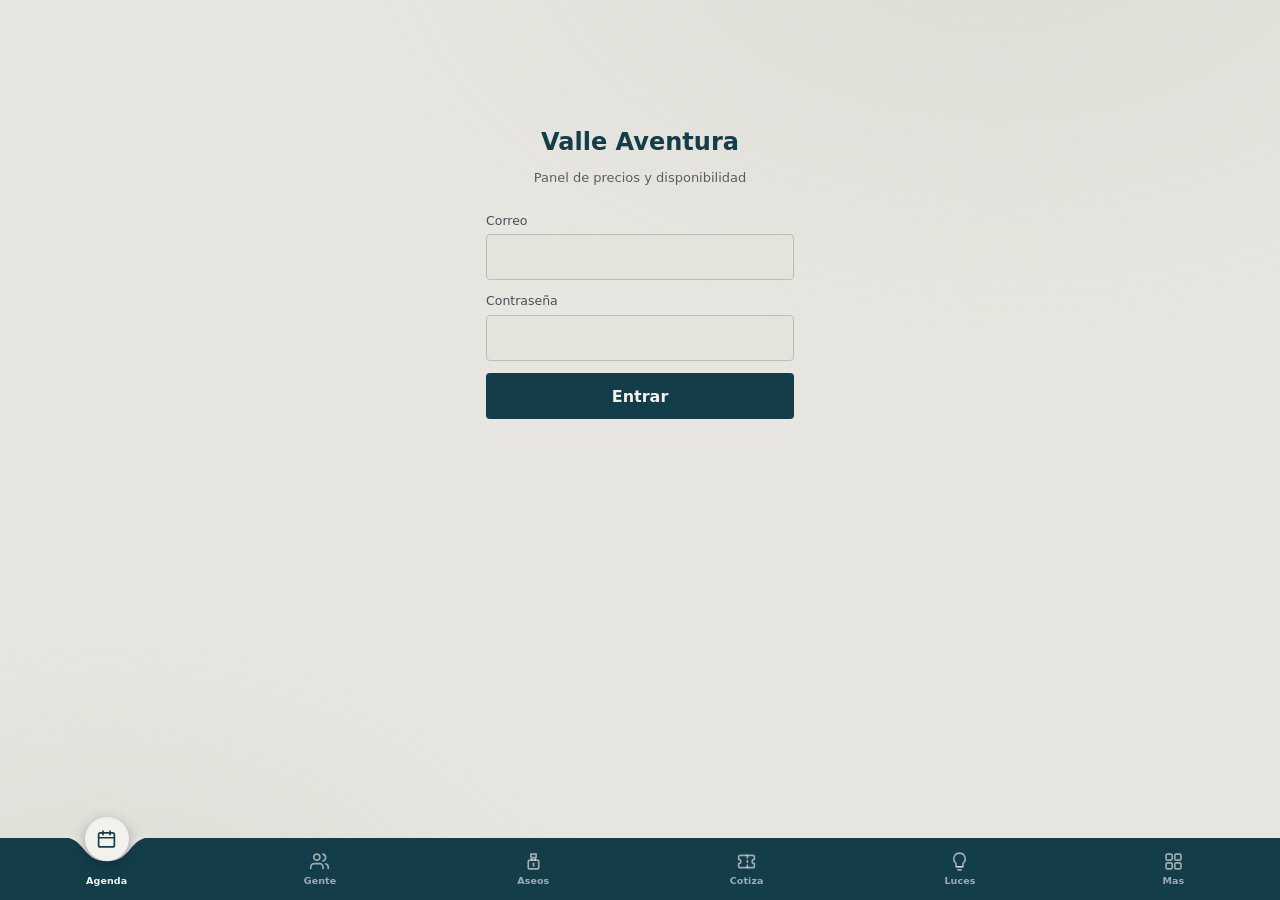
==== index.html @ 5ff4c33e "Pantalla de Atlas: que ha ingresado solo y si esta vivo Atlas ingresa las reservas de Airbnb en el p" ====
<!doctype html>
<html lang="es">
<head>
<meta charset="utf-8">
<meta name="viewport" content="width=device-width, initial-scale=1, viewport-fit=cover">
<meta name="theme-color" content="#E4EDE1">
<meta name="apple-mobile-web-app-capable" content="yes">
<meta name="apple-mobile-web-app-status-bar-style" content="default">
<title>Valle Aventura · Panel</title>
<link rel="manifest" href="manifest.webmanifest">
<!-- El `?v=` no es decoración: es lo único que la caché del teléfono no puede
     ignorar. Sin él, el service worker servía a veces el código de hace tres
     despliegues y el panel quedaba con mitad nuevo y mitad viejo, sin avisar.
     Al cambiar el número cambia la dirección, y una dirección nueva no está en
     ninguna caché. Se sube junto con `LZ_VER` de `luces.js`, que lo enseña en
     una esquina del mapa para poder comprobarlo de un vistazo. -->
<link rel="stylesheet" href="tokens.css?v=31">
<link rel="stylesheet" href="styles.css?v=31">
<!-- El pallet va en su propio archivo por tamaño, no por color: consume
     los mismos tokens que el resto, así que la paleta se sigue cambiando
     desde tokens.css y nada más. -->
<link rel="stylesheet" href="pallet.css?v=31">
</head>
<body>
<!--
THESIS: Este panel es el libro de registro de un refugio, no un dashboard de
reservas. Rechaza la tarjeta blanca con acento azul de Guesty y Smoobu, y
rechaza la app verde de naturaleza que la palabra "montaña" hace escribir sola.

OWN-WORLD: Papel de cuaderno gris hueso —frío, nunca crema— rayado a intervalo
fijo. Tinta ferrogálica azul-negra. Un solo acento: el rojo de timbre, que marca
el margen y sella los estados. Rótulos en versalitas grabadas. Los estados son
timbres rectangulares, no píldoras redondeadas.

STORY: Ves quién entra y quién sale hoy, tocas una fecha para mirar cómo viene,
y anotas la reserva con quién es, por dónde llegó y qué pagó.

FIRST VIEWPORT: Hoy arriba, con el margen rojo a la izquierda de la hoja. El
calendario del mes debajo. La acción primaria (+ Reservar) aparece al tocar un
día, no antes.

FORM: Libro de registro de refugio, candidato 4 de 7, seed fd117ee8.

FINISH: unreviewed and undocumented is unfinished; this build ends with the
finish review, the verdict, and DESIGN.md
-->

<!-- ── Login ─────────────────────────────────────────────────────────────── -->
<div id="login" class="login" hidden>
  <h1>Valle Aventura</h1>
  <p class="sub">Panel de precios y disponibilidad</p>
  <div id="login-error" class="aviso error" hidden></div>
  <form id="form-login">
    <div class="campo">
      <label for="email">Correo</label>
      <input type="email" id="email" autocomplete="username" required>
    </div>
    <div class="campo">
      <label for="clave">Contraseña</label>
      <input type="password" id="clave" autocomplete="current-password" required>
    </div>
    <button class="ancho" type="submit">Entrar</button>
  </form>
</div>

<!-- ── Aplicación ────────────────────────────────────────────────────────── -->
<div id="app" hidden>
  <header>
    <h1>Valle Aventura</h1>
    <p id="sub-header">Precios y disponibilidad<span id="version-panel" style="opacity:.45;font-size:10px;margin-left:8px"></span></p>
  </header>

  <main>
    <!-- CALENDARIO -->
    <section id="vista-calendario">
      <!-- Lo primero de la pantalla es el día de hoy: quién llega, quién se va
           y quién se queda. Es lo que se mira al abrir el panel en la mañana, y
           tenerlo que buscar en el calendario era un paso de más. -->
      <h2 class="titulo-seccion" id="titulo-hoy">Hoy</h2>
      <div id="movimiento-hoy"></div>


      <div class="tarjeta">
        <!-- Mes para planificar, semana para trabajar: la cuadrícula responde
             "¿queda algo el 22?" y la lista vertical responde "¿cómo viene esta
             semana?". Son dos preguntas distintas, no dos gustos.
             El filtro de cabaña va aquí y no en su propia tarjeta: está en "Las
             3" el 95% del tiempo, y una tarjeta entera para eso empujaba el
             calendario media pantalla hacia abajo. -->
        <div class="fila-vistas">
          <div class="segmentado" role="tablist">
            <button type="button" role="tab" data-cal="mes"    aria-selected="true">Mes</button>
            <button type="button" role="tab" data-cal="semana" aria-selected="false">Semana</button>
          </div>
          <select id="sel-cabana" aria-label="Filtrar por cabaña"></select>
        </div>
        <div class="mes-nav">
          <button type="button" id="mes-antes" aria-label="Anterior">‹</button>
          <span class="titulo" id="mes-titulo"></span>
          <button type="button" id="mes-despues" aria-label="Siguiente">›</button>
        </div>
        <div class="grilla" id="grilla-dow"></div>
        <div class="grilla" id="grilla-dias"></div>
        <div id="lista-semana" hidden></div>
        <div class="leyenda" id="leyenda-una" hidden>
          <span><i style="background:var(--ocupado)"></i>Bloqueado por ti</span>
          <span><i style="background:var(--airbnb)"></i>Airbnb</span>
          <span><i style="background:var(--parcial)"></i>Seleccionado</span>
          <span><i class="pt-hoy"></i>Hoy</span>
        </div>
        <div class="leyenda" id="leyenda-conjunto">
          <span><i style="background:var(--hoja-2);border:1px solid var(--raya-fuerte)"></i>Las 3 libres</span>
          <span><i style="background:var(--parcial)"></i>Quedan algunas</span>
          <span><i style="background:var(--ocupado)"></i>Sin disponibilidad</span>
          <span><i class="pt-hoy"></i>Hoy</span>
        </div>
      </div>

      <!-- Barra del día: tocar el calendario es MIRAR, no reservar. Muestra
           cómo está ese día; reservar empieza con el botón +, y recién ahí se
           pide el día de salida. -->
      <div class="tarjeta barra-sel" id="caja-seleccion" hidden>
        <div class="cabecera-sel">
          <p id="texto-seleccion"></p>
          <button type="button" class="mas" id="btn-modo-reserva">
            <span aria-hidden="true">+</span> Reservar
          </button>
        </div>
        <div class="fila" id="acciones-sel" hidden>
          <button type="button" class="secundario" id="btn-limpiar-sel">Cancelar</button>
          <button type="button" id="btn-buscar-disp">Buscar disponibilidad</button>
        </div>
        <!-- Lo que ya está tomado en esas fechas, y por quién. Se ve sin tener
             que buscar: si falla la que el cliente pidió, la respuesta ("está
             tomada hasta el 18") ya está en pantalla. -->
        <div class="ocupadas" id="ocupadas-sel" hidden></div>
      </div>
      <!-- Aquí vivía "Reservas de este mes". Se quitó: ocupaba el 38% de la
           pantalla listando por tercera vez lo mismo que ya muestran la vista
           Semana (por día, con entrada y salida) y las ocupadas del día. -->
    </section>

    <!-- ASEOS -->
    <!-- La pantalla de quien cuida las cabañas, no la de quien vende. Lo que
         necesita es una lista de qué hay que limpiar y cuándo, no un
         calendario: por eso va desde hoy hacia adelante y no por meses. -->
    <!-- Quien esta alojado ahora, y todo lo que pide desde la app.
         Va antes que Aseos porque es lo unico de aqui que exige respuesta:
         un huesped esperando pellet un domingo por la noche no puede quedar
         detras de la planilla de limpieza. -->
    <section id="vista-huespedes" hidden>
      <h2 class="titulo-seccion">Alojados ahora</h2>
      <div id="hu-alojados" class="hu-lista"></div>

      <!-- Los que ya pagaron pero todavia no llegan. Van aparte de "alojados"
           porque lo que se hace con ellos es otra cosa: confirmarles la reserva,
           no atenderlos. Sin esta lista, el boton de confirmar solo servia para
           gente que ya estaba durmiendo en la cabana. -->
      <h2 class="titulo-seccion" style="margin-top:26px">Llegan pronto</h2>
      <div id="hu-porllegar" class="hu-lista"></div>

      <h2 class="titulo-seccion" style="margin-top:26px">Solicitudes</h2>
      <div id="hu-filtros" class="hu-filtros">
        <button type="button" data-filtro="pendientes" aria-selected="true">Pendientes</button>
        <button type="button" data-filtro="todas"      aria-selected="false">Todas</button>
      </div>
      <div id="hu-solicitudes" class="hu-lista"></div>
    </section>

    <!-- LUCES -->
    <!-- Destino propio, no un bloque dentro de Agenda. Es una pantalla a la que
         se VA: se abre para encender o apagar algo, no de pasada mientras se
         mira quién llega, y mezclada con la agenda del día estorbaba las dos.
         La tinaja aparece aquí también aunque se encienda sola: hay noches en
         que se usa sin turno, y no tener el botón obliga a subir a la máquina.
         Lo arma entero el JS: qué cabañas salen depende de qué se etiquetó. -->
    <section id="vista-luces" hidden></section>

    <!-- Ajustes de notificaciones. Vive aqui y no en un menu escondido porque
         es lo primero que hay que hacer al instalar el panel en un telefono
         nuevo, y porque apagar una categoria tiene que ser facil. -->
    <section id="vista-cotizaciones" hidden>
      <div id="aviso-cotizaciones-top"></div>
      <div class="tarjeta">
        <h2>Cotizaciones</h2>
        <p class="nota-campo">
          Para el precio que cierras por WhatsApp. Se genera un código
          y el cliente paga online con ese valor.
        </p>
        <div id="lista-cotizaciones"></div>
        <div id="aviso-cotizaciones"></div>
        <button class="secundario ancho" type="button" id="btn-nueva-cotizacion">
          Nueva cotización
        </button>
      </div>
    </section>

    <section id="vista-avisos" hidden></section>

    <!-- Que ha hecho Atlas con las reservas de Airbnb. Se pinta entera
         desde app.js, igual que Luces y Avisos. -->
    <section id="vista-atlas" hidden></section>

    <section id="vista-aseos" hidden>
      <h2 class="titulo-seccion">Aseos · próximos 30 días</h2>
      <div class="tarjeta"><div id="tl-aseos"></div></div>
      <div id="lista-aseos"></div>
    </section>

    <!-- FINANZAS -->
    <section id="vista-finanzas" hidden>
      <div class="tarjeta">
        <h2 id="titulo-finanzas">Del mes</h2>
        <div id="resumen-finanzas"></div>
      </div>
      <div class="tarjeta">
        <h2 id="titulo-tinaja">Tinaja</h2>
        <div id="tinaja-finanzas"></div>
      </div>
      <!-- Pellet. Va en Finanzas porque es gasto, pero la cifra que más se mira
           no es la plata: es cuántos sacos quedan en bodega. -->
      <div class="tarjeta">
        <h2>Pellet en bodega</h2>
        <div id="pellet-bodega"></div>
        <div class="fila" style="margin-top:var(--e4)">
          <button type="button" class="secundario" id="btn-contar-pellet">Contar bodega</button>
          <button type="button" id="btn-mover-pellet">Anotar sacos</button>
        </div>
      </div>

      <div class="tarjeta">
        <h2 id="titulo-pellet-mes">Pellet por cabaña</h2>
        <div id="pellet-cabanas"></div>
      </div>

      <div class="tarjeta">
        <h2 id="titulo-canales">Por dónde entró</h2>
        <div id="canales-finanzas"></div>
      </div>
    </section>

    <!-- TARIFAS -->
    <section id="vista-tarifas" hidden>
      <div id="aviso-tarifas"></div>

      <div class="tarjeta">
        <h2>Valor base</h2>
        <div class="campo">
          <label for="precio-base">Valor base (hasta <span id="lbl-incluidas">5</span> personas)</label>
          <input type="number" id="precio-base" inputmode="numeric" step="1000">
        </div>
        <div class="campo">
          <label for="persona-extra">Por cada persona adicional</label>
          <input type="number" id="persona-extra" inputmode="numeric" step="500">
        </div>
        <p class="nota-campo">
          Se mantiene aunque vengan menos personas.
        </p>
        <p class="nota-campo" id="nota-base"></p>
        <button class="ancho" type="button" id="btn-guardar-precio">Guardar</button>
      </div>

      <div class="tarjeta">
        <h2>Temporadas</h2>
        <p class="nota-campo">
          Se repiten todos los años. Las fechas que no cubra
          ninguna se cobran al valor base.
        </p>
        <div id="barra-anio"></div>
        <div id="lista-temporadas"></div>
        <div id="aviso-temporadas"></div>
        <button class="secundario ancho" type="button" id="btn-nueva-temporada">
          Añadir temporada
        </button>
      </div>



      <div class="tarjeta">
        <h2>Reglas</h2>
        <div class="fila">
          <div class="campo">
            <label for="min-noches">Mínimo de noches</label>
            <input type="number" id="min-noches" inputmode="numeric" min="1">
          </div>
          <div class="campo">
            <label for="anticipo">Anticipo (%)</label>
            <input type="number" id="anticipo" inputmode="numeric" min="0" max="100">
          </div>
        </div>
        <div class="fila">
          <div class="campo">
            <label for="personas-incluidas">Personas incluidas</label>
            <input type="number" id="personas-incluidas" inputmode="numeric" min="1">
          </div>
          <div class="campo">
            <label for="check-in">Check-in</label>
            <input type="time" id="check-in">
          </div>
        </div>
        <div class="fila">
          <div class="campo">
            <label for="check-out">Check-out</label>
            <input type="time" id="check-out">
          </div>
          <div class="campo">
            <label for="edad-nino">Niño hasta los</label>
            <input type="number" id="edad-nino" inputmode="numeric" min="0" max="17">
          </div>
        </div>
        <p class="lista-vacia" style="padding:0;text-align:left;margin-bottom:var(--e3)">
          Los niños de esa edad o menos ocupan lugar pero no pagan recargo.
          Las mascotas no cobran ni ocupan capacidad.
        </p>
        <div class="fila">
          <div class="campo">
            <label for="precio-tinaja">Tinaja (por estadía)</label>
            <input type="number" id="precio-tinaja" inputmode="numeric" step="1000">
          </div>
          <div class="campo">
            <label for="tinaja-horas">Dura (horas)</label>
            <input type="number" id="tinaja-horas" inputmode="numeric" min="1" max="12">
          </div>
        </div>
        <p class="lista-vacia" style="padding:0;text-align:left;margin-bottom:var(--e3)">
          Hay una sola tinaja para las tres cabañas: al reservar un turno el panel
          avisa si se pisa con otro.
        </p>
        <button class="ancho" type="button" id="btn-guardar-reglas">Guardar reglas</button>
      </div>

      <!-- El cotizador vive aquí y ya no es una pestaña propia: no es un sitio
           al que se va, es la forma de comprobar que lo de arriba quedó bien
           cargado. Y para responder un precio, el calendario ya cotiza en tres
           toques sin guardar nada. -->
      <div class="tarjeta">
        <h2>Probar un precio</h2>
        <p class="lista-vacia" style="padding:0 0 var(--e3);text-align:left">
          Calcula igual que el bot de WhatsApp. Sirve para comprobar un precio
          antes de que lo diga él.
        </p>
        <div class="campo">
          <label for="cot-cabana">Cabaña</label>
          <select id="cot-cabana"></select>
        </div>
        <div class="fila">
          <div class="campo">
            <label for="cot-entrada">Entrada</label>
            <input type="date" id="cot-entrada">
          </div>
          <div class="campo">
            <label for="cot-salida">Salida</label>
            <input type="date" id="cot-salida">
          </div>
        </div>
        <div class="fila">
          <div class="campo">
            <label for="cot-adultos">Adultos</label>
            <input type="number" id="cot-adultos" inputmode="numeric" min="1" value="4">
          </div>
          <div class="campo">
            <label for="cot-ninos">Niños (hasta 11)</label>
            <input type="number" id="cot-ninos" inputmode="numeric" min="0" value="0">
          </div>
        </div>
        <button class="ancho" type="button" id="btn-cotizar">Cotizar</button>
      </div>

      <div id="resultado-cotizacion"></div>
    </section>
  </main>


  <!-- ── Ventana de reserva ──────────────────────────────────────────────── -->
  <!-- Un solo contenedor para los dos pasos: elegir cabaña, y luego los datos.
       El contenido lo arma el JS para que nunca se vean los dos a la vez. -->
  <div class="modal" id="modal" hidden>
    <div class="modal-caja" role="dialog" aria-modal="true" aria-labelledby="modal-titulo">
      <div class="modal-cabecera">
        <div style="min-width:0">
          <h3 id="modal-titulo"></h3>
          <p id="modal-sub"></p>
        </div>
        <button type="button" class="cerrar" id="modal-cerrar" aria-label="Cerrar">×</button>
      </div>
      <div class="modal-cuerpo" id="modal-cuerpo"></div>
    </div>
  </div>

  <!-- Cuatro destinos, uno por trabajo: lo que pasa, lo que hay que limpiar, lo
       que entró y lo que cuesta. El cotizador sigue sin ser un destino: es una
       herramienta de Precios. -->
  <nav class="tabs" role="tablist" aria-label="Secciones">
    <span id="hu-badge" class="hu-badge" hidden></span>
  </nav>
</div>

<script src="config.js?v=31"></script>
<script src="pallet.js?v=31"></script>
<!-- El mapa del complejo, antes que `app.js` para que `LZ` ya exista cuando
     arranca el panel. Es el diseño de Claude Design portado a JavaScript a
     secas: sus estilos y posiciones van tal cual, solo cambia el motor. -->
<script src="luces.js?v=31"></script>
<script src="app.js?v=31"></script>
<script src="menu.js?v=31"></script>
</body>
</html>
---- tokens.css ----
/* ============================================================================
   Valle Aventura — el libro de registro, en Deep Focus
   ============================================================================
   ESTE ES EL ÚNICO ARCHIVO QUE HAY QUE TOCAR PARA CAMBIAR LA IDENTIDAD VISUAL.

   La estructura es el cuaderno de registro de un refugio: margen, renglones,
   versalitas grabadas y timbres. La PALETA está fijada por el usuario y es la
   que manda sobre cualquier otra consideración:

     Mist White   #F2F1EC   ← predominante
     Deep Teal    #143D4A   ← el único acento
     Slate Grey   #7B8187
     Basalt Black #1E1E1E

   Los nombres de los tokens describen el ROL, no el color —papel, hoja, tinta,
   timbre—, y por eso cambiar la paleta fue cambiar valores y no renombrar medio
   CSS. Si algún día entra otra, se cambia aquí y nada más.

   Dos reglas que no se negocian:

   · El blanco domina. Los campos de color son la excepción, no el suelo.
   · Un solo acento, el teal. En cuanto aparezca un segundo, la jerarquía se
     reparte y deja de mandar la tinta.

   Los tonos de texto están MEDIDOS contra la superficie más clara en que
   aparecen, todos por sobre 4,5:1. Esto se lee al sol de Las Trancas: el slate
   grey puro da 3,2:1 sobre el blanco niebla, así que para TEXTO se usa su
   versión honda; el original queda para filetes y puntos, donde no se lee.
   ============================================================================ */

:root {
  /* ── El papel ──────────────────────────────────────────────────────────── */
  /* Mist White es la HOJA, no el fondo: las tarjetas cubren casi toda la
     pantalla, así que ponerlo ahí es lo que lo hace predominante de verdad. El
     suelo va un punto más hondo para que la hoja se despegue — con los dos
     iguales hay que buscar el borde para saber dónde empieza cada sección. */
  --papel:           #E7E6E0;   /* el suelo: mist rebajado */
  --papel-halo:      #DDDCD5;   /* la sombra larga del fondo */
  --hoja:            #F2F1EC;   /* Mist White: tarjetas y ventanas */
  --hoja-2:          #E4E3DC;   /* campos, botones secundarios, casillas */
  --raya:            #D5D4CC;   /* la línea del renglón */
  --raya-fuerte:     #BEBDB5;

  /* ── La tinta ──────────────────────────────────────────────────────────── */
  --tinta:           #1E1E1E;   /* Basalt Black — 16,4:1 */
  --tinta-2:         #4A4E52;   /* slate hondo — 7,7:1 */
  --tinta-3:         #595E62;   /* slate medio — 4,8:1, es el mínimo */
  --tinta-sobre-teal: #F2F1EC;  /* Mist White sobre el teal */

  /* ── El timbre ─────────────────────────────────────────────────────────── */
  /* Deep Teal. El único acento: margen, sellos, foco y acción primaria. */
  --timbre:          #143D4A;
  --timbre-claro:    #2E6377;   /* el mismo, gastado: filetes y bordes */
  /* El extremo claro del degradado del anticipo. Es el TECHO: 4,76:1 con texto
     blanco, y el siguiente paso (#40768C) ya cae a 4,43 y el nombre deja de
     leerse justo en la cola de la barra, que es donde cae en las reservas de
     dos noches. Para que se vea más pálido se estira el degradado —que llegue
     antes a este tono— en vez de aclarar el tono. */
  --timbre-lavado:   #3D7186;
  --timbre-palido:   #DDE7EA;   /* la huella del sello sobre el papel */

  /* ── Estados ───────────────────────────────────────────────────────────── */
  /* No hay colores de estado propios: el libro se anota con una sola tinta y
     un solo sello. Lo que dice "pagado" o "libre" es la palabra. El rojo queda
     exclusivamente para destruir, que es lo único que merece otro color. */
  --ok:              var(--timbre);
  --alerta:          #6B5A2E;
  --error:           #8C3A2E;

  /* Sin disponibilidad: la línea tachada del libro. Apagada pero legible: el
     nombre de la cabaña ocupada hay que poder leerlo. */
  --ocupado:         #E8E7E1;
  --ocupado-tx:      #5B5E59;
  --parcial:         #E3EAEC;   /* quedan algunas */
  --airbnb:          #A8615C;   /* marca ajena: identifica, no decora */

  /* ── Tipografía ────────────────────────────────────────────────────────── */
  /* Pila del sistema, que es lo correcto en una superficie de trabajo. El
     carácter lo ponen las versalitas espaciadas y los renglones, no una fuente
     display que en un teléfono con señal de montaña habría que descargar. */
  --fuente:          system-ui, -apple-system, "Segoe UI", Roboto, sans-serif;
  --fuente-titulo:   system-ui, -apple-system, "Segoe UI", Roboto, sans-serif;
  --fuente-mono:     ui-monospace, "SF Mono", Menlo, Consolas, monospace;

  /* ── Forma ─────────────────────────────────────────────────────────────── */
  /* Cantos cortos: una hoja tiene cantos, no cápsulas. */
  --radio:           6px;
  --radio-chico:     4px;
  --alto-raya:       28px;
  /* Alto de una fila de la línea de tiempo. Con tres cabañas sobra sitio
     vertical, así que la fila puede respirar: apretada a 40px las barras
     quedaban como filetes y costaba apuntarles con el pulgar. */
  --alto-fila-tl:    56px;
  /* Aire a cada lado de una barra de la línea de tiempo: dos reservas seguidas
     dejan el doble entre ellas. Subirlo separa más; pasado ~5px el punto de
     encuentro deja de leerse en el medio del día. */
  --aire-barra:      2.5px;
  --sombra:          0 1px 0 rgba(30, 30, 30, .04),
                     0 2px 10px rgba(30, 30, 30, .06);
  --sombra-hoja:     0 -8px 30px rgba(30, 30, 30, .18);
  --velo:            rgba(30, 30, 30, .36);
  --vidrio:          blur(10px) saturate(112%);

  /* ── Ritmo ─────────────────────────────────────────────────────────────── */
  --e1: 4px;  --e2: 8px;  --e3: 12px;  --e4: 16px;
  --e5: 24px; --e6: 32px; --e7: 48px;

  --toque: 46px;
}
---- styles.css ----
/* Valle Aventura — panel. Mobile-first (~390px). Todo el color vive en tokens.css. */

* { box-sizing: border-box; margin: 0; padding: 0; -webkit-tap-highlight-color: transparent; }

html { background: var(--papel); }

/* El rebote de iOS es lo que descolocaba la barra. Al llegar al final, Safari
   estira la página y se lleva con ella TODO lo anclado al viewport: la barra de
   abajo subía y la cabecera pegajosa se iba por arriba. No es que la barra se
   mueva sola — es que la página sigue moviéndose cuando ya no queda nada que
   desplazar. Sin rebote, no hay a dónde arrastrarla. */
html, body { overscroll-behavior-y: none; }

/* Dos halos muy suaves sobre el papel: dan la profundidad que en la web hace la
   foto de fondo, sin cargar una imagen que en la montaña no bajaría.
   Van en una capa fija propia y NO en `background-attachment: fixed` del body:
   en iOS ese modo saca el desplazamiento del compositor, y a partir de ahí todo
   lo fijo se repinta tarde y a destiempo. Se ve igual; se mueve bien. */
body::before {
  content: "";
  position: fixed;
  inset: 0;
  z-index: -1;
  pointer-events: none;
  background:
    radial-gradient(1100px 700px at 78% -10%, var(--papel-halo), transparent 62%),
    radial-gradient(900px 600px at 8% 108%, var(--papel-halo), transparent 58%);
}

/* Los enlaces son casi siempre teléfonos: van en el teal de timbre, no en el
   azul del navegador, que es de otro mundo. */
a { color: var(--timbre); text-decoration: none; border-bottom: 1px solid color-mix(in srgb, var(--timbre) 35%, transparent); }

body {
  font-family: var(--fuente);
  /* El papel lo pone `html`. Aquí no va fondo: los halos viven en `body::before`
     —ver abajo— y no en un `background-attachment: fixed`. */
  color: var(--tinta);
  font-size: 15px;
  line-height: 1.5;
  /* La barra de pestañas es fija abajo: sin este colchón el último control
     queda debajo de ella y no se puede tocar. */
  padding-bottom: calc(var(--toque) + var(--e6) + env(safe-area-inset-bottom));
  -webkit-font-smoothing: antialiased;
}

/* ── Cabecera ─────────────────────────────────────────────────────────────── */
header {
  background: color-mix(in srgb, var(--hoja) 82%, transparent);
  backdrop-filter: var(--vidrio);
  -webkit-backdrop-filter: var(--vidrio);
  border-bottom: 1px solid var(--raya);
  color: var(--tinta);
  padding: calc(var(--e4) + env(safe-area-inset-top)) var(--e4) var(--e4);
  position: sticky; top: 0; z-index: 5;
}
header h1 { font-family: var(--fuente-titulo); font-size: 19px; font-weight: 600; letter-spacing: -.01em; }
header p  { font-size: 12.5px; opacity: .75; margin-top: 2px; }

/* ── Estructura ───────────────────────────────────────────────────────────── */
main    { padding: var(--e4); max-width: 560px; margin: 0 auto; }
section[hidden] { display: none; }

/* Cada tarjeta es una hoja del cuaderno. La raya no se pinta de fondo sino que
   la hace el borde inferior de cada renglón: en un libro la línea pertenece a
   la entrada, no a un intervalo de píxeles.

   Sin `backdrop-filter`: la hoja es opaca, así que no cambiaba un píxel y
   forzaba una capa de composición por tarjeta. */
.tarjeta {
  background: var(--hoja);
  border: 1px solid var(--raya-fuerte);
  border-radius: var(--radio);
  padding: var(--e4);
  margin-bottom: var(--e4);
  box-shadow: var(--sombra);
}
/* Versalitas grabadas, como el rótulo de una columna del libro. */
.tarjeta > h2 {
  font-size: 11px; text-transform: uppercase; letter-spacing: .14em;
  color: var(--tinta-3); font-weight: 700; margin-bottom: var(--e3);
}

/* ── Controles ────────────────────────────────────────────────────────────── */
label { display: block; font-size: 12.5px; color: var(--tinta-2); margin-bottom: var(--e1); font-weight: 500; }

input, select, button, textarea {
  font-family: inherit; font-size: 16px; /* 16px evita el zoom automático de iOS */
  min-height: var(--toque);
  border-radius: var(--radio-chico);
}

input, select, textarea {
  width: 100%;
  background: var(--hoja-2);
  border: 1px solid var(--raya-fuerte);
  color: var(--tinta);
  padding: 0 var(--e3);
}
textarea { padding: var(--e3); min-height: 0; }
input:focus, select:focus, textarea:focus {
  outline: 2px solid var(--timbre); outline-offset: 1px; border-color: transparent;
}

.campo { margin-bottom: var(--e3); }
.fila  { display: flex; gap: var(--e2); }
.fila > * { flex: 1; min-width: 0; }

button {
  border: none; cursor: pointer; font-weight: 600;
  padding: 0 var(--e4);
  /* Papel sobre el teal de timbre: el botón es un sello. */
  background: var(--timbre); color: var(--tinta-sobre-teal);
  transition: opacity .15s ease, transform .1s ease;
}
button:active   { transform: scale(.985); }
button:disabled { opacity: .45; cursor: default; }
button.ancho    { width: 100%; }
button.secundario {
  background: var(--hoja-2); color: var(--tinta); border: 1px solid var(--raya-fuerte);
}
button.peligro    { background: transparent; color: var(--error); border: 1px solid var(--error); }

/* ── Calendario ───────────────────────────────────────────────────────────── */
.mes-nav { display: flex; align-items: center; gap: var(--e2); margin-bottom: var(--e3); }
.mes-nav .titulo { flex: 1; text-align: center; font-weight: 600; }
/* 44×44 de verdad: son las dos flechas que más se tocan de toda la app, con una
   mano y en movimiento. Medían 31 de ancho, que es un fallo de puntería cada
   pocas veces y un mes entero de diferencia cuando falla. */
.mes-nav button {
  min-width: 44px; min-height: 44px; padding: 0;
  background: transparent; color: var(--tinta-2); border: 1px solid var(--raya);
  font-size: 20px; line-height: 1;
}

.grilla { display: grid; grid-template-columns: repeat(7, 1fr); gap: 3px; }
.grilla .dow {
  text-align: center; font-size: 10.5px; color: var(--tinta-3);
  text-transform: uppercase; letter-spacing: .06em; padding-bottom: var(--e1);
}
.dia {
  position: relative;
  aspect-ratio: 1; display: flex; align-items: center; justify-content: center;
  border-radius: var(--radio-chico); font-size: 14px; font-variant-numeric: tabular-nums;
  background: var(--hoja-2); border: 1px solid transparent; color: var(--tinta);
  cursor: pointer; user-select: none; min-height: 0; padding: 0; font-weight: 500;
}
.dia.vacio    { background: transparent; cursor: default; }
/* .62 y no menos: por debajo de eso el número del día pasado cae bajo 4,5:1 y
   deja de leerse al sol. Los tonos están medidos a plena opacidad, así que
   cualquier `opacity` encima se los come. */
.dia.pasado   { color: var(--tinta-3); opacity: .62; cursor: default; }
/* Sin disponibilidad: la línea tachada del libro. El rojo aquí se leería como
   error, y el rojo de este mundo es el del timbre: se reserva para sellar. */
.dia.ocupado  { background: var(--ocupado); color: var(--ocupado-tx); text-decoration: line-through; }
.dia.airbnb   { background: var(--ocupado); color: var(--ocupado-tx); text-decoration: line-through;
                box-shadow: inset 0 0 0 1px var(--airbnb); }
.dia.sel      { outline: 2px solid var(--timbre); outline-offset: -2px; }
.dia.rango    { background: var(--parcial); color: var(--timbre); font-weight: 600; }
/* El día de hoy NO lleva rojo ni borde: el rojo es del selector y sólo del
   selector. Si los dos se marcan igual, cada vez que hoy cae cerca del rango
   hay que contar los días para saber cuál es cuál. Hoy es un punto de tinta
   arriba, una forma distinta que no compite con nada. */
.dia.hoy      { font-weight: 700; }
.dia.hoy::after {
  content: ""; position: absolute; top: 5px; left: 50%; transform: translateX(-50%);
  width: 4px; height: 4px; border-radius: 50%; background: var(--tinta);
}
.dia.hoy.ocupado::after, .dia.hoy.airbnb::after { background: var(--ocupado-tx); }

/* Vista de conjunto: el día muestra cuántas cabañas quedan. Un día con una sola
   tomada NO es un día ocupado — quedan dos por vender, y pintarlo igual que un
   lleno haría rechazar reservas que sí caben. */
.dia.multi    { flex-direction: column; gap: 1px; line-height: 1.05; }
.dia.parcial  { background: var(--parcial); color: var(--tinta); }
.dia .libres  { font-size: 8.5px; font-weight: 700; letter-spacing: -.01em; opacity: .8; }
.dia.rango-multi { outline: 2px solid var(--timbre); outline-offset: -2px; }

.leyenda { display: flex; flex-wrap: wrap; gap: var(--e3); margin-top: var(--e3); font-size: 11.5px; color: var(--tinta-2); }
/* `display` en el CSS pisa al atributo `hidden` del HTML: sin esta regla las dos
   leyendas se ven a la vez. Vale para cualquier elemento con display propio. */
[hidden] { display: none !important; }
.leyenda i { display: inline-block; width: 11px; height: 11px; border-radius: 3px; margin-right: 5px; vertical-align: -1px; }
/* Mismo punto que lleva el día de hoy en la grilla, para que la leyenda se lea
   sin traducir nada. */
.leyenda i.pt-hoy { width: 5px; height: 5px; border-radius: 50%; background: var(--tinta); margin: 0 8px 0 3px; vertical-align: 2px; }

/* ── Mes / Semana ─────────────────────────────────────────────────────────── */
/* El filtro de cabaña comparte fila con el conmutador de vista: es un control
   de la misma cosa (qué se está mirando) y tenerlo en su propia tarjeta
   empujaba el calendario media pantalla hacia abajo. */
.fila-vistas { display: flex; gap: var(--e2); align-items: center; margin-bottom: var(--e3); }
.fila-vistas .segmentado { flex: 1; margin-bottom: 0; }
.fila-vistas select {
  flex: none; width: auto; max-width: 44%; min-height: 42px;
  padding: 0 var(--e5) 0 var(--e3); font-size: 12.5px;
}
.segmentado {
  display: flex; gap: 2px; padding: 3px; margin-bottom: var(--e3);
  background: var(--hoja-2); border: 1px solid var(--raya); border-radius: var(--radio-chico);
}
/* 36px de alto, no 44: el objetivo mide 133px de ancho, así que la puntería no
   es el problema, y una píldora de 44 dentro de una tarjeta se come el sitio
   del calendario. Pasa el mínimo de WCAG (24×24) con holgura. */
.segmentado button {
  flex: 1; min-height: 36px; border-radius: var(--radio-chico); font-size: 12.5px;
  background: transparent; color: var(--tinta-2);
}
.segmentado button[aria-selected="true"] { background: var(--timbre); color: var(--tinta-sobre-teal); }

/* ── Línea de tiempo ──────────────────────────────────────────────────────── */
/* Una fila por cabaña, una columna por día, y cada estadía es una barra que
   abarca sus noches. Lo que gana frente a una lista por día es la CONTINUIDAD:
   una barra del 13 al 16 se lee entera de un vistazo. */
.tl {
  overflow-x: auto;
  overscroll-behavior-x: contain;      /* no arrastra la página al llegar al borde */
  -webkit-overflow-scrolling: touch;   /* inercia y rebote nativos: no se reimplementan */
  /* Sin sangrado a los bordes de la tarjeta: el relleno lateral del contenedor
     de desplazamiento dejaba una franja a la izquierda del rótulo fijo, y por
     ahí se veían pasar los días al desplazar. El rótulo tiene que anclar
     exactamente en el borde del área que se desplaza. */
  padding-bottom: var(--e2);
}
.tl-cuerpo {
  --w-rotulo: 82px;
  --w-col: 76px;
  position: relative;
  width: max-content;
  min-width: 100%;
}
.tl-fila {
  display: grid;
  grid-template-columns: var(--w-rotulo) repeat(var(--n-dias), var(--w-col));
  align-items: center;
}

/* El rótulo queda fijo al desplazar: sin él, dos columnas más allá ya no se
   sabe de qué cabaña es la barra que se está mirando. */
.tl-rotulo {
  position: sticky; left: 0; z-index: 2;
  background: var(--hoja);
  border-right: 1px solid var(--raya-fuerte);
  padding: var(--e2) var(--e2) var(--e2) 0;
  font-size: 12px; font-weight: 600; color: var(--tinta-2);
  overflow: hidden; text-overflow: ellipsis; white-space: nowrap;
  /* `stretch` y no `height: 100%`: en la fila de cabecera el rótulo va vacío, y
     con altura porcentual no llegaba a cubrir — los días se veían pasar por
     debajo al desplazar. */
  align-self: stretch; display: flex; align-items: center;
}

.tl-dia {
  display: flex; flex-direction: column; align-items: center; gap: 1px;
  background: transparent; color: var(--tinta-2);
  border-radius: var(--radio-chico); padding: var(--e2) 0;
  min-height: 0; font-weight: 500;
}
.tl-dow { font-size: 9.5px; text-transform: uppercase; letter-spacing: .1em; color: var(--tinta-3); }
/* Tracking negativo en el número grande: al crecer, las cifras se leen
   demasiado separadas. */
.tl-num { font-size: 17px; font-weight: 600; font-variant-numeric: tabular-nums; letter-spacing: -.02em; }
.tl-dia.pasado   { opacity: .62; }
/* Relleno de los meses vecinos: están para que la ventana no empiece a mitad de
   semana, no porque pertenezcan al mes que se está mirando. */
.tl-dia.de-otro-mes { opacity: .45; }
/* El día 1 lleva el nombre del mes en vez del día de la semana, y una línea a
   la izquierda: recorriendo 42 columnas seguidas hay que saber dónde se cruzó. */
.tl-dia.cambia-mes .tl-dow { color: var(--timbre); font-weight: 700; }
.tl-dia.es-hoy   { color: var(--timbre); }
.tl-dia.es-hoy .tl-dow,
.tl-dia.es-hoy .tl-num { color: var(--timbre); }
.tl-dia.sel      { outline: 2px solid var(--timbre); outline-offset: -2px; }
.tl-dia.en-rango { background: var(--parcial); }

/* La retícula es un fondo, no celdas: ver el comentario en `pintarSemana`. Una
   línea cada columna, empezando después del rótulo. */
.tl-datos {
  min-height: var(--alto-fila-tl);
  background-image: linear-gradient(90deg, var(--raya) 0 1px, transparent 1px);
  background-size: var(--w-col) 100%;
  background-position: var(--w-rotulo) 0;
  background-repeat: repeat-x;
  border-top: 1px solid var(--raya);
}
.tl-cabecera { border-bottom: 1px solid var(--raya-fuerte); }

/* La barra vive en la misma rejilla que las celdas, así que su tramo se declara
   en columnas y no en píxeles calculados a mano. */
/* Medios días: la barra abarca también la columna del día de salida, y aquí se
   le recorta media columna por cada extremo. Empieza a mitad del día de entrada
   y termina a mitad del de salida — que es lo que pasa de verdad: se van a las
   11 y entran a las 16. La otra mitad del día queda libre y ahí calza, al ras,
   la barra de quien toma esa misma cabaña ese mismo día. */
.tl-barra {
  grid-row: 1;
  display: flex; align-items: center; gap: 5px;
  margin-top: 7px; margin-bottom: 7px;
  /* El medio día, más una pizca. Tocándose al ras, dos reservas seguidas se
     leían como una sola barra larga con dos nombres; con 5px de aire entre
     ellas se ven como dos, y el punto de encuentro sigue estando en el medio
     del día —el corrimiento es de 2,5px sobre una columna de 76. */
  margin-left: calc(var(--w-col) / 2 + var(--aire-barra));
  margin-right: calc(var(--w-col) / 2 + var(--aire-barra));
  padding: 0 var(--e2);
  min-height: 42px; border-radius: var(--radio-chico);
  font-size: 12.5px; font-weight: 600; text-align: left;
  overflow: hidden; white-space: nowrap;
  /* El relleno lo pone el estado de pago, más abajo. */
  background: var(--hoja); color: var(--tinta);
  border: 1px solid var(--timbre-claro);
}

/* CUÁNTO SE PAGÓ, EN LA BARRA MISMA. Es el dato que se busca al mirar el mes
   —quién debe— y hasta ahora obligaba a abrir la ficha una por una.
     · vacía    = no ha pagado nada
     · a medias = el anticipo, el 50%
     · llena    = pagado completo
   El texto se mantiene en tinta oscura salvo en la llena: un nombre que cruza
   el borde del degradado no puede cambiar de color a la mitad. */
.tl-barra[data-pagos="0"] {
  background: var(--hoja);
}
/* El anticipo: degradado SUAVE, del teal lleno al lavado. No un escalón al 50%
   —eso se leía como dos barras pegadas— sino una transición continua, que es
   lo que dice "va a medias" sin fingir una precisión que el dato no tiene.
   El extremo claro es lo más claro que aguanta texto blanco (4,8:1); con la
   cola en blanco el nombre la cruzaba en las barras cortas y cambiaba de color
   a la mitad de la palabra. */
.tl-barra[data-pagos="1"] {
  background: linear-gradient(90deg,
    var(--timbre) 0 2%, var(--timbre-lavado) 34%);
  color: var(--tinta-sobre-teal);
  border-color: var(--timbre);
}
.tl-barra[data-pagos="2"] {
  background: var(--timbre); color: var(--tinta-sobre-teal);
  border-color: var(--timbre);
}
.tl-barra .tl-nombre { overflow: hidden; text-overflow: ellipsis; }
.tl-barra .insignia  { flex: none; margin: 0; width: 18px; height: 18px; border-radius: 5px; }
.tl-barra .insignia svg { width: 11px; height: 11px; }
/* Un bloqueo no es una venta: no tiene pagos que mostrar, así que se sale de la
   escala y va en tinta apagada. Va después de las reglas de pago para ganarles. */
.tl-barra.es-bloqueo,
.tl-barra.es-bloqueo[data-pagos="0"] {
  background: var(--ocupado); color: var(--ocupado-tx);
  border-color: var(--raya-fuerte); border-style: dashed;
}
/* Cortada por el borde de la ventana: el canto recto avisa que la estadía sigue
   fuera de lo que se está viendo, y no que empiece o termine ahí. */
/* Cortada por el borde: llega al canto sin el medio día ni el aire, porque ahí
   no hay una salida sino el final de lo que se está mirando. */
.tl-barra.viene { border-top-left-radius: 0; border-bottom-left-radius: 0; margin-left: 0; }
.tl-barra.sigue { border-top-right-radius: 0; border-bottom-right-radius: 0; margin-right: 0; }
/* La respuesta va en el toque, no al soltar. */
.tl-barra:active { transform: scale(.985); }

/* Las tres muestras son las barras de verdad, en chico: si la leyenda se dibuja
   con otros valores, tarde o temprano dice una cosa y la barra otra. */
.tl-leyenda i { width: 22px; height: 12px; border-radius: 3px; border: 1px solid var(--timbre-claro); }
.tl-leyenda i.m0 { background: var(--hoja); }
.tl-leyenda i.m1 { background: linear-gradient(90deg, var(--timbre) 0 2%, var(--timbre-lavado) 34%); border-color: var(--timbre); }
.tl-leyenda i.m2 { background: var(--timbre); border-color: var(--timbre); }

/* Hoy cruza todas las filas: es lo único que une la rejilla en vertical. */
.tl-hoy {
  position: absolute; top: 0; bottom: 0; width: 0;
  left: calc(var(--w-rotulo) + (var(--i) + .5) * var(--w-col));
  border-left: 1.5px solid var(--timbre);
  pointer-events: none; z-index: 1;
}
.tl-hoy i {
  position: absolute; top: -3px; left: -4px;
  width: 7px; height: 7px; border-radius: 50%; background: var(--timbre);
}

/* ── Barra de selección ───────────────────────────────────────────────────── */
.barra-sel p { font-size: 14px; }
.barra-sel .sub { color: var(--tinta-3); }
/* El día a la izquierda, el + a la derecha: la mano derecha del pulgar cae ahí,
   y la información no se corre de sitio al entrar en modo reserva. */
.cabecera-sel { display: flex; align-items: flex-start; gap: var(--e3); margin-bottom: var(--e3); }
.cabecera-sel p { flex: 1; min-width: 0; }
button.mas {
  flex: none; min-height: 38px; border-radius: var(--radio-chico);
  padding: 0 var(--e4); font-size: 13px; display: inline-flex; align-items: center; gap: 5px;
}
button.mas span { font-size: 18px; font-weight: 700; line-height: 1; margin-top: -2px; }

/* ── Lo que ya está tomado ────────────────────────────────────────────────── */
.ocupadas { margin-top: var(--e4); border-top: 1px solid var(--raya); padding-top: var(--e3); }
/* Sin anidar bajo `.ocupadas`: el mismo encabezado lo usa la sección de hoy, y
   dos definiciones del mismo rótulo terminan separándose. */
.titulo-ocupadas {
  font-size: 11.5px; font-weight: 700; letter-spacing: .06em; text-transform: uppercase;
  color: var(--tinta-3); margin-bottom: var(--e2);
}
.ocupada {
  background: var(--ocupado); border-radius: var(--radio-chico);
  padding: var(--e2) var(--e3); margin-bottom: var(--e2);
}
.ocupada:last-child { margin-bottom: 0; }
/* Sin tachar. En el calendario el tachado dice "este día no está disponible";
   aquí el nombre de la cabaña es un título que hay que leer, y tacharlo lo
   vuelve difícil de leer sin decir nada nuevo — el título de arriba ya dice que
   están ocupadas. */
.ocupada b { display: block; font-size: 14px; color: var(--tinta); }
/* Quien la tiene pesa más que las fechas: es lo primero que se busca al abrir
   esto, y hasta ahora se leía más apagado que el dato secundario. */
.ocupada .sub { display: block; font-size: 12.5px; color: var(--tinta-2); margin-top: 2px; }
/* Las fechas alineadas bajo el nombre del huésped, no bajo su insignia: así
   quedan todas en la misma columna aunque los nombres midan distinto. */
.ocupada .fechas, .ocupada .sin-icono { padding-left: 25px; }
.ocupada .fechas { color: var(--tinta-3); }
/* Cada reserva es tocable y abre su ficha. Se pinta como texto, no como botón:
   dentro de una tarjeta ya gris, un botón más sería ruido. */
.reserva-mini {
  display: block; width: 100%; text-align: left; background: transparent; color: inherit;
  border-radius: var(--radio-chico); padding: var(--e2) 26px var(--e2) var(--e2);
  margin: 2px 0 0 calc(var(--e2) * -1); font-weight: 500; min-height: 0; position: relative;
}
.reserva-mini:hover { background: var(--hoja-2); }
.reserva-mini .flecha {
  position: absolute; right: var(--e2); top: 50%; transform: translateY(-50%);
  color: var(--tinta-3); font-size: 20px; line-height: 1;
}

/* ── Hoy ──────────────────────────────────────────────────────────────────── */
.ninguna { font-size: 13.5px; color: var(--tinta-2); margin: 0; }

/* Rótulo de la sección, fuera de toda caja: las tres que vienen debajo son
   hermanas, y meterlas dentro de una cuarta caja las volvería una sola. */
.titulo-seccion {
  font-size: 12px; text-transform: uppercase; letter-spacing: .1em;
  color: var(--tinta-3); font-weight: 600;
  margin: 0 var(--e1) var(--e3);
}

/* Una caja por grupo, con su color en el canto izquierdo. Quien llega y quien
   se va son dos tareas distintas del día: en una sola lista corrida hay que
   releer el encabezado para saber en cuál se está. */
/* El margen rojo es el de la hoja, y por eso es IGUAL en las tres. Antes cada
   grupo tenía su propio color de canto —rojo, ámbar, gris—, que en este mundo
   son tres acentos peleando: el libro tiene uno. Lo que separa los grupos es su
   rótulo, que dice exactamente lo que pasa, y el peso de la tinta.
   (Raise del Cracktro Scroller: un solo eje ordena la jerarquía.) */
/* La raya del libro es la de CADA RENGLÓN, no un rayado de intervalo fijo. Lo
   probé a 28px y cruzaba por detrás del detalle desplegado y de la caja de
   pagos: en pantalla eso no se lee como un cuaderno, se lee como un fallo de
   render. Un renglón, una línea —que es lo que ya hace el borde inferior de
   cada fila— y el margen teal a la izquierda cargan la identidad. */
.grupo-hoy {
  border-left: 2px solid var(--timbre-claro);
  border-radius: 0 var(--radio) var(--radio) 0;
}
.grupo-hoy .titulo-ocupadas { display: flex; align-items: center; gap: 7px; }
/* Los que llegan pesan más que los que se quedan: es la tarea del día. */
.grupo-hoy.llegan .titulo-ocupadas { color: var(--tinta); }
.grupo-hoy.sequedan .titulo-ocupadas { color: var(--tinta-3); }
/* La primera fila de cada caja no lleva su línea de arriba: ya la hace el borde
   de la propia caja. */
.grupo-hoy .fila-reserva:first-of-type { padding-top: 0; }
.pie-hoy {
  margin: calc(var(--e4) * -1 + var(--e1)) var(--e1) var(--e5);
  font-size: 12.5px; color: var(--tinta-3);
}
/* Se despliega hacia abajo, no en ventana: esta sección se consulta de pasada y
   una ventana que hay que cerrar para seguir mirando estorba. */
.fila-reserva .flecha { transition: transform .18s ease; }
.fila-reserva.abierta { border-bottom: none; }
.fila-reserva.abierta .flecha { transform: rotate(90deg); color: var(--timbre); }
/* Sin fondo propio: es la continuación de la fila, no otra tarjeta. Pintarlo
   más claro lo convertía en el elemento más destacado de la pantalla, y solo es
   el detalle de una línea. Lo que lo agrupa es el filete de la izquierda. */
.detalle-hoy {
  background: var(--hoja);
  padding: var(--e2) var(--e2) var(--e3) var(--e3);
  margin: 0 0 var(--e3) var(--e1);
  border-left: 1px solid var(--raya-fuerte);
  animation: despliega .18s ease;
}
.detalle-hoy .linea-detalle:last-of-type { border-bottom: none; }
@keyframes despliega { from { opacity: 0; transform: translateY(-6px) } }
/* Discreto: es una acción secundaria dentro de un detalle, no la de la
   pantalla. Relleno sólido lo volvía lo más llamativo de todo. */
.editar-hoy {
  background: transparent; color: var(--timbre);
  border: 1px solid color-mix(in srgb, var(--timbre) 40%, transparent);
  border-radius: var(--radio-chico); min-height: 34px; padding: 0 var(--e4);
  font-size: 12.5px; margin-top: var(--e2);
}

/* ── Fila de la lista del mes ─────────────────────────────────────────────── */
.fila-reserva {
  display: flex; align-items: center; justify-content: space-between; gap: var(--e3);
  width: 100%; text-align: left; background: transparent; color: var(--tinta);
  border-bottom: 1px solid var(--raya); border-radius: 0;
  padding: var(--e3) var(--e1); font-weight: 500; min-height: 0; line-height: 1.45;
}
.fila-reserva:last-child { border-bottom: none; }
.fila-reserva:hover      { background: var(--hoja-2); }
.fila-reserva .flecha    { flex: none; color: var(--tinta-3); font-size: 22px; line-height: 1; }
/* Dos reservas seguidas en la misma cabaña: una línea fina las separa. */
.ocupada .sub + .sub.fechas + .sub { margin-top: var(--e2); }

/* ── Ventana emergente ────────────────────────────────────────────────────── */
/* Hoja que sube desde abajo: en un teléfono el pulgar llega al borde inferior,
   no al centro de la pantalla. */
.modal {
  position: fixed; inset: 0;
  /* Por encima de la barra de pestañas (70). Estaba en 40, y la barra se
     pintaba sobre la hoja tapándole los últimos 62 px: justo donde vive el
     botón que cierra la acción. Una reserva no se podía confirmar. */
  z-index: 80;
  background: var(--velo);
  backdrop-filter: blur(3px); -webkit-backdrop-filter: blur(3px);
  display: flex; align-items: flex-end; justify-content: center;
  animation: velo .18s ease;
}
@keyframes velo { from { opacity: 0 } }
/* Entra desde abajo y se materializa: el desenfoque y la escala se mueven junto
   con el desplazamiento, así la hoja llega como un material y no como una
   opacidad que sube. */
@keyframes sube {
  from { transform: translateY(22px) scale(.99); opacity: 0; filter: blur(2px); }
}

/* La salida es el camino de entrada al revés, con la curva espejada: si algo se
   va por otro lado del que vino, se pierde de dónde estaba. Es más rápida que
   la entrada porque al cerrar ya se decidió y esperar molesta. */
@keyframes baja {
  to { transform: translateY(22px) scale(.99); opacity: 0; filter: blur(2px); }
}
@keyframes velo-fuera { to { opacity: 0 } }
.modal.cerrando            { animation: velo-fuera .18s ease forwards; }
.modal.cerrando .modal-caja { animation: baja .18s cubic-bezier(.64, 0, .78, 0) forwards; }

.modal-caja {
  width: 100%; max-width: 560px;
  max-height: 92vh; display: flex; flex-direction: column;
  background: var(--hoja);
  border: 1px solid var(--raya-fuerte);
  border-radius: var(--radio) var(--radio) 0 0;
  box-shadow: var(--sombra-hoja);
  animation: sube .22s cubic-bezier(.22, 1, .36, 1);
  padding-bottom: env(safe-area-inset-bottom);
}
@media (min-width: 620px) {
  .modal { align-items: center; }
  .modal-caja { border-radius: var(--radio); }
}

.modal-cabecera {
  display: flex; align-items: flex-start; gap: var(--e3);
  padding: var(--e4) var(--e4) var(--e3);
  border-bottom: 1px solid var(--raya);
}
.modal-cabecera h3 { font-size: 17px; font-weight: 600; }
.modal-cabecera p  { font-size: 12.5px; color: var(--tinta-3); margin-top: 2px; }
.cerrar {
  background: transparent; color: var(--tinta-2); border: 1px solid var(--raya);
  min-height: 34px; width: 34px; padding: 0; font-size: 20px; line-height: 1;
  border-radius: 50%; flex-shrink: 0;
}
/* `overscroll-behavior: contain`: al llegar al final de la hoja, el gesto se
   acaba ahí y no continúa desplazando la página de detrás. */
.modal-cuerpo { padding: var(--e4); overflow-y: auto; overscroll-behavior: contain; }

/* Opción de cabaña dentro de la ventana: toda la fila es tocable. */
.opcion-cabana {
  width: 100%; text-align: left; background: var(--hoja-2);
  border: 1px solid var(--raya-fuerte); color: var(--tinta);
  border-radius: var(--radio-chico); padding: var(--e3) var(--e4);
  margin-bottom: var(--e2); min-height: 62px;
  display: flex; align-items: center; justify-content: space-between; gap: var(--e3);
  font-weight: 500;
}
.opcion-cabana .cap { font-size: 12.5px; color: var(--tinta-3); font-weight: 400; }
.opcion-cabana .flecha { color: var(--timbre); font-size: 20px; }

/* ── Alta por pasos ───────────────────────────────────────────────────────── */
/* Tres rayas en vez de "Paso 2 de 3": ocupa menos, se lee sin leer, y en un
   asistente de tres pasos el número exacto no cambia lo que uno hace. */
.pasos { display: flex; gap: 5px; margin-bottom: var(--e4); }
.pasos span {
  flex: 1; height: 3px; border-radius: var(--radio-chico); background: var(--raya); /* la regla del paso sí es redonda */
  transition: background .25s ease;
}
.pasos span.hecho { background: var(--timbre); }
/* Recordatorio de lo ya decidido en el último paso: sin él hay que retroceder
   para comprobar que la cabaña y las fechas son las que uno cree. */
.resumen-alta {
  margin-top: var(--e4); padding-top: var(--e2);
  border-top: 1px solid var(--raya);
}
.resumen-alta .linea-detalle { border-bottom: none; padding: 3px 0; font-size: 12.5px; }

/* ── Canales de venta ─────────────────────────────────────────────────────── */
.canales { display: flex; gap: var(--e2); flex-wrap: wrap; }
.canal {
  flex: 1 1 0; min-width: 74px; min-height: 62px;
  display: flex; flex-direction: column; align-items: center; justify-content: center; gap: 4px;
  background: var(--hoja-2); border: 1px solid var(--raya-fuerte);
  border-radius: var(--radio-chico); color: var(--tinta-2);
  font-size: 11px; font-weight: 600; padding: var(--e2) 4px;
}
/* El icono va dentro de su insignia de color, no suelto: los SVG de los canales
   son blancos —están hechos para ir sobre el color de cada marca— y sobre un
   chip claro desaparecían. De paso, el chip enseña el color real del canal. */
.canal .insignia { width: 26px; height: 26px; margin: 0; vertical-align: 0; border-radius: 8px; }
.canal .insignia svg { width: 16px; height: 16px; }
.canal[aria-pressed="true"] {
  border-color: var(--timbre); background: var(--hoja);
  color: var(--tinta); box-shadow: inset 0 0 0 1px var(--timbre);
}

/* Insignia del canal en la lista. El color hace el trabajo: se reconoce de un
   vistazo sin leer, que es el punto de tener logo y no texto. */
.insignia {
  display: inline-flex; align-items: center; justify-content: center;
  width: 20px; height: 20px; border-radius: 6px; vertical-align: -5px; margin-right: 5px;
}
.insignia svg { width: 13px; height: 13px; }
.insignia.whatsapp  { background: #25D366; }
.insignia.instagram { background: linear-gradient(45deg, #F9CE34, #EE2A7B 55%, #6228D7); }
.insignia.airbnb    { background: #FF5A5F; }
.insignia.directo   { background: var(--timbre); }
/* El azul de Mercado Pago, que es por donde llegan hoy todas las de la web:
   se reconoce de un vistazo entre las demas insignias sin tener que leerla. */
.insignia.web       { background: #00A5E5; }
.insignia.otro      { background: var(--tinta-3); }

/* Reserva que entro por la web y todavia no esta pagada. Ambar, no rojo: no
   es un error, es un aviso de que esa fecha aun no esta vendida y puede
   soltarse sola. Va junto al nombre porque es ahi donde se decide si contar
   con ella o no. */
.etiqueta-pendiente {
  display: inline-block;
  padding: 1px 7px;
  border-radius: 999px;
  font-size: 11px;
  font-weight: 600;
  line-height: 1.6;
  white-space: nowrap;
  vertical-align: 1px;
  color: #7a4b00;
  background: #ffe8b8;
  border: 1px solid #e8bf72;
}

/* ── Pagos ────────────────────────────────────────────────────────────────── */
/* Se cobra en dos mitades. La caja se llena hasta la mitad con el anticipo y se
   completa con el saldo, y el color se MANTIENE — no parpadea. Un parpadeo
   significa "esto necesita algo de ti ahora"; un pago recibido no necesita
   nada, solo tiene que verse de un vistazo. */
.barra-pagos {
  display: flex; gap: 2px; margin-bottom: var(--e3);
  border-radius: var(--radio-chico); overflow: hidden;
  border: 1px solid var(--raya);
}
.barra-pagos .mitad {
  flex: 1; padding: var(--e2) var(--e3); min-width: 0;
  background: var(--hoja); transition: background .35s ease, color .35s ease;
}
.barra-pagos .mitad.pagada {
  background: var(--timbre-palido);
  box-shadow: inset 0 0 0 1px var(--timbre-claro);
}
.barra-pagos .etiqueta {
  display: block; font-size: 10.5px; text-transform: uppercase; letter-spacing: .06em;
  color: var(--tinta-3); font-weight: 700;
}
.barra-pagos .mitad.pagada .etiqueta { color: var(--timbre); }
.barra-pagos .valor { font-size: 14px; font-weight: 600; color: var(--tinta-3); }
.barra-pagos .mitad.pagada .valor { color: var(--tinta); }
.pagado-todo {
  margin: calc(var(--e3) * -1 + 2px) 0 var(--e3);
  font-size: 12.5px; color: var(--timbre); font-weight: 600;
  text-transform: uppercase; letter-spacing: .1em;
}

.pago-fila {
  display: flex; align-items: center; justify-content: space-between; gap: var(--e2);
  padding: var(--e2) 0; border-bottom: 1px solid var(--raya);
}
.pago-fila:last-child { border-bottom: none; }
.pago-quien b    { display: block; font-size: 13px; }
.pago-quien span { font-size: 12px; color: var(--tinta-3); }
.pago-acciones   { display: flex; gap: var(--e2); flex: none; }
.chip {
  min-height: 30px; padding: 0 var(--e3); border-radius: var(--radio-chico); font-size: 12px;
  background: transparent; color: var(--timbre);
  border: 1px solid color-mix(in srgb, var(--timbre) 40%, transparent);
}
.chip.marcar { background: var(--timbre); color: var(--tinta-sobre-teal); border-color: var(--timbre); }
.chip.suave  { color: var(--tinta-3); border-color: var(--raya-fuerte); }

.comprobante {
  width: 100%; border-radius: var(--radio-chico); display: block;
  background: var(--hoja); border: 1px solid var(--raya);
}

/* La misma lectura en las listas, sin ocupar una línea: la fila se rellena de
   izquierda a derecha, media o entera.

   Los selectores van ACOTADOS a las filas de lista. Sueltos, `[data-pagos]`
   alcanzaba también a las barras de la línea de tiempo y les pintaba encima un
   lavado que peleaba con su propio relleno. */
.fila-reserva[data-pagos="1"], .fila-reserva[data-pagos="2"] { background-repeat: no-repeat; }
.fila-reserva[data-pagos="1"] {
  background-image: linear-gradient(90deg,
    color-mix(in srgb, var(--timbre-palido) 60%, transparent),
    color-mix(in srgb, var(--timbre-palido) 15%, transparent));
  background-size: 50% 100%;
}
.fila-reserva[data-pagos="2"] {
  background-image: linear-gradient(90deg,
    color-mix(in srgb, var(--timbre-palido) 70%, transparent),
    color-mix(in srgb, var(--timbre-palido) 30%, transparent));
  background-size: 100% 100%;
}

/* ── Aseos ────────────────────────────────────────────────────────────────── */
/* En esta vista las reservas NO son el tema: solo sitúan. Van en gris, sin el
   código de pagos, para que lo único con color sea el aseo. */
.tl-barra.gris {
  background: var(--ocupado); color: var(--ocupado-tx);
  border-color: var(--raya-fuerte); font-weight: 500;
  cursor: default;
}
.tl-barra.gris:active { transform: none; }

/* Dos niveles, y solo dos. El día con aseo va perfilado; el que además tiene
   entrada ese mismo día va lleno, porque es el único que no se puede correr. */
.aseo-marca {
  grid-row: 1; align-self: center; justify-self: center;
  width: 23px; height: 23px; border-radius: 50%; z-index: 2;
  border: 2px solid var(--timbre); background: var(--hoja);
  display: flex; align-items: center; justify-content: center;
  color: var(--timbre);
}
.aseo-marca svg { width: 14px; height: 14px; display: block; }
.aseo-marca.doble {
  background: var(--timbre); color: var(--tinta-sobre-teal);
  box-shadow: 0 0 0 3px var(--timbre-palido);
}
.tl-dia.aseo-hay .tl-num   { color: var(--timbre); }
.tl-dia.aseo-doble         { background: var(--timbre-palido); border-radius: var(--radio-chico); }
.tl-dia.aseo-doble .tl-num,
.tl-dia.aseo-doble .tl-dow { color: var(--timbre); font-weight: 700; }

/* La muestra es la marca real en chico, con su escoba: si la leyenda se dibuja
   con otro elemento, tarde o temprano dice una cosa y la marca otra. */
.tl-leyenda i.aseo-m {
  width: 18px; height: 18px; border-radius: 50%; flex: none;
  border: 2px solid var(--timbre); background: var(--hoja); color: var(--timbre);
  display: inline-flex; align-items: center; justify-content: center;
  vertical-align: -5px; margin-right: 5px;
}
.tl-leyenda i.aseo-m svg { width: 9px; height: 9px; display: block; }
.tl-leyenda i.aseo-m.doble { background: var(--timbre); color: var(--tinta-sobre-teal); }

/* El día con salida Y entrada es el único que no admite postergarse, así que es
   el único que se marca. Marcar todos sería no marcar ninguno. */
.aseo-dia.urgente { border-left: 3px solid var(--timbre); }
.aseo-cabecera {
  display: flex; align-items: center; justify-content: space-between; gap: var(--e2);
  margin-bottom: var(--e3); font-size: 14px;
}
/* La condición, no una alarma: mismo acento que todo lo demás, en versalitas
   como el resto de los rótulos del libro. */
.aseo-aviso {
  text-transform: uppercase; letter-spacing: .09em; font-size: 11px; font-weight: 700;
  color: var(--timbre);
}
.aseo-linea {
  padding: var(--e2) 0; border-top: 1px solid var(--raya);
}
/* Hijo directo: sin el `>`, la regla alcanzaba también al `<b>` de dentro del
   aviso y le partía la frase en tres líneas. */
/* El número manda y el nombre queda de apoyo: quien limpia las conoce por
   número, y el nombre solo sirve para no dudar de cuál se trata. */
.aseo-linea > b   { display: inline; font-size: 14px; }
.aseo-cab         { font-size: 12px; color: var(--tinta-3); margin-left: 6px; }
.aseo-mov         { display: block; font-size: 12.5px; color: var(--tinta-2); margin-top: 2px; }
.aseo-aviso {
  margin-top: var(--e2); padding: 5px var(--e3);
  background: var(--timbre-palido); border-radius: var(--radio-chico);
  display: inline-block; line-height: 1.4;
}

/* ── Finanzas ─────────────────────────────────────────────────────────────── */
/* Dos cifras que casi todos los paneles mezclan en una: lo que YA está en la
   cuenta y lo que falta cobrar. Se muestran juntas y separadas a la vez. */
.cifra-mes {
  font-size: 34px; font-weight: 700; letter-spacing: -.03em; line-height: 1.05;
  font-variant-numeric: tabular-nums; color: var(--tinta);
}
.cifra-pie { font-size: 12.5px; color: var(--tinta-3); margin-top: 2px; }

.barra-plata {
  display: flex; height: 14px; margin: var(--e4) 0 var(--e3);
  border-radius: 3px; overflow: hidden;
  border: 1px solid var(--timbre-claro);
}
.barra-plata .parte { transition: width .35s ease; }
.barra-plata .cobrado { background: var(--timbre); }
/* Rayado, no un color más: lo pendiente no es otra categoría de plata, es la
   misma sin llegar todavía. La trama lo dice sin inventar un segundo acento. */
.barra-plata .pendiente {
  background: repeating-linear-gradient(45deg,
    var(--timbre-palido) 0 4px, var(--hoja) 4px 8px);
}
.linea-detalle .pt {
  display: inline-block; width: 10px; height: 10px; border-radius: 2px;
  margin-right: 6px; vertical-align: -1px; border: 1px solid var(--timbre-claro);
}
.linea-detalle .pt.cobrado   { background: var(--timbre); }
.linea-detalle .pt.pendiente {
  background: repeating-linear-gradient(45deg,
    var(--timbre-palido) 0 3px, var(--hoja) 3px 6px);
}

/* Los turnos van listados, no solo contados: "3 turnos" no deja comprobar
   nada, y la pregunta que sigue a la cifra es siempre cuáles fueron. */
.turnos-tinaja { margin-top: var(--e4); border-top: 1px solid var(--raya); }
.turnos-tinaja .linea-detalle span:last-child { color: var(--tinta-3); }

/* ── Gráfico del año ──────────────────────────────────────────────────────── */
/* Una cifra sola no dice si el mes fue bueno; al lado de los otros once, sí.
   Por eso el resumen es el gráfico y la ficha va debajo, no al revés. */
.gr {
  --gr-alto: 10.5rem; --gr-ancho-col: 52px;
  /* Curva sin rebote: es un dato cambiando de valor, no algo que se lanzó.
     El rebote se gana con un gesto que traía impulso, y aquí no hay ninguno. */
  --gr-t: .34s;
  --gr-curva: cubic-bezier(.22, 1, .36, 1);
}
.gr-cab {
  display: flex; justify-content: space-between;
  font-size: 12px; color: var(--tinta-3);
  margin-bottom: var(--e2);
}

/* La pista se arrastra en horizontal: doce meses no caben en un teléfono y
   comprimirlos hasta que quepan deja barras que no se distinguen. */
.gr-pista {
  overflow-x: auto; overflow-y: hidden;
  -webkit-overflow-scrolling: touch;
  scroll-snap-type: x proximity;
  scrollbar-width: none;
  margin-inline: calc(-1 * var(--e3));   /* sangra hasta el borde de la tarjeta */
  padding-inline: var(--e3);
}
.gr-pista::-webkit-scrollbar { display: none; }

.gr-lienzo { position: relative; width: max-content; min-width: 100%; }
/* Rejilla de fondo: solo tres líneas. Con más, el gráfico se lee como una
   tabla y deja de leerse como una silueta. */
.gr-rejilla {
  position: absolute; left: 0; right: 0; top: 0; height: var(--gr-alto);
  background:
    linear-gradient(var(--raya), var(--raya)) no-repeat 0 0    / 100% 1px,
    linear-gradient(var(--raya), var(--raya)) no-repeat 0 50%  / 100% 1px,
    linear-gradient(var(--raya), var(--raya)) no-repeat 0 100% / 100% 1px;
}

.gr-cols { position: relative; display: flex; gap: 6px; }
.gr-col {
  flex: 0 0 auto; width: var(--gr-ancho-col);
  display: flex; flex-direction: column; align-items: center; gap: var(--e2);
  background: none; border: 0; padding: 0; cursor: pointer;
  scroll-snap-align: center;
  -webkit-tap-highlight-color: transparent;
}
/* La barra crece desde abajo: el suelo es el cero y no se mueve. */
.gr-barra {
  width: 100%; height: var(--gr-alto);
  display: flex; flex-direction: column; justify-content: flex-end;
}
.gr-cuerpo {
  position: relative; width: 100%;
  background: linear-gradient(var(--timbre-lavado), var(--timbre));
  border-radius: 5px 5px 0 0;
  transition: height var(--gr-t) var(--gr-curva);
}
/* Lo que falta cobrar va SIEMPRE dibujado, en su sitio y con su altura; solo
   está transparente hasta que el mes se elige. Por eso cambiar de mes no
   reconstruye la barra: se revela un recorte que ya estaba ahí, y la altura
   total no se mueve ni un píxel. */
.gr-pend {
  position: absolute; left: 0; right: 0; top: 0;
  box-sizing: border-box;
  border: 1px solid var(--timbre); border-bottom: 0;
  border-radius: 5px 5px 0 0;
  background: repeating-linear-gradient(45deg,
    var(--timbre-palido) 0 4px, var(--hoja) 4px 8px);
  opacity: 0;
  transition: opacity var(--gr-t) var(--gr-curva),
              height  var(--gr-t) var(--gr-curva);
}
.gr-col.es .gr-pend { opacity: 1; }

.gr-mes {
  font-size: 12px; line-height: 1; color: var(--tinta-3);
  padding: 5px 9px; border-radius: 999px;
  transition: background var(--gr-t) var(--gr-curva),
              color      var(--gr-t) var(--gr-curva),
              transform  .12s ease-out;
}
.gr-col.es .gr-mes { background: var(--tinta); color: var(--hoja); font-weight: 600; }
/* Al pulsar, no al soltar: el retardo entre el dedo y la respuesta es lo que
   hace que una interfaz deje de sentirse directa. */
.gr-col:active .gr-mes { transform: scale(.93); }
.gr-col:active .gr-cuerpo { opacity: .72; }

/* La ficha son cifras distintas, no las mismas movidas: se reemplaza y entra
   desde abajo, en el mismo tiempo que tarda la barra en revelarse. */
.gr-ficha {
  margin-top: var(--e4); padding-top: var(--e3); border-top: 1px solid var(--raya);
  animation: gr-entra var(--gr-t) var(--gr-curva) both;
}
@keyframes gr-entra { from { opacity: 0; transform: translateY(7px); } }
.gr-ficha h3 {
  font-family: var(--fuente-titulo); font-size: 17px; font-weight: 700;
  letter-spacing: -.01em; margin: 0 0 var(--e2);
}
.gr-ficha .gr-total b { font-size: 16px; }
.gr-ficha .cifra-pie { margin-top: var(--e2); }

/* Con movimiento reducido se quitan los desplazamientos, no el aviso: la
   píldora y la trama siguen cambiando, solo que de golpe. Apagar también el
   cambio de estado dejaría al usuario sin saber qué mes está mirando. */
@media (prefers-reduced-motion: reduce) {
  .gr-mes, .gr-cuerpo, .gr-pend { transition: none; }
  .gr-ficha { animation: none; }
  .gr-col:active .gr-mes { transform: none; }
}

/* ── Pellet ───────────────────────────────────────────────────────────────── */
.pellet-cifra { text-align: center; margin-top: var(--e3); }
.pellet-fila  { padding: var(--e3) 0; border-bottom: 1px solid var(--raya); }
.pellet-fila:last-child { border-bottom: none; }
.pellet-cab {
  display: flex; align-items: center; justify-content: space-between; gap: var(--e2);
  font-size: 13.5px; margin-bottom: var(--e2);
}
.pellet-host {
  font-size: 10px; text-transform: uppercase; letter-spacing: .08em;
  color: var(--tinta-3); font-weight: 600;
}
.pellet-barra { height: 8px; background: var(--hoja-2); border-radius: 2px; overflow: hidden; }
.pellet-barra span { display: block; height: 100%; background: var(--timbre); }

.canal-fila { padding: var(--e3) 0; border-bottom: 1px solid var(--raya); }
.canal-fila:last-child { border-bottom: none; }
.canal-cab {
  display: flex; align-items: center; justify-content: space-between; gap: var(--e2);
  font-size: 13.5px;
}
.canal-n { font-size: 12px; color: var(--tinta-3); font-variant-numeric: tabular-nums; }
.canal-fila .barra-plata { height: 10px; margin: var(--e2) 0 0; }

/* ── Mensajes ─────────────────────────────────────────────────────────────── */
.aviso {
  border-radius: var(--radio-chico); padding: var(--e3);
  font-size: 13.5px; margin-bottom: var(--e3); line-height: 1.45;
}
/* El total no es una alerta: es la cifra anotada. Va como una casilla del libro
   —fondo de hoja y filete— y no como un campo de color. Pintado de rojo pálido
   ocupaba media pantalla gritando algo que solo hay que leer. */
.aviso.ok {
  background: var(--hoja-2); color: var(--tinta);
  border: 1px solid var(--raya-fuerte);
  border-left: 3px solid var(--timbre-claro);
}
.aviso.error { background: color-mix(in srgb, var(--error) 12%, transparent); color: var(--error); }
.aviso.info  { background: var(--hoja-2); color: var(--tinta-2); border: 1px solid var(--raya); }
/* Ni ok ni error: algo que hay que mirar. El solape de temporadas no es
   un fallo del panel, es un dato que se contradice. */
.aviso.alerta { background: color-mix(in srgb, var(--alerta) 12%, transparent); color: var(--alerta); }

/* ── Cotización ───────────────────────────────────────────────────────────── */
.total { font-family: var(--fuente-titulo); font-size: 30px; font-weight: 700; letter-spacing: -.02em; }
.linea-detalle {
  display: flex; justify-content: space-between; gap: var(--e3);
  padding: var(--e2) 0; border-top: 1px solid var(--raya); font-size: 13.5px;
}
.linea-detalle:first-child { border-top: none; }
.linea-detalle b { font-variant-numeric: tabular-nums; }

.lista-vacia { text-align: center; color: var(--tinta-3); font-size: 13.5px; padding: var(--e5) var(--e3); }

/* ── Pestañas ─────────────────────────────────────────────────────────────── */
/* Abajo, al alcance del pulgar. Es un panel que se usa de pie y con una mano. */
/* La barra vive ahora al final de este archivo: burbuja, muesca y riel.
   Las reglas viejas se quitaron en vez de pisarse — el borde superior y la
   linea del activo peleaban con la muesca, que necesita el canto limpio. */

/* ── Movimiento reducido ──────────────────────────────────────────────────── */
/* NO se apaga todo a 0.01s. Ese truco quita el mareo y de paso borra la señal
   de que algo cambió: una ventana que aparece de golpe, sin nada, se lee como
   un fallo de la pantalla.

   Lo que marea son los DESPLAZAMIENTOS. Se quitan esos y se dejan fundidos
   cortos, que informan del cambio sin mover nada por la pantalla. */
@media (prefers-reduced-motion: reduce) {
  .modal-caja  { animation: aparece .16s ease; }
  .detalle-hoy { animation: aparece .14s ease; }
  .modal       { animation: aparece .14s ease; }
  /* La salida también: sin desplazamiento ni desenfoque, solo el fundido. */
  .modal.cerrando,
  .modal.cerrando .modal-caja { animation: velo-fuera .14s ease forwards; }
  /* La flecha del desplegable gira igual: es un estado, no un adorno, y sin
     ella no se sabe si la fila está abierta. Solo se acorta. */
  .fila-reserva .flecha { transition-duration: .05s; }
  html { scroll-behavior: auto; }
}
@keyframes aparece { from { opacity: 0 } }

/* ── Login ────────────────────────────────────────────────────────────────── */
.login { max-width: 340px; margin: 12vh auto; padding: var(--e4); }
.login h1 { font-family: var(--fuente-titulo); font-size: 24px; text-align: center; margin-bottom: var(--e2); color: var(--timbre); }
.login p.sub { text-align: center; color: var(--tinta-3); font-size: 13px; margin-bottom: var(--e5); }


/* == Huespedes ============================================================ */
/* Todo con los tokens del panel: si cambia --timbre, cambia esto tambien. */

.hu-lista { display: flex; flex-direction: column; gap: 10px; }

.hu-card {
  background: var(--hoja);
  border: 1px solid var(--raya);
  border-radius: var(--radio);
  padding: 14px 15px;
  box-shadow: var(--sombra-hoja);
}
.hu-card-top { display: flex; align-items: flex-start; justify-content: space-between; gap: 12px; }
.hu-card-top b { font-size: 15px; color: var(--tinta); }
.hu-card-sub { font-size: 12px; color: var(--tinta-3); margin-top: 2px; }

.hu-pill {
  flex-shrink: 0;
  font-size: 10px; font-weight: 700; letter-spacing: 0.4px; text-transform: uppercase;
  padding: 4px 9px; border-radius: 999px;
  background: var(--raya); color: var(--tinta-3);
  white-space: nowrap;
}
.hu-pill.ok { background: var(--timbre-palido); color: var(--timbre); }

.hu-card-acciones { display: flex; gap: 8px; margin-top: 12px; }
/* Tres botones no caben en una fila de telefono sin quedar en dos palabras
   cortadas cada uno. Envuelven, y el de confirmar ocupa la fila entera: es el
   que se usa una vez por reserva y el primero que se busca. */
.hu-card-acciones { flex-wrap: wrap; }
.hu-btn-wa, .hu-btn-chat, .hu-btn-confirmar {
  flex: 1; min-height: var(--toque);
  border-radius: 999px; border: 1px solid var(--raya);
  font-family: var(--fuente); font-size: 12.5px; font-weight: 600;
  cursor: pointer;
  transition: transform 0.12s, background 0.18s;
}
.hu-btn-confirmar {
  flex-basis: 100%;
  background: var(--timbre); border-color: var(--timbre); color: #fff;
}
/* Ya enviada: se apaga pero NO se desactiva. Un boton gris que no responde
   deja al que lo pulsa sin saber si fallo o si es que ya estaba hecho. */
.hu-btn-confirmar.hecho {
  background: transparent; border-color: var(--raya);
  color: var(--tinta-3); font-weight: 500;
}
.hu-btn-wa   { background: #25d366; border-color: #25d366; color: #0b2b16; }
.hu-btn-chat { background: var(--hoja-2); color: var(--tinta); }
.hu-btn-wa:active, .hu-btn-chat:active, .hu-btn-confirmar:active { transform: scale(0.97); }

/* -- Solicitudes -- */
.hu-filtros { display: flex; gap: 7px; margin-bottom: 12px; }
.hu-filtros button {
  border: 1px solid var(--raya); background: var(--hoja);
  color: var(--tinta-3);
  border-radius: 999px; padding: 7px 14px; min-height: 36px;
  font-family: var(--fuente); font-size: 12.5px; font-weight: 600;
  cursor: pointer;
}
.hu-filtros button[aria-selected="true"] {
  background: var(--timbre); border-color: var(--timbre); color: var(--tinta-sobre-teal);
}

.hu-sol {
  display: flex; align-items: center; gap: 12px;
  background: var(--hoja);
  border: 1px solid var(--raya);
  /* La franja de color a la izquierda permite distinguir de un vistazo una
     averia de un pedido de pellet sin tener que leer. */
  border-left: 3px solid var(--tinta-3);
  border-radius: var(--radio-chico);
  padding: 12px 14px;
}
.hu-sol.tipo-falla  { border-left-color: var(--error); }
.hu-sol.tipo-pellet { border-left-color: var(--alerta); }
.hu-sol.tipo-tinaja { border-left-color: var(--timbre); }
.hu-sol.hecha { opacity: 0.5; }

.hu-sol-main { flex: 1; min-width: 0; }
.hu-sol-head { display: flex; align-items: baseline; gap: 8px; }
.hu-sol-tipo { font-size: 13px; font-weight: 700; color: var(--tinta); }
.hu-sol-hace { font-size: 11px; color: var(--tinta-3); }
.hu-sol-quien { font-size: 12px; color: var(--tinta-2); margin-top: 2px; }
.hu-sol-detalle { font-size: 12.5px; color: var(--tinta-2); margin-top: 3px; line-height: 1.45; overflow-wrap: anywhere; }

.hu-sol-btn {
  flex-shrink: 0; min-height: 38px;
  border: 1px solid var(--raya); background: var(--hoja-2); color: var(--tinta);
  border-radius: 999px; padding: 0 13px;
  font-family: var(--fuente); font-size: 12px; font-weight: 600;
  cursor: pointer;
}
.hu-sol-btn:active { transform: scale(0.96); }
.hu-sol-ok { flex-shrink: 0; font-size: 11.5px; font-weight: 600; color: var(--ok); }
/* Rechazada. Mismo sitio y mismo peso que "Listo", distinto color: las dos
   cierran la solicitud, pero una concedio el turno y la otra lo nego. */
.hu-sol-nok { flex-shrink: 0; font-size: 11.5px; font-weight: 600; color: var(--error); }

/* -- Badge de la pestania -- */
.hu-badge {
  display: inline-flex; align-items: center; justify-content: center;
  min-width: 17px; height: 17px; padding: 0 4px; margin-left: 5px;
  border-radius: 999px;
  background: var(--error); color: #fff;
  font-size: 10px; font-weight: 700; line-height: 1;
  vertical-align: 1px;
}

/* -- Conversacion dentro del modal -- */
.hu-chat {
  display: flex; flex-direction: column; gap: 9px;
  max-height: 46vh; overflow-y: auto;
  padding: 4px 2px 10px;
}
.hu-msg { max-width: 84%; display: flex; flex-direction: column; gap: 2px; }
.hu-msg.host    { align-self: flex-end; align-items: flex-end; }
.hu-msg.huesped { align-self: flex-start; }
.hu-msg-txt {
  padding: 9px 12px; border-radius: 13px;
  font-size: 13.5px; line-height: 1.45;
  overflow-wrap: anywhere;
}
.hu-msg.host .hu-msg-txt    { background: var(--timbre); color: var(--tinta-sobre-teal); border-bottom-right-radius: 4px; }
.hu-msg.huesped .hu-msg-txt { background: var(--hoja-2); color: var(--tinta); border-bottom-left-radius: 4px; }
.hu-msg-hora { font-size: 10px; color: var(--tinta-3); padding: 0 3px; }

.hu-chat-bar { display: flex; gap: 8px; padding-top: 10px; border-top: 1px solid var(--raya); }
#hu-chat-input {
  flex: 1; min-width: 0; min-height: var(--toque);
  border: 1px solid var(--raya); border-radius: 999px;
  background: var(--hoja); color: var(--tinta);
  padding: 0 14px;
  font-family: var(--fuente); font-size: 13.5px;
}
#hu-chat-input:focus { outline: none; border-color: var(--timbre); }
#hu-chat-send {
  flex-shrink: 0; min-height: var(--toque);
  border: none; border-radius: 999px;
  background: var(--timbre); color: var(--tinta-sobre-teal);
  padding: 0 18px;
  font-family: var(--fuente); font-size: 12.5px; font-weight: 700;
  cursor: pointer;
}
#hu-chat-send:active { transform: scale(0.97); }

/* Aprobar / rechazar un turno de tinaja. Dos acciones opuestas necesitan dos
   colores distintos: si se parecen, tarde o temprano se pulsa la equivocada. */
.hu-sol-tinaja { display: flex; flex-direction: column; gap: 5px; flex-shrink: 0; }
.hu-sol-si, .hu-sol-no {
  min-height: 34px; padding: 0 13px;
  border-radius: 999px; cursor: pointer;
  font-family: var(--fuente); font-size: 12px; font-weight: 700;
  border: 1px solid transparent;
}
.hu-sol-si { background: var(--ok); color: #fff; }
.hu-sol-no { background: transparent; color: var(--tinta-3); border-color: var(--raya-fuerte); }
.hu-sol-si:active, .hu-sol-no:active { transform: scale(0.96); }

/* == Avisos ================================================================ */
.av-estado {
  display: flex; align-items: center; justify-content: space-between; gap: 14px;
  background: var(--hoja); border: 1px solid var(--raya);
  border-left: 3px solid var(--tinta-3);
  border-radius: var(--radio); padding: 15px 16px;
}
/* El estado se lee por el color del filo antes que por el texto. */
.av-estado.activo      { border-left-color: var(--ok); }
.av-estado.inactivo    { border-left-color: var(--alerta); }
.av-estado.bloqueado,
.av-estado.sin-https,
.av-estado.no-soportado { border-left-color: var(--error); }
.av-estado b { font-size: 15px; }
.av-sub { display: block; font-size: 12px; color: var(--tinta-3); margin-top: 2px; line-height: 1.45; }
.av-estado button { flex-shrink: 0; min-height: var(--toque); border-radius: 999px; padding: 0 16px; font-size: 13px; }

.av-cats { display: flex; flex-direction: column; gap: 8px; }
.av-cat {
  display: flex; align-items: center; justify-content: space-between; gap: 14px;
  background: var(--hoja); border: 1px solid var(--raya);
  border-radius: var(--radio-chico); padding: 13px 15px;
  cursor: pointer; min-height: var(--toque);
}
.av-cat b { font-size: 14px; font-weight: 600; }
/* 44px de verdad: es un interruptor que se toca con el pulgar en movimiento. */
.av-cat input { width: 44px; height: 26px; flex-shrink: 0; margin: 0; accent-color: var(--timbre); cursor: pointer; }
.av-nota { font-size: 12.5px; color: var(--tinta-3); margin-top: 14px; line-height: 1.5; }

/* La foto de una falla, dentro de la tarjeta. Se abre bajo el texto en vez de
   en una ventana: casi siempre basta un vistazo para saber que pasa. */
.hu-sol-foto {
  margin-top: 6px; padding: 0;
  background: none; border: none;
  color: var(--acento, #143D4A);
  font: inherit; font-size: 12px; font-weight: 600;
  text-decoration: underline; text-underline-offset: 3px;
  cursor: pointer;
}
.hu-foto-vista {
  display: block; width: 100%; max-width: 320px;
  margin-top: 8px; border-radius: 10px;
}

/* ── eWeLink: luces y aparatos ──────────────────────────────────────────────
   Sin colores nuevos. Todo sale de tokens.css, así que cambiar la identidad
   del panel sigue siendo tocar un archivo. */
/* ── El mapa del complejo ────────────────────────────────────────────────────
   Solo la caja. Todo lo de dentro lleva sus estilos en línea porque viene del
   diseño de Claude Design y se porta tal cual — si algo de ahí se reescribiera
   aquí, habría dos sitios donde mirar cuando el mapa se vea raro. */
/* De borde a borde. `main` tiene relleno y un ancho máximo —bien para listas y
   fichas, estorbo para un mapa— así que esto se sale de ahí a lo ancho de la
   ventana. Cada píxel de margen es terreno que no se ve. */
.lz-todo {
  width: 100vw;
  margin-left: 50%;
  transform: translateX(-50%);
}
.lz-marco {
  position: relative;
  width: 100%;
  /* Toda la pantalla menos la barra de pestañas. En Luces la cabecera se
     esconde (ver abajo): el precio base y el mínimo de noches no ayudan a
     decidir qué luz encender, y esos 76px son terreno. La proporción no importa
     aquí — las posiciones se corrigen en `luces.js` contra la del diseño. */
  height: calc(100dvh - var(--toque) - env(safe-area-inset-bottom) - 1px);
  min-height: 380px;
  overflow: hidden;
  background: var(--papel);
}

/* En Luces desaparece todo lo que no sea el mapa y las pestañas. Es la única
   pantalla del panel donde lo de alrededor no aporta nada: no se viene aquí a
   consultar un precio, se viene a ver el complejo y a tocar una luz.
   Las pestañas se quedan porque son la forma de salir. */
body.en-luces header { display: none; }
body.en-luces main   { padding: 0; max-width: none; }

/* Una tarjeta por cabaña. Los botones van ANCHOS y debajo del nombre, no
   apretados a la derecha: se usa de pie, con una mano y a veces con guantes. */
.luz-tarjeta .luz-cab { margin-bottom: var(--e3); }
.luz-tarjeta .fila button { flex: 1; }

/* La cabaña con gente dentro lleva el margen del cuaderno a la izquierda: es la
   misma marca que ya distingue lo que está tomado, y aquí dice "hay alguien
   durmiendo ahí" sin inventar un color nuevo. */
.luz-tarjeta.ocupada { border-left: 3px solid var(--timbre); }

.luz-nota {
  display: block;
  font-size: 12px;
  color: var(--tinta-3);
  font-weight: 400;
  margin-top: 2px;
}

.el-aparatos { margin-top: var(--e3); }
.el-ap {
  display: grid;
  grid-template-columns: 1fr auto auto;
  align-items: center;
  gap: var(--e2);
  padding: var(--e2) 0;
  border-bottom: var(--alto-raya) solid var(--raya);
}
.el-ap:last-child { border-bottom: 0; }
.el-ap-nombre { min-width: 0; font-size: 14px; overflow-wrap: anywhere; }
.el-ap select { font-size: 13px; padding: var(--e1) var(--e2); }

/* En un teléfono angosto los dos desplegables no caben al lado del nombre. */
@media (max-width: 380px) {
  .el-ap { grid-template-columns: 1fr 1fr; }
  .el-ap-nombre { grid-column: 1 / -1; }
}

/* ── Los botones del mapa no son los botones del panel ──────────────────────
   El panel le da a todo botón 46px de altura mínima y un radio propio: es la
   medida de toque cómodo de sus formularios, y ahí está bien.

   Dentro del mapa estorba. Ese diseño trae sus tamaños en línea —el SOS mide lo
   que mide, la píldora también— y la altura mínima los inflaba: el SOS salía
   como un círculo de 46px de alto en vez de una pastilla.

   Se resetea lo que el diseño ya define por su cuenta. Lo que va en línea
   siempre gana, así que esto solo quita lo que sobra y no pisa nada. */
.lz-marco button {
  min-height: 0;
  border-radius: 0;
  padding: 0;
  font-size: inherit;
  background: none;
  color: inherit;
}

/* ── El perímetro de alarma ─────────────────────────────────────────────────
   Las tres animaciones que pide el diseño del mapa. Van aquí y no en línea
   porque `@keyframes` no se puede escribir en un atributo `style`. */
@keyframes lz-dash  { to { stroke-dashoffset: -10.4 } }
@keyframes lz-blink { 0%, 100% { opacity: 1 } 50% { opacity: 0.4 } }
@keyframes lz-grow  { from { transform: scale(0.92); opacity: 0 }
                      to   { transform: scale(1);    opacity: 1 } }

/* Los dos interruptores de la tinaja, listados bajo su tarjeta. Se ven aunque
   el botón los accione juntos: cuando uno no responda hay que saber cuál antes
   de subir a mirar. */
.tj-llaves { margin: var(--e3) 0 var(--e2); }
.tj-llave {
  display: flex; justify-content: space-between; gap: var(--e3);
  padding: var(--e2) 0;
  font-size: 12px; color: var(--tinta-2);
  border-top: var(--alto-raya) solid var(--raya);
}
.tj-llave span:last-child { color: var(--tinta-3); flex: none; }
.tj-llave.fuera span:last-child { color: var(--error); font-weight: 600; }


/* ------------------------------------------------------------ Temporadas -- */
/* La nota que ya se escribia con estilos sueltos en cada tarjeta. Misma
   apariencia, un solo sitio donde cambiarla. */
.nota-campo {
  margin: 0 0 var(--e3);
  color: var(--tinta-3);
  font-size: 13px;
  line-height: 1.45;
}

/* El año de un vistazo. Existe por una razón concreta: un hueco sin cubrir o
   una temporada tapada por otra no se ven leyendo cuatro números sueltos, y el
   error se descubre cuando alguien ya reservó a precio de invierno en enero.
   Los tramos los calcula la MISMA función que cobra, así que esto no es una
   ilustración de lo que deberia pasar: es lo que va a pasar. */
#barra-anio {
  display: flex;
  width: 100%;
  height: 34px;
  margin-bottom: var(--e2);
  border-radius: var(--radio-chico);
  overflow: hidden;
  background: var(--hoja-2);
}
.tramo-anio {
  display: flex;
  align-items: center;
  justify-content: center;
  min-width: 0;
  padding: 0 2px;
  font-size: 10px;
  font-weight: 600;
  letter-spacing: .02em;
  white-space: nowrap;
  overflow: hidden;
  border-right: 1px solid var(--hoja);
}
.tramo-anio:last-child { border-right: 0; }
/* Tres pesos del mismo sello, no tres colores. El que mas cuesta es el que
   mas tinta lleva; asi la barra se lee sin leyenda. */
.tramo-anio.caro   { background: var(--timbre);        color: var(--tinta-sobre-teal); }
.tramo-anio.medio  { background: var(--timbre-lavado); color: var(--tinta-sobre-teal); }
.tramo-anio.barato { background: var(--timbre-palido); color: var(--timbre); }
.tramo-anio.base   { background: var(--hoja-2);        color: var(--tinta-3); }

/* Los meses debajo, para poder situar los tramos sin contar cuadros. */
#barra-anio + .meses-anio {
  display: grid;
  grid-template-columns: repeat(12, 1fr);
  margin-bottom: var(--e3);
  font-size: 10px;
  color: var(--tinta-3);
  text-align: center;
}

.fila-temporada {
  display: grid;
  grid-template-columns: 1fr auto;
  gap: 2px var(--e3);
  width: 100%;
  min-height: var(--toque);
  padding: var(--e2) var(--e3);
  margin-bottom: var(--e2);
  background: var(--hoja-2);
  border: 1px solid var(--raya);
  border-radius: var(--radio-chico);
  text-align: left;
  font: inherit;
  color: var(--tinta);
  cursor: pointer;
}
.fila-temporada .tmp-nombre { font-weight: 600; }
.fila-temporada .tmp-precio { font-weight: 600; text-align: right; }
.fila-temporada .tmp-fechas {
  color: var(--tinta-3);
  font-size: 12px;
  font-variant-numeric: tabular-nums;
}
/* Una temporada apagada sigue en la lista, pero no finge que cobra. */
.fila-temporada.inactiva .tmp-nombre,
.fila-temporada.inactiva .tmp-precio { color: var(--tinta-3); }

/* El dia y el mes, uno al lado del otro. */
.campo-md { display: grid; grid-template-columns: 1fr 1.6fr; gap: var(--e2); }

.casilla {
  display: flex;
  align-items: center;
  gap: var(--e2);
  min-height: var(--toque);
  margin-bottom: var(--e3);
  cursor: pointer;
}
.casilla input { width: 20px; height: 20px; accent-color: var(--timbre); }

/* --------------------------------------------------------- Cotizaciones -- */
.fila-cotizacion {
  display: grid;
  grid-template-columns: 1fr auto;
  gap: 2px var(--e3);
  width: 100%;
  min-height: var(--toque);
  padding: var(--e2) var(--e3);
  margin-bottom: var(--e2);
  background: var(--hoja-2);
  border: 1px solid var(--raya);
  border-radius: var(--radio-chico);
  text-align: left;
  font: inherit;
  color: var(--tinta);
  cursor: pointer;
}
.fila-cotizacion .ct-nombre { font-weight: 600; }
.fila-cotizacion .ct-precio { font-weight: 600; text-align: right; }
.fila-cotizacion .ct-datos  { color: var(--tinta-3); font-size: 12px; }
/* El codigo en monoespaciada: se dicta por telefono y se copia a mano, y en
   proporcional la G y la 6 se parecen lo justo para equivocarse. */
.fila-cotizacion .ct-codigo {
  font: 600 12px/1.4 var(--fuente-mono);
  letter-spacing: .04em;
  color: var(--timbre);
  text-align: right;
}
/* Vencida o con las fechas pasadas: sigue en la lista, pero apagada. */
.fila-cotizacion.inactiva .ct-nombre,
.fila-cotizacion.inactiva .ct-precio,
.fila-cotizacion.inactiva .ct-codigo { color: var(--tinta-3); }


/* ============================================================== La barra == */
/* Cuatro... seis columnas, y la activa NO se pinta: su icono se desvanece y
   sube, y en su lugar aterriza una burbuja que viaja por la barra llevandoselo,
   dentro de una muesca recortada en el borde superior.

   Todo en PORCENTAJE del ancho, nunca en pixeles fijos: la barra mide distinto
   en cada telefono y los centros tienen que caer donde caiga la columna.
   Con seis columnas los centros son 8.333 / 25 / 41.667 / 58.333 / 75 / 91.667
   y la burbuja baja a 44px: en un iPhone de 390 la columna son 65px, y los 52
   de la referencia se tocaban entre si. */

:root {
  --barra-fondo:  #143D4A;   /* el timbre de la marca */
  --barra-alto:   62px;
  --burbuja:      44px;
  --burbuja-sube: 21px;      /* cuanto sobresale por encima del borde */
  /* Crema: el MISMO tono que la muesca y que las tarjetas del panel. Asi la
     burbuja no es un adorno pegado encima de la barra, es el papel que
     asoma por el agujero. El cian salia fluor y el dorado gritaba. */
  --acento-barra: #F2F1EC;
  --tinta-burbuja: #143D4A;
  --muesca-ancho: 92px;
}

nav.tabs {
  position: fixed;
  left: 0; right: 0; bottom: 0;
  z-index: 70;
  display: grid;
  grid-template-columns: repeat(6, 1fr);
  height: calc(var(--barra-alto) + env(safe-area-inset-bottom, 0px));
  padding-bottom: env(safe-area-inset-bottom, 0px);
  background: var(--barra-fondo);
  /* La barra NO recorta lo que sobresale: la burbuja vive fuera de ella. */
  overflow: visible;
}

/* La muesca es un AGUJERO, no un adorno: se rellena con el fondo de la PAGINA.
   Pintarla del color de la barra la convierte en una mancha. */
.tabs-muesca {
  position: absolute;
  top: -1px;
  width: var(--muesca-ancho);
  height: 28px;
  pointer-events: none;
  transition: left .5s cubic-bezier(.34, 1.45, .64, 1);
}
.tabs-muesca path { fill: var(--papel); }

.tabs-burbuja {
  position: absolute;
  top: calc(var(--burbuja-sube) * -1);
  width: var(--burbuja);
  height: var(--burbuja);
  border-radius: 50%;
  background: var(--acento-barra);
  color: var(--tinta-burbuja);
  display: flex;
  align-items: center;
  justify-content: center;
  box-shadow: 0 5px 14px rgba(8, 23, 38, .35);
  transition: left .5s cubic-bezier(.34, 1.45, .64, 1);
  /* Sin esto el navegador se queda el gesto para desplazar la pagina y el
     arrastre no llega nunca. */
  touch-action: none;
  cursor: grab;
  z-index: 2;
}
.tabs-burbuja:active { cursor: grabbing; }
.tabs-burbuja svg { width: 21px; height: 21px; }
.tabs-burbuja.pop { animation: bubblePop .45s cubic-bezier(.34, 1.45, .64, 1); }
.tabs-burbuja.lanzar { animation: bubbleLaunch .35s ease-in backwards; opacity: 0; }

nav.tabs button {
  position: relative;
  display: flex;
  flex-direction: column;
  align-items: center;
  justify-content: center;
  gap: 3px;
  min-width: 0;
  padding: 0 2px;
  background: none;
  border: 0;
  color: rgba(242, 241, 236, .62);
  font: 600 9.5px/1.2 var(--fuente);
  letter-spacing: .01em;
  cursor: pointer;
  touch-action: none;
}
nav.tabs button svg { width: 21px; height: 21px; transition: opacity .25s, transform .25s; }
nav.tabs button span { white-space: nowrap; overflow: hidden; text-overflow: ellipsis; max-width: 100%; }

/* La activa no se pinta: su icono se va con la burbuja. */
nav.tabs button[aria-selected="true"] { color: var(--acento-barra); font-weight: 800; }
nav.tabs button[aria-selected="true"] svg { opacity: 0; transform: translateY(-10px) scale(.5); }

@keyframes bubblePop    { 0% { transform: scale(.7) } 60% { transform: scale(1.08) } 100% { transform: scale(1) } }
@keyframes bubbleLaunch { 0% { transform: none; opacity: 1 } 100% { transform: translateY(-70px) scale(.35); opacity: 0 } }
@keyframes railIn       { 0% { transform: scale(.08); opacity: .85 } 100% { transform: scale(1); opacity: 1 } }
@keyframes velolIn      { from { opacity: 0 } to { opacity: 1 } }

/* Con una ventana abierta la barra se retira. No es solo que estorbe: mientras
   rellenas una reserva no hay ningún viaje que hacer a otra pestaña, y esos
   62 px son los que le faltaban a la hoja para enseñar su último botón. */
body.modal-abierto nav.tabs { display: none; }

/* Sitio para la barra Y para la burbuja, que sobresale por encima. */
body { padding-bottom: calc(var(--barra-alto) + var(--burbuja-sube) + env(safe-area-inset-bottom, 0px) + 8px); }

/* ------------------------------------------------------------- El riel --- */
.riel-velo {
  position: fixed; inset: 0; z-index: 68;
  background: rgba(30, 30, 30, .42);
  animation: velolIn .25s both;
}
.riel {
  position: fixed;
  right: 14px;
  bottom: calc(var(--barra-alto) + env(safe-area-inset-bottom, 0px) + 24px);
  z-index: 69;
  width: 60px;
  padding: 6px 0;
  border-radius: 999px;
  background: var(--barra-fondo);
  animation: railIn .45s cubic-bezier(.3, .8, .3, 1) both;
  transform-origin: 50% 105%;
  touch-action: none;
}
.riel-muesca {
  position: absolute;
  left: -1px;
  width: 26px; height: 84px;
  pointer-events: none;
  transition: top .5s cubic-bezier(.34, 1.45, .64, 1);
}
/* Dos capas: el fondo de la pagina y encima el mismo velo. Con una sola se ve
   un parche claro flotando sobre lo oscurecido. */
.riel-muesca .base { fill: var(--papel); }
.riel-muesca .velo { fill: rgba(30, 30, 30, .42); }

.riel-burbuja {
  position: absolute;
  left: -21px;
  width: 42px; height: 42px;
  border-radius: 50%;
  background: var(--acento-barra);
  color: var(--tinta-burbuja);
  display: flex; align-items: center; justify-content: center;
  box-shadow: 0 5px 14px rgba(8, 23, 38, .35);
  transition: top .5s cubic-bezier(.34, 1.45, .64, 1);
  z-index: 2;
}
.riel-burbuja svg { width: 20px; height: 20px; }

.riel-fila {
  display: flex; align-items: center; justify-content: center;
  color: rgba(242, 241, 236, .62);
}
.riel-fila svg { width: 20px; height: 20px; }
.riel-sep { height: 1px; margin: 5px auto; width: 22px; background: rgba(242, 241, 236, .22); }

/* La etiqueta ES el boton de entrar. Con iconos solos, entrar de un toque es
   entrar a ciegas. */
.riel-tag {
  position: fixed;
  right: 104px;
  z-index: 69;
  display: flex; flex-direction: column; gap: 1px;
  padding: 9px 14px;
  border-radius: 12px;
  background: var(--barra-fondo);
  color: var(--hoja);
  border: 0;
  font: 700 14px/1.2 var(--fuente);
  text-align: left;
  cursor: pointer;
  transition: top .5s cubic-bezier(.34, 1.45, .64, 1);
}
.riel-tag small {
  font: 800 9px/1 var(--fuente);
  letter-spacing: .18em;
  text-transform: uppercase;
  color: var(--acento-barra);
}

@media (prefers-reduced-motion: reduce) {
  .tabs-burbuja, .tabs-muesca, .riel-burbuja, .riel-muesca, .riel-tag { transition: none }
  .riel, .riel-velo, .tabs-burbuja.pop { animation: none }
}


/* ---------------------------------------------------------------- Atlas -- */
/* La pantalla de lo que hace Atlas solo. El bloque de estado va PRIMERO y con
   punto de color porque es lo unico que cambia el significado de todo lo demas:
   una lista de reservas con Atlas caido es historia, no un estado al dia. */
.at-estado {
  display: flex; align-items: center; gap: 12px;
  background: var(--hoja); border: 1px solid var(--raya);
  border-left: 3px solid var(--tinta-3);
  border-radius: var(--radio); padding: 15px 16px;
}
.at-estado b { font-size: 15px; }
.at-estado.vivo        { border-left-color: var(--ok); }
.at-estado.caido       { border-left-color: var(--error); }
.at-estado.desconocido { border-left-color: var(--alerta); }
.at-punto { width: 9px; height: 9px; border-radius: 50%; flex-shrink: 0; background: var(--tinta-3); }
.at-estado.vivo  .at-punto { background: var(--ok); animation: at-latir 2.4s ease-in-out infinite; }
.at-estado.caido .at-punto { background: var(--error); }
.at-estado.desconocido .at-punto { background: var(--alerta); }
/* Late despacio: es un indicador de fondo, no algo que reclame atencion. */
@keyframes at-latir { 0%, 100% { opacity: 1; } 50% { opacity: .35; } }
@media (prefers-reduced-motion: reduce) {
  .at-estado.vivo .at-punto { animation: none; }
}

.at-resumen {
  display: flex; align-items: center; gap: 16px; margin-top: 12px;
  background: var(--hoja); border: 1px solid var(--raya);
  border-radius: var(--radio); padding: 15px 16px;
}
.at-numero { font-size: 34px; font-weight: 600; line-height: 1; color: var(--timbre); }
.at-resumen b { font-size: 14px; font-weight: 600; }

.at-problemas { display: flex; flex-direction: column; gap: 8px; }
.at-problema {
  display: flex; align-items: center; justify-content: space-between; gap: 14px;
  background: var(--hoja); border: 1px solid var(--raya);
  border-left: 3px solid var(--error);
  border-radius: var(--radio-chico); padding: 13px 15px;
}
.at-problema b { font-size: 14px; font-weight: 600; }
.at-problema button { flex-shrink: 0; min-height: var(--toque); border-radius: 999px; padding: 0 16px; font-size: 13px; }

.at-lista { display: flex; flex-direction: column; gap: 8px; }
.at-fila {
  display: flex; align-items: center; justify-content: space-between; gap: 14px;
  background: var(--hoja); border: 1px solid var(--raya);
  border-radius: var(--radio-chico); padding: 13px 15px;
}
.at-fila b { font-size: 14px; font-weight: 600; }
.at-cuando { font-size: 12px; color: var(--tinta-3); flex-shrink: 0; }
.at-todo-ok { font-size: 13px; color: var(--tinta-3); margin-top: 18px; }
---- pallet.css ----
/* ============================================================
   pl- : pallet de sacos de pellet en CSS 3D
   Consume los tokens del panel (--hoja, --tinta, --timbre…):
   un cambio de paleta no toca este archivo.
   Todo se mide en em ligados al font-size de .pl-vista, que sale
   del ancho del contenedor: una sola perilla de escala.
   ============================================================ */

.pl-pallet{
  /* container query: el tamaño interno se liga al ancho real del
     contenedor (cqw), no al viewport; la misma card funciona en
     280px y en 560px sin media queries */
  container-type: inline-size;
  width: 100%;
  --pl-escala: 1; /* única perilla si hay que afinar el tamaño a mano */
  /* alto de la pila en Z; lo pone el JS según los sacos que quedan.
     El fallback es el de un pallet lleno de 70 */
  --pl-pila: 7.7em;
}
.pl-pallet *, .pl-pallet *::before, .pl-pallet *::after{ box-sizing: border-box; }

.pl-vista{
  font-size: calc(var(--pl-escala) * clamp(11px, 6.4cqw, 36px));
  position: relative;
  /* la caja mide lo que mide la pila: el pallet vacío ocupa lo que ocupa un
     pallet vacío. Con altura fija quedaba un hueco en blanco arriba,
     exactamente del tamaño del pellet ya gastado */
  /* 8.8em = el pallet vacío ya proyectado (huella tumbada + faldón + borde
     de la sombra), medido en el navegador. El .87 es cuánto crece en
     pantalla cada em de pila: no es el coseno del rotateX, la perspectiva
     lo amplifica */
  height: calc(8.8em + .87 * var(--pl-pila));
  /* perspectiva en em, no en px: la cámara escala con el objeto y el
     escorzo se ve igual a cualquier ancho; 55em queda lejos, la
     convergencia suave de una foto de producto, no ojo de pez */
  perspective: 55em;
  perspective-origin: 50% 30%;
  animation: pl-aparecer .5s ease-out both;
}

.pl-escena{
  /* huella del pallet (europeo, 10:7) y grosores */
  --pl-ancho: 10em;
  --pl-fondo: 7em;
  --pl-camadas: 14;               /* lo sobrescribe el JS según capacidad */
  /* el grosor de camada se recalcula para que el pallet LLENO mida
     siempre lo mismo aunque cambie la capacidad; min() lo capa para
     capacidades chicas */
  --pl-alto-camada: min(.55em, calc(7.7em / var(--pl-camadas)));
  --pl-tabla-grosor: .28em;
  --pl-faldon: 1.06em;
  /* contorno de tinta: sobre --papel un saco --hoja es casi invisible,
     el borde hace TODO el trabajo de separación. max(1px, …) evita que
     desaparezca por subpíxel en la card de 280px */
  --pl-linea: max(1px, .04em) solid var(--tinta-3);
  /* junta entre sacos. Con --raya-fuerte sobre --hoja-2 la diferencia era
     de un pelo y trece camadas se leían como una pared lisa; la junta
     tiene que ser una SOMBRA, que es lo que hay de verdad entre dos
     bolsas. La primera línea es el fallback si no hay color-mix */
  --pl-junta: var(--raya-fuerte);
  --pl-junta: color-mix(in srgb, var(--tinta-3) 42%, transparent);

  position: absolute;
  left: calc(50% - var(--pl-ancho) / 2);
  /* la base baja a medida que la pila mengua: el aire de arriba es solo el
     que necesitan los sacos que quedan. El .84 es lo que sube en pantalla
     cada em de pila, medido; deja ~0.3em de margen sobre el saco más alto */
  top: calc(-.2em + .84 * var(--pl-pila));
  width: var(--pl-ancho);
  height: var(--pl-fondo);
  /* rotateZ gira primero el plano del suelo, rotateX lo tumba después:
     quedan visibles cara superior, frente y lateral izquierdo — la
     vista en tres cuartos. Solo se construyen esas tres caras por
     pieza; las ocultas no existen (presupuesto de nodos) */
  transform: rotateX(58deg) rotateZ(-32deg);
  transform-style: preserve-3d;
  /* OJO con el apilado: dentro de preserve-3d el z-index y el orden del
     DOM dejan de decidir qué tapa a qué; el navegador ordena por
     profundidad real. Por eso no hay ni un z-index en el componente, y
     por eso ningún ancestro intermedio puede llevar overflow:hidden ni
     filter: aplanarían la escena */
}

/* sombra de contacto: gradiente radial en el plano del suelo. Nada de
   filter:blur — caro en móvil y con sorpresas dentro de preserve-3d en
   Safari; el desvanecido lo hace el propio gradiente. Va un pelo por
   debajo del faldón para no coplanar con él (z-fighting) */
.pl-sombra{
  position: absolute;
  inset: -6% -8%;
  transform: translateZ(-1.38em);
  background: radial-gradient(closest-side, var(--raya-fuerte), var(--raya) 45%, transparent 95%);
}

/* ---------- base: pallet gris, se lee por forma y corte de sombra ---------- */
.pl-base{ position:absolute; inset:0; transform-style:preserve-3d; }

/* 5 tablas superiores separadas; --t lo pone el JS.
   Patrón de caras que se repite en todo el componente: el pseudo se
   apoya en un borde, transform-origin en ese borde, y rotateX(-90)
   (frente) o rotateY(90) (lateral) lo cuelga hacia abajo en Z.
   Cada pieza son 1 div + 2 caras gratis */
.pl-tabla{
  position:absolute; left:0; right:0;
  top: calc(var(--t) * 1.4875em); /* 5 tablas de 1.05em + 4 ranuras = 7em justos */
  height: 1.05em;
  transform-style: preserve-3d;
  background: var(--raya-fuerte);
  border: var(--pl-linea);
}
.pl-tabla::before, .pl-tabla::after{ content:""; position:absolute; }
.pl-tabla::before{ /* canto que asoma por las ranuras */
  left:0; right:0; top:100%; height:var(--pl-tabla-grosor);
  transform-origin:50% 0; transform:rotateX(-90deg);
  background: var(--tinta-3);
}
.pl-tabla::after{ /* testa izquierda, un valor más oscura: lado en sombra */
  top:0; bottom:0; left:0; width:var(--pl-tabla-grosor);
  transform-origin:0 50%; transform:rotateY(90deg);
  background: var(--tinta-2);
}

/* faldones: tacos + patín son dos caras verticales pintadas con
   gradientes de tramos duros, no nueve tacos de verdad. El translateZ
   previo al rotate las cuelga bajo las tablas */
.pl-faldon{ position:absolute; }
.pl-faldon--frente{
  left:0; right:0; top:100%; height:var(--pl-faldon);
  transform-origin:50% 0;
  transform: translateZ(calc(-1 * var(--pl-tabla-grosor))) rotateX(-90deg);
  background:
    linear-gradient(0deg, var(--tinta-3) 0 24%, transparent 24%),   /* patín corrido */
    linear-gradient(90deg,
      var(--tinta-3) 0 16%, var(--tinta) 16% 42%,
      var(--tinta-3) 42% 58%, var(--tinta) 58% 84%,
      var(--tinta-3) 84% 100%);                                     /* 3 tacos, hueco en --tinta */
}
.pl-faldon--lado{
  top:0; bottom:0; left:0; width:var(--pl-faldon);
  transform-origin:0 50%;
  transform: translateZ(calc(-1 * var(--pl-tabla-grosor))) rotateY(90deg);
  /* tras rotateY el eje x local del pseudo apunta hacia abajo: por eso
     aquí el patín va a 90deg y los tacos a 180deg */
  background:
    linear-gradient(90deg, transparent 0 76%, var(--tinta-2) 76%),
    linear-gradient(180deg,
      var(--tinta-2) 0 20%, var(--tinta) 20% 42%,
      var(--tinta-2) 42% 58%, var(--tinta) 58% 80%,
      var(--tinta-2) 80% 100%);
}

/* ---------- pila ---------- */
.pl-pila{ position:absolute; inset:0; transform-style:preserve-3d; }

/* reparto de nodos: solo la camada SUPERIOR enseña la tapa, así que esa
   se dibuja siempre saco a saco (esquinas redondeadas de verdad) y las
   de abajo son losas de 1 div + 2 caras que solo pintan sus costados.
   Es lo que permite 14 camadas sin pasar de ~35 elementos */
.pl-camada{
  position:absolute;
  inset:.12em; /* los sacos no llegan al canto de la tabla */
  transform-style:preserve-3d;
  /* la cara superior sube (i+1) grosores; los costados cuelgan un
     grosor hasta apoyar en la camada anterior */
  transform: translate3d(0,0, calc((var(--i) + 1) * var(--pl-alto-camada)));
}
/* desalineado alterno de medio dedo: sin esto la pila parece extruida
   de una pieza */
.pl-camada:nth-child(even){
  transform: translate3d(.1em, -.07em, calc((var(--i) + 1) * var(--pl-alto-camada)));
}

.pl-camada::before, .pl-camada::after{ content:""; position:absolute; }
.pl-camada::before{
  left:0; right:0; top:100%; height:var(--pl-alto-camada);
  transform-origin:50% 0; transform:rotateX(-90deg);
}
.pl-camada::after{
  top:0; bottom:0; left:0; width:var(--pl-alto-camada);
  transform-origin:0 50%; transform:rotateY(90deg);
}
/* la camada con sacos individuales es solo una bandeja transparente */
.pl-camada--suelta{ background:none; }
.pl-camada--suelta::before, .pl-camada--suelta::after{ content:none; }

/* LOSA (camada llena tapada): borde en --raya-fuerte y no en tinta porque
   visto casi de canto un borde oscuro se rompe en puntitos */
.pl-camada--llena{
  background: var(--hoja);
  border: max(1px, .04em) solid var(--raya-fuerte);
  border-radius: .3em;
}

/* La TAPA de la losa lleva dibujadas las juntas de su mosaico. Sin esto,
   el hueco que deja un saco retirado enseñaba un plano blanco liso —una
   pared— en vez de los sacos cruzados de la camada de abajo.
   Cada banda se pinta como una capa con su propio tamaño: la del trío
   ocupa el 60% y lleva dos juntas; la de la pareja, el 40% y una sola. */
.pl-camada--x.pl-camada--llena{
  background:
    repeating-linear-gradient(90deg, var(--pl-junta) 0 1.5%, transparent 1.5% 33.34%)
      no-repeat 0 0 / 100% 60%,      /* trío detrás */
    repeating-linear-gradient(90deg, var(--pl-junta) 0 1.8%, transparent 1.8% 50%)
      no-repeat 0 100% / 100% 40%,   /* pareja delante */
    linear-gradient(var(--pl-junta), var(--pl-junta))
      no-repeat 0 60% / 100% max(1px, .06em),  /* junta entre las dos bandas */
    linear-gradient(var(--hoja), var(--hoja));
}
.pl-camada--y.pl-camada--llena{   /* el mismo mosaico girado */
  background:
    repeating-linear-gradient(90deg, var(--pl-junta) 0 1.8%, transparent 1.8% 50%)
      no-repeat 0 0 / 100% 40%,
    repeating-linear-gradient(90deg, var(--pl-junta) 0 1.5%, transparent 1.5% 33.34%)
      no-repeat 0 100% / 100% 60%,
    linear-gradient(var(--pl-junta), var(--pl-junta))
      no-repeat 0 40% / 100% max(1px, .06em),
    linear-gradient(var(--hoja), var(--hoja));
}

/* Mosaico trabado 2+3: pareja de sacos tumbados a lo ancho (media
   plancha cada uno) + trío girado 90°. --x lleva la pareja delante;
   --y es el patrón rotado 180°. Ningún saco cruza el pallet entero.
   En las caras: valor medio (--hoja-2) al frente, sombra (--raya) al
   lateral; las juntas entre sacos son transiciones suaves, no cortes
   rectos: es lo que insinúa el redondeo del bulto */
.pl-camada--x.pl-camada--llena::before{
  /* costados de la pareja: 2 sacos, solo la junta entre ellos.
     Aquí NO va la banda teal: repetida en trece camadas dejaba de ser un
     acento y se convertía en un estampado. El teal vive únicamente en la
     camada de arriba, la que se dibuja saco a saco */
  background:
    repeating-linear-gradient(90deg,
      var(--pl-junta) 0 1.8%, transparent 1.8% 50%),
    linear-gradient(var(--hoja-2), var(--hoja-2));
  border: var(--pl-linea);
  border-radius: 0 0 .22em .22em;
}
.pl-camada--y.pl-camada--llena::before{
  /* tres culos de saco del trío, sin banda: la banda va en la cintura
     y los extremos no la tienen. Este alternado con la camada de al
     lado es lo que hace legible la traba a 90° mirando la pila */
  background:
    repeating-linear-gradient(90deg,
      var(--pl-junta) 0 1.5%, transparent 1.5% 33.34%),
    linear-gradient(var(--hoja-2), var(--hoja-2));
  border: var(--pl-linea);
  border-radius: 0 0 .22em .22em;
}
/* lateral: valor en sombra + una sola junta suave donde el mosaico
   cambia de pareja a trío (60% en --x, 40% en --y) */
.pl-camada--x.pl-camada--llena::after{
  background:
    linear-gradient(180deg, transparent 0 58.6%, var(--pl-junta) 58.6% 61.4%, transparent 61.4%),
    linear-gradient(var(--raya), var(--raya));
  border: var(--pl-linea);
  border-radius: 0 .22em .22em 0; /* tras rotateY, esos son los cantos de abajo */
}
.pl-camada--y.pl-camada--llena::after{
  background:
    linear-gradient(180deg, transparent 0 38.6%, var(--pl-junta) 38.6% 41.4%, transparent 41.4%),
    linear-gradient(var(--raya), var(--raya));
  border: var(--pl-linea);
  border-radius: 0 .22em .22em 0;
}

/* SACO individual (camada superior): blanco plano + contorno.
   El volumen lo dan los tres valores y el borde, no degradados.
   Esquinas generosas y ligeramente desiguales: la esquina viva es lo
   primero que delata una caja; la asimetría evita el canto perfecto */
.pl-saco{
  position:absolute;
  transform-style:preserve-3d;
  /* posición del hueco del mosaico, la pone el JS en variables */
  left: calc(var(--sx) * 1% + .06em);
  top: calc(var(--sy) * 1% + .06em);
  width: calc(var(--sw) * 1% - .12em);
  height: calc(var(--sh) * 1% - .12em);
  background: var(--hoja);
  border: var(--pl-linea);
  border-radius: .55em .68em .58em .72em;
}
.pl-saco:nth-child(even){ border-radius: .7em .55em .74em .6em; }
/* banda de etiqueta cruzando la cintura: perpendicular al largo */
.pl-saco--h{ /* tumbado a lo ancho del pallet */
  background:
    linear-gradient(90deg, transparent 45%, var(--timbre) 45% 55%, transparent 55%),
    linear-gradient(var(--hoja), var(--hoja));
}
.pl-saco--v{ /* girado 90° */
  background:
    linear-gradient(180deg, transparent 45%, var(--timbre) 45% 55%, transparent 55%),
    linear-gradient(var(--hoja), var(--hoja));
}

.pl-saco::before, .pl-saco::after{ content:""; position:absolute; }
.pl-saco::before{ /* frente: en --h es el costado (banda), en --v el culo */
  left:0; right:0; top:100%; height:var(--pl-alto-camada);
  transform-origin:50% 0; transform:rotateX(-90deg);
  border: var(--pl-linea);
  border-radius: 0 0 .3em .3em;
  background: var(--hoja-2);
}
.pl-saco--h::before{
  background:
    linear-gradient(90deg, transparent 45%, var(--timbre) 45% 55%, transparent 55%),
    linear-gradient(var(--hoja-2), var(--hoja-2));
}
/* el lateral solo se paga en los sacos que tocan el borde izquierdo
   (clase --borde desde el JS): las caras que nadie ve no existen */
.pl-saco::after{ display:none; }
.pl-saco--borde::after{
  display:block;
  top:0; bottom:0; left:0; width:var(--pl-alto-camada);
  transform-origin:0 50%; transform:rotateY(90deg);
  border: var(--pl-linea);
  border-radius: 0 .25em .25em 0;
  background: var(--raya);
}

/* entrada: opacidad y un translate corto sobre .pl-vista, fuera del
   contexto 3D; se apaga si el sistema lo pide */
@keyframes pl-aparecer{ from{ opacity:0; transform: translateY(.4em); } }
@media (prefers-reduced-motion: reduce){
  .pl-vista{ animation:none; }
}
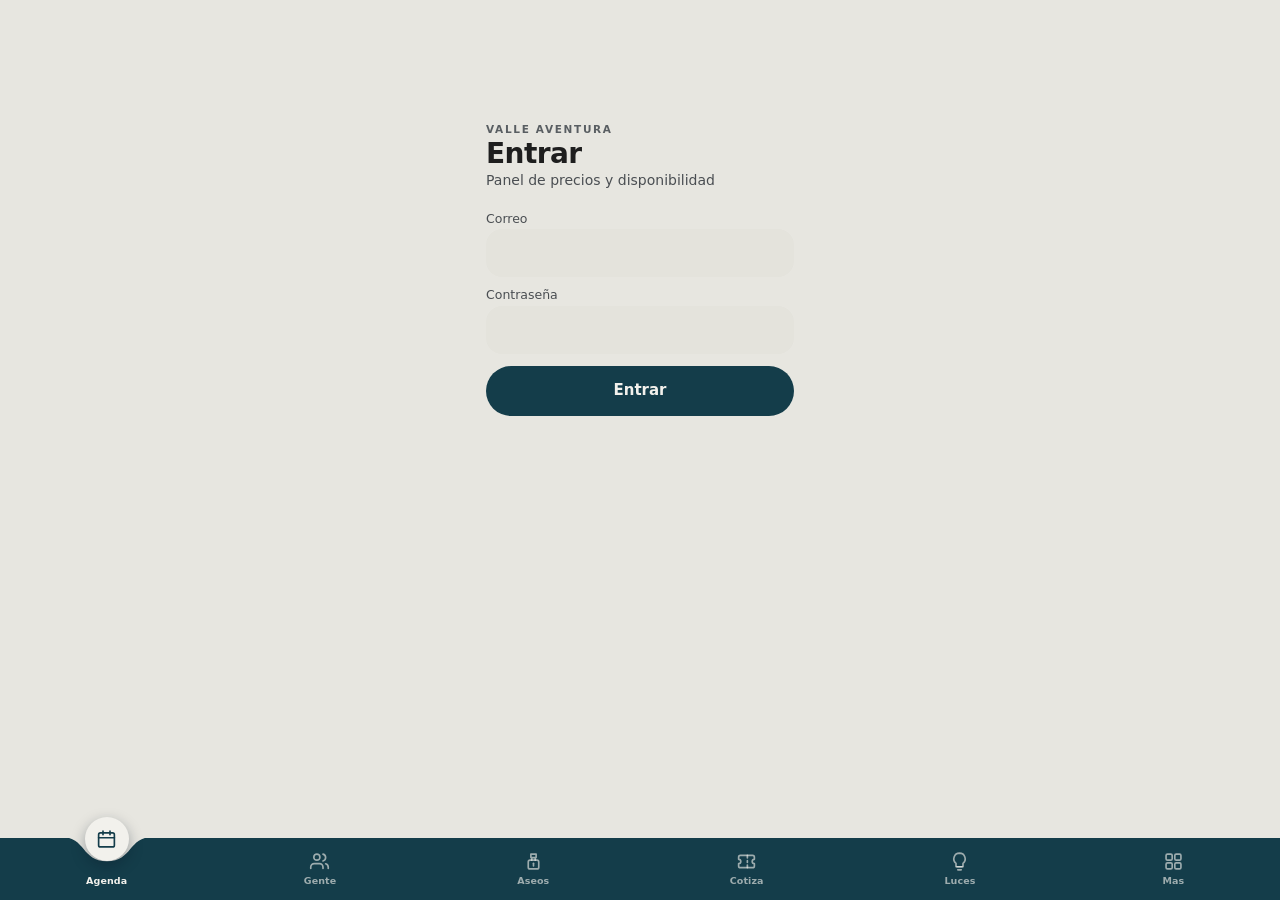
==== commit 08fb674b: "El panel entero con el lenguaje nuevo Sale del rediseno que devolvio Claude Design el 1-sep-2026. Se" ====
--- a/index.html
+++ b/index.html
@@ -14,41 +14,63 @@
      Al cambiar el número cambia la dirección, y una dirección nueva no está en
      ninguna caché. Se sube junto con `LZ_VER` de `luces.js`, que lo enseña en
      una esquina del mapa para poder comprobarlo de un vistazo. -->
-<link rel="stylesheet" href="tokens.css?v=31">
-<link rel="stylesheet" href="styles.css?v=31">
+<link rel="stylesheet" href="tokens.css?v=34">
+<link rel="stylesheet" href="styles.css?v=34">
 <!-- El pallet va en su propio archivo por tamaño, no por color: consume
      los mismos tokens que el resto, así que la paleta se sigue cambiando
      desde tokens.css y nada más. -->
-<link rel="stylesheet" href="pallet.css?v=31">
+<link rel="stylesheet" href="pallet.css?v=34">
 </head>
 <body>
 <!--
-THESIS: Este panel es el libro de registro de un refugio, no un dashboard de
-reservas. Rechaza la tarjeta blanca con acento azul de Guesty y Smoobu, y
-rechaza la app verde de naturaleza que la palabra "montaña" hace escribir sola.
-
-OWN-WORLD: Papel de cuaderno gris hueso —frío, nunca crema— rayado a intervalo
-fijo. Tinta ferrogálica azul-negra. Un solo acento: el rojo de timbre, que marca
-el margen y sella los estados. Rótulos en versalitas grabadas. Los estados son
-timbres rectangulares, no píldoras redondeadas.
-
-STORY: Ves quién entra y quién sale hoy, tocas una fecha para mirar cómo viene,
-y anotas la reserva con quién es, por dónde llegó y qué pagó.
-
-FIRST VIEWPORT: Hoy arriba, con el margen rojo a la izquierda de la hoja. El
-calendario del mes debajo. La acción primaria (+ Reservar) aparece al tocar un
-día, no antes.
-
-FORM: Libro de registro de refugio, candidato 4 de 7, seed fd117ee8.
-
-FINISH: unreviewed and undocumented is unfinished; this build ends with the
-finish review, the verdict, and DESIGN.md
+TESIS: Una herramienta de montaña que se usa de pie, con una mano y a veces al
+sol. No es un dashboard: no hay nada que "monitorizar", hay cosas que hacer hoy.
+Rechaza la tarjeta blanca con acento azul de Guesty y Smoobu, y rechaza la app
+verde de naturaleza que la palabra "montaña" hace escribir sola.
+
+MUNDO PROPIO: Fondo #E7E6E0 y tarjetas crema #F2F1EC a 24 px de radio con una
+sombra suave. UN SOLO ACENTO, el teal #143D4A, con su piel pálida #DDE7EA para
+los fondos. Píldoras de 46 px, campos de 48 sobre #E4E3DC, rótulos de sección en
+versalitas de 10.5 px con .16em de tracking. Tipografía del sistema, siempre.
+
+No hay color de alarma en esta paleta: lo urgente se dice con peso y con la
+palabra, y borrar lleva el color solo en la letra, nunca en un fondo rojo. Los
+colores de marca (WhatsApp, Airbnb, Instagram) existen únicamente dentro de la
+insignia de su canal, jamás como fondo de una acción.
+
+HISTORIA: Ves quién entra y quién sale hoy, tocas una fecha para mirar cómo
+viene, y anotas la reserva con quién es, por dónde llegó y qué pagó.
+
+PRIMER VIEWPORT: Hoy arriba, en un solo bloque con los tres grupos. El
+calendario debajo, con tres rayas por día —una por cabaña, siempre en el mismo
+orden—. La acción primaria (+ Reservar) aparece al tocar un día, no antes.
+
+REGLAS QUE NO SE NEGOCIAN
+  · Ningún vacío se deja en blanco: siempre dice por qué está vacío. Un hueco
+    mudo no se distingue de un fallo, y aquí uno escondió un error durante meses.
+  · Cada sección de Finanzas nombra el mes del que habla.
+  · Cualquier capa a pantalla completa va por encima de `nav.tabs` (z-index 70)
+    y además la esconde: si no, se come los últimos 62 px, que es donde está el
+    botón que cierra la acción.
+  · Se mide en 390×844. En ancho de escritorio la hoja se centra por media query
+    y los fallos de la barra no se reproducen.
+  · Cero emojis. Iconos de Lucide, trazo 1.9.
+
+DE DÓNDE SALE: Claude Design, 1-sep-2026. Las 60 pantallas dibujadas y medidas
+están en `panel-rediseno/panel.html`, y sus tokens en `panel-rediseno/base.css`
+— que es de donde vino `tokens.css`. Ahí se mira antes de inventar un valor.
 -->
 
 <!-- ── Login ─────────────────────────────────────────────────────────────── -->
+<!-- La misma cabecera de las pantallas de dentro (marca / título / subtítulo
+     en columna, lámina `#entrar` de panel-rediseno): que entrar se parezca a
+     estar dentro es lo que hace que no se sienta un formulario prestado. -->
 <div id="login" class="login" hidden>
-  <h1>Valle Aventura</h1>
-  <p class="sub">Panel de precios y disponibilidad</p>
+  <div class="cabecera-txt">
+    <span class="marca">Valle Aventura</span>
+    <h1 class="titulo">Entrar</h1>
+    <p class="sub subtitulo">Panel de precios y disponibilidad</p>
+  </div>
   <div id="login-error" class="aviso error" hidden></div>
   <form id="form-login">
     <div class="campo">
@@ -59,7 +81,7 @@
       <label for="clave">Contraseña</label>
       <input type="password" id="clave" autocomplete="current-password" required>
     </div>
-    <button class="ancho" type="submit">Entrar</button>
+    <button class="ancho alto" type="submit">Entrar</button>
   </form>
 </div>
 
@@ -108,11 +130,16 @@
           <span><i style="background:var(--parcial)"></i>Seleccionado</span>
           <span><i class="pt-hoy"></i>Hoy</span>
         </div>
+        <!-- La leyenda explica las RAYAS, que es lo que ahora hay que saber
+             leer: cada día lleva una por cabaña y siempre en el mismo orden,
+             así una estadía se sigue a lo largo de la semana. Antes describía
+             solo el color de fondo del día, que ya no es el dato principal. -->
         <div class="leyenda" id="leyenda-conjunto">
-          <span><i style="background:var(--hoja-2);border:1px solid var(--raya-fuerte)"></i>Las 3 libres</span>
-          <span><i style="background:var(--parcial)"></i>Quedan algunas</span>
-          <span><i style="background:var(--ocupado)"></i>Sin disponibilidad</span>
+          <span><i class="raya-ley libre"></i>Libre</span>
+          <span><i class="raya-ley ocupada"></i>Ocupada</span>
+          <span><i class="raya-ley airbnb"></i>Airbnb</span>
           <span><i class="pt-hoy"></i>Hoy</span>
+          <span class="leyenda-nota">Tres rayas por día: Shangri-la, El Chueco, Nevados</span>
         </div>
       </div>
 
@@ -207,6 +234,29 @@
       <div id="lista-aseos"></div>
     </section>
 
+    <!-- TAREAS -->
+    <!-- Lo que nadie deduce de una reserva: comprar pellet, revisar la caldera.
+         Una sola tarjeta: el filtro va arriba porque manda sobre las dos listas
+         que tiene debajo, y las hechas de la semana se quedan a la vista para
+         poder desmarcar lo que se dio por hecho por error. -->
+    <section id="vista-tareas" hidden>
+      <h2 class="titulo-seccion">Tareas</h2>
+      <div class="tarjeta">
+        <div class="ta-cabecera">
+          <select id="ta-filtro" aria-label="Filtrar por cabaña">
+            <option value="todas">Todas</option>
+          </select>
+          <button type="button" id="btn-nueva-tarea">Nueva tarea</button>
+        </div>
+        <div id="ta-aviso"></div>
+        <div id="ta-pendientes"></div>
+        <div id="ta-bloque-hechas" hidden>
+          <h3 class="ta-hechas-titulo">Hechas · últimos 7 días</h3>
+          <div id="ta-hechas"></div>
+        </div>
+      </div>
+    </section>
+
     <!-- FINANZAS -->
     <section id="vista-finanzas" hidden>
       <div class="tarjeta">
@@ -395,13 +445,13 @@
   </nav>
 </div>
 
-<script src="config.js?v=31"></script>
-<script src="pallet.js?v=31"></script>
+<script src="config.js?v=34"></script>
+<script src="pallet.js?v=34"></script>
 <!-- El mapa del complejo, antes que `app.js` para que `LZ` ya exista cuando
      arranca el panel. Es el diseño de Claude Design portado a JavaScript a
      secas: sus estilos y posiciones van tal cual, solo cambia el motor. -->
-<script src="luces.js?v=31"></script>
-<script src="app.js?v=31"></script>
-<script src="menu.js?v=31"></script>
+<script src="luces.js?v=34"></script>
+<script src="app.js?v=34"></script>
+<script src="menu.js?v=34"></script>
 </body>
 </html>
--- a/tokens.css
+++ b/tokens.css
@@ -1,109 +1,113 @@
 /* ============================================================================
-   Valle Aventura — el libro de registro, en Deep Focus
+   Valle Aventura — panel. Lenguaje nuevo (Claude Design, 1-sep-2026).
    ============================================================================
    ESTE ES EL ÚNICO ARCHIVO QUE HAY QUE TOCAR PARA CAMBIAR LA IDENTIDAD VISUAL.
 
-   La estructura es el cuaderno de registro de un refugio: margen, renglones,
-   versalitas grabadas y timbres. La PALETA está fijada por el usuario y es la
-   que manda sobre cualquier otra consideración:
+   Copiado literal de `base.css` en panel-rediseno: fondo crudo `#E7E6E0`,
+   tarjetas color hueso `#F2F1EC` a 24px de radio, un solo acento teal
+   `#143D4A`. Ningún valor de aquí se inventa: sale de una pantalla ya
+   aprobada.
 
-     Mist White   #F2F1EC   ← predominante
-     Deep Teal    #143D4A   ← el único acento
-     Slate Grey   #7B8187
-     Basalt Black #1E1E1E
-
-   Los nombres de los tokens describen el ROL, no el color —papel, hoja, tinta,
-   timbre—, y por eso cambiar la paleta fue cambiar valores y no renombrar medio
-   CSS. Si algún día entra otra, se cambia aquí y nada más.
-
-   Dos reglas que no se negocian:
-
-   · El blanco domina. Los campos de color son la excepción, no el suelo.
-   · Un solo acento, el teal. En cuanto aparezca un segundo, la jerarquía se
-     reparte y deja de mandar la tinta.
-
-   Los tonos de texto están MEDIDOS contra la superficie más clara en que
-   aparecen, todos por sobre 4,5:1. Esto se lee al sol de Las Trancas: el slate
-   grey puro da 3,2:1 sobre el blanco niebla, así que para TEXTO se usa su
-   versión honda; el original queda para filetes y puntos, donde no se lee.
+   El bloque de COMPATIBILIDAD de más abajo existe por una razón concreta:
+   `pallet.css` (el pallet 3D del pellet, que se conserva tal cual) y las
+   plantillas que `app.js` sigue escribiendo con cadenas de texto usan los
+   NOMBRES del lenguaje anterior (`--timbre`, `--raya`, `--ocupado`...). Este
+   encargo no toca esos archivos, así que sus variables tienen que seguir
+   existiendo — apuntando siempre al mismo valor nuevo, nunca a uno propio.
    ============================================================================ */
 
 :root {
-  /* ── El papel ──────────────────────────────────────────────────────────── */
-  /* Mist White es la HOJA, no el fondo: las tarjetas cubren casi toda la
-     pantalla, así que ponerlo ahí es lo que lo hace predominante de verdad. El
-     suelo va un punto más hondo para que la hoja se despegue — con los dos
-     iguales hay que buscar el borde para saber dónde empieza cada sección. */
-  --papel:           #E7E6E0;   /* el suelo: mist rebajado */
-  --papel-halo:      #DDDCD5;   /* la sombra larga del fondo */
-  --hoja:            #F2F1EC;   /* Mist White: tarjetas y ventanas */
-  --hoja-2:          #E4E3DC;   /* campos, botones secundarios, casillas */
-  --raya:            #D5D4CC;   /* la línea del renglón */
-  --raya-fuerte:     #BEBDB5;
+  /* ── Superficies ──────────────────────────────────────────────────────── */
+  --lienzo:      #D9D8D1;   /* fuera del teléfono */
+  --fondo:       #E7E6E0;   /* la pantalla */
+  --hoja:        #F2F1EC;   /* la tarjeta */
+  --hoja-2:      #E4E3DC;   /* relleno secundario: campos, píldoras apagadas */
+  --borde:       #D5D4CC;
+  --borde-suave: #E4E3DC;
 
-  /* ── La tinta ──────────────────────────────────────────────────────────── */
-  --tinta:           #1E1E1E;   /* Basalt Black — 16,4:1 */
-  --tinta-2:         #4A4E52;   /* slate hondo — 7,7:1 */
-  --tinta-3:         #595E62;   /* slate medio — 4,8:1, es el mínimo */
-  --tinta-sobre-teal: #F2F1EC;  /* Mist White sobre el teal */
+  /* ── Tinta ────────────────────────────────────────────────────────────── */
+  --tinta:       #1E1E1E;
+  --tinta-2:     #4A4E52;
+  --tinta-3:     #595E62;
+  --tinta-off:   #8A8E92;   /* placeholder */
+  --apagado:     #BEBDB5;   /* barra sin datos, check sin marcar */
+  --tinta-sobre-teal: var(--hoja);   /* texto claro sobre el acento */
 
-  /* ── El timbre ─────────────────────────────────────────────────────────── */
-  /* Deep Teal. El único acento: margen, sellos, foco y acción primaria. */
-  --timbre:          #143D4A;
-  --timbre-claro:    #2E6377;   /* el mismo, gastado: filetes y bordes */
-  /* El extremo claro del degradado del anticipo. Es el TECHO: 4,76:1 con texto
-     blanco, y el siguiente paso (#40768C) ya cae a 4,43 y el nombre deja de
-     leerse justo en la cola de la barra, que es donde cae en las reservas de
-     dos noches. Para que se vea más pálido se estira el degradado —que llegue
-     antes a este tono— en vez de aclarar el tono. */
-  --timbre-lavado:   #3D7186;
-  --timbre-palido:   #DDE7EA;   /* la huella del sello sobre el papel */
+  /* ── Acento — uno solo ────────────────────────────────────────────────── */
+  --teal:        #143D4A;
+  --teal-medio:  #2E6377;
+  --teal-claro:  #3D7186;
+  --teal-piel:   #DDE7EA;   /* fondo pálido del acento */
 
-  /* ── Estados ───────────────────────────────────────────────────────────── */
-  /* No hay colores de estado propios: el libro se anota con una sola tinta y
-     un solo sello. Lo que dice "pagado" o "libre" es la palabra. El rojo queda
-     exclusivamente para destruir, que es lo único que merece otro color. */
-  --ok:              var(--timbre);
-  --alerta:          #6B5A2E;
-  --error:           #8C3A2E;
+  /* ── Canales. Son marcas ajenas, no paleta: solo se usan en su insignia. */
+  --airbnb:      #FF5A5F;
+  --whatsapp:    #25D366;
+  --web:         #1B7FC4;
 
-  /* Sin disponibilidad: la línea tachada del libro. Apagada pero legible: el
-     nombre de la cabaña ocupada hay que poder leerlo. */
-  --ocupado:         #E8E7E1;
-  --ocupado-tx:      #5B5E59;
-  --parcial:         #E3EAEC;   /* quedan algunas */
-  --airbnb:          #A8615C;   /* marca ajena: identifica, no decora */
+  /* ── Peligro. Solo texto o contorno, nunca un fondo: borrar no se anuncia
+     con una mancha. */
+  --peligro:     #8C3A2E;
 
-  /* ── Tipografía ────────────────────────────────────────────────────────── */
-  /* Pila del sistema, que es lo correcto en una superficie de trabajo. El
-     carácter lo ponen las versalitas espaciadas y los renglones, no una fuente
-     display que en un teléfono con señal de montaña habría que descargar. */
-  --fuente:          system-ui, -apple-system, "Segoe UI", Roboto, sans-serif;
-  --fuente-titulo:   system-ui, -apple-system, "Segoe UI", Roboto, sans-serif;
-  --fuente-mono:     ui-monospace, "SF Mono", Menlo, Consolas, monospace;
+  --sombra:      0 1px 0 rgba(30,30,30,.04), 0 6px 18px rgba(30,30,30,.06);
+  --sombra-hoja: 0 -8px 30px rgba(30,30,30,.18);
+  --velo:        rgba(30,30,30,.36);
 
-  /* ── Forma ─────────────────────────────────────────────────────────────── */
-  /* Cantos cortos: una hoja tiene cantos, no cápsulas. */
-  --radio:           6px;
-  --radio-chico:     4px;
-  --alto-raya:       28px;
-  /* Alto de una fila de la línea de tiempo. Con tres cabañas sobra sitio
-     vertical, así que la fila puede respirar: apretada a 40px las barras
-     quedaban como filetes y costaba apuntarles con el pulgar. */
-  --alto-fila-tl:    56px;
-  /* Aire a cada lado de una barra de la línea de tiempo: dos reservas seguidas
-     dejan el doble entre ellas. Subirlo separa más; pasado ~5px el punto de
-     encuentro deja de leerse en el medio del día. */
-  --aire-barra:      2.5px;
-  --sombra:          0 1px 0 rgba(30, 30, 30, .04),
-                     0 2px 10px rgba(30, 30, 30, .06);
-  --sombra-hoja:     0 -8px 30px rgba(30, 30, 30, .18);
-  --velo:            rgba(30, 30, 30, .36);
-  --vidrio:          blur(10px) saturate(112%);
+  --r-tarjeta: 24px;
+  --r-campo:   16px;
+  --r-hoja:    30px;
 
-  /* ── Ritmo ─────────────────────────────────────────────────────────────── */
+  /* ── Ritmo ────────────────────────────────────────────────────────────── */
+  /* `base.css` no impone una escala de espaciado —cada pantalla lleva su
+     medida exacta en línea— pero varias plantillas de `app.js` sí componen
+     estilos con `var(--e2)`…`var(--e5)` (por ejemplo, los separadores de los
+     pasos de una reserva). La escala se conserva porque nada en el diseño
+     nuevo la contradice: el aire de sus tarjetas usa múltiplos de 4. */
   --e1: 4px;  --e2: 8px;  --e3: 12px;  --e4: 16px;
   --e5: 24px; --e6: 32px; --e7: 48px;
 
-  --toque: 46px;
+  --toque: 46px;   /* alto mínimo de botón y de blanco de toque */
+  /* El campo NO mide lo mismo que el botón: 48 contra 46. Es la medida del
+     diseño y se nota al apilarlos, así que va en su propio token en vez de
+     reutilizar --toque. */
+  --campo-alto: 48px;
+
+  /* ── Tipografía ───────────────────────────────────────────────────────── */
+  /* Pila del sistema para todo: el lenguaje nuevo no separa un display de un
+     texto — versalitas y peso son lo que da carácter, no una fuente aparte. */
+  --fuente:        system-ui, -apple-system, "Segoe UI", Roboto, sans-serif;
+  --fuente-titulo: system-ui, -apple-system, "Segoe UI", Roboto, sans-serif;
+  --fuente-mono:   ui-monospace, "SF Mono", Menlo, Consolas, monospace;
+
+  /* ==========================================================================
+     COMPATIBILIDAD — nombres del lenguaje anterior que archivos fuera de este
+     encargo (`pallet.css`, `index.html`, las plantillas de `app.js`) siguen
+     escribiendo tal cual. No se renombran esos sitios: se les sigue dando de
+     comer aquí, con el valor que les toca en la paleta nueva.
+     ========================================================================== */
+  --papel:         var(--fondo);          /* sin uso detectado hoy; se deja por si acaso */
+  --raya:          var(--borde);          /* pallet.css */
+  --raya-fuerte:   var(--apagado);        /* pallet.css, index.html (leyenda del calendario) */
+  --timbre:        var(--teal);           /* pallet.css */
+  --timbre-claro:  var(--teal-medio);
+  --timbre-lavado: var(--teal-claro);
+  --timbre-palido: var(--teal-piel);
+
+  /* Los tres estados de ocupación que `index.html` pinta a mano en la
+     leyenda del calendario (`style="background:var(--ocupado)"` y compañía),
+     y que las clases `.dia`/`.tl-barra` de `styles.css` también usan: sin
+     fila propia en el lenguaje nuevo — el que hay para "ya no pide nada" es
+     el relleno secundario, y el de "aún pide algo" es la piel del acento. */
+  --ocupado:    var(--hoja-2);
+  --ocupado-tx: var(--tinta-2);
+  --parcial:    var(--teal-piel);
+
+  --ok: var(--teal);   /* un solo acento: lo resuelto también es teal */
+
+  /* `app.js` escribe `var(--tx-2)` y `var(--tx-3)` en varias plantillas en
+     línea (el detalle de una reserva, el texto de un bloqueo). Ese nombre
+     nunca estuvo declarado en el tokens.css anterior, así que ese texto salía
+     sin color propio — un olvido de antes de este encargo. Se corrige aquí,
+     sin tocar `app.js`. */
+  --tx-2: var(--tinta-2);
+  --tx-3: var(--tinta-3);
 }
--- a/styles.css
+++ b/styles.css
@@ -1,8 +1,22 @@
-/* Valle Aventura — panel. Mobile-first (~390px). Todo el color vive en tokens.css. */
+/* ============================================================================
+   Valle Aventura — panel. Mobile-first (~390px). Todo el color vive en
+   tokens.css.
+   ============================================================================
+   Lenguaje nuevo (Claude Design, 1-sep-2026): fondo crudo, tarjetas color
+   hueso a 24px de radio con sombra suave, un solo acento teal con su piel
+   pálida. Nada de aquí se inventa — los valores exactos, los radios y las
+   combinaciones de color salen de `base.css` y de las pantallas ya aprobadas
+   en `panel-rediseno/panel.html`.
+
+   LA REGLA QUE MANDA: `app.js` pinta con cadenas de texto — no hay
+   plantillas — así que cada nombre de clase de aquí abajo es intocable. Este
+   archivo traduce esas clases al lenguaje nuevo; no las renombra ni les
+   cambia el marcado.
+   ============================================================================ */
 
 * { box-sizing: border-box; margin: 0; padding: 0; -webkit-tap-highlight-color: transparent; }
 
-html { background: var(--papel); }
+html { background: var(--fondo); }
 
 /* El rebote de iOS es lo que descolocaba la barra. Al llegar al final, Safari
    estira la página y se lleva con ella TODO lo anclado al viewport: la barra de
@@ -11,179 +25,166 @@
    desplazar. Sin rebote, no hay a dónde arrastrarla. */
 html, body { overscroll-behavior-y: none; }
 
-/* Dos halos muy suaves sobre el papel: dan la profundidad que en la web hace la
-   foto de fondo, sin cargar una imagen que en la montaña no bajaría.
-   Van en una capa fija propia y NO en `background-attachment: fixed` del body:
-   en iOS ese modo saca el desplazamiento del compositor, y a partir de ahí todo
-   lo fijo se repinta tarde y a destiempo. Se ve igual; se mueve bien. */
-body::before {
-  content: "";
-  position: fixed;
-  inset: 0;
-  z-index: -1;
-  pointer-events: none;
-  background:
-    radial-gradient(1100px 700px at 78% -10%, var(--papel-halo), transparent 62%),
-    radial-gradient(900px 600px at 8% 108%, var(--papel-halo), transparent 58%);
-}
-
-/* Los enlaces son casi siempre teléfonos: van en el teal de timbre, no en el
-   azul del navegador, que es de otro mundo. */
-a { color: var(--timbre); text-decoration: none; border-bottom: 1px solid color-mix(in srgb, var(--timbre) 35%, transparent); }
+/* Los enlaces son casi siempre teléfonos: van en el teal del acento. */
+a { color: var(--teal); text-decoration: none; border-bottom: 1px solid color-mix(in srgb, var(--teal) 35%, transparent); }
 
 body {
   font-family: var(--fuente);
-  /* El papel lo pone `html`. Aquí no va fondo: los halos viven en `body::before`
-     —ver abajo— y no en un `background-attachment: fixed`. */
+  background: var(--fondo);
   color: var(--tinta);
   font-size: 15px;
   line-height: 1.5;
-  /* La barra de pestañas es fija abajo: sin este colchón el último control
-     queda debajo de ella y no se puede tocar. */
-  padding-bottom: calc(var(--toque) + var(--e6) + env(safe-area-inset-bottom));
   -webkit-font-smoothing: antialiased;
+  /* El colchón de abajo lo pone la sección "La barra", más al fondo de este
+     archivo: tiene que sumar también lo que la burbuja sobresale por encima
+     del riel, y aquí no se conoce esa medida todavía. */
 }
 
 /* ── Cabecera ─────────────────────────────────────────────────────────────── */
+/* `<header>` es marcado fijo de `index.html`: no lleva la estructura de
+   `.cabecera` de las pantallas nuevas (marca / título / subtítulo en
+   columna), así que se traduce el PESO de esa cabecera —título grande,
+   subtítulo apagado, sin tarjeta ni cristal— en vez de perseguir su marcado. */
 header {
-  background: color-mix(in srgb, var(--hoja) 82%, transparent);
-  backdrop-filter: var(--vidrio);
-  -webkit-backdrop-filter: var(--vidrio);
-  border-bottom: 1px solid var(--raya);
+  background: var(--fondo);
   color: var(--tinta);
-  padding: calc(var(--e4) + env(safe-area-inset-top)) var(--e4) var(--e4);
+  padding: calc(var(--e4) + env(safe-area-inset-top)) var(--e4) var(--e3);
   position: sticky; top: 0; z-index: 5;
-}
-header h1 { font-family: var(--fuente-titulo); font-size: 19px; font-weight: 600; letter-spacing: -.01em; }
-header p  { font-size: 12.5px; opacity: .75; margin-top: 2px; }
+  border-bottom: 1px solid transparent;
+}
+header h1 { font: 700 20px/1.1 var(--fuente-titulo); letter-spacing: -.01em; }
+header p  { font-size: 12.5px; color: var(--tinta-3); margin-top: 2px; }
 
 /* ── Estructura ───────────────────────────────────────────────────────────── */
 main    { padding: var(--e4); max-width: 560px; margin: 0 auto; }
 section[hidden] { display: none; }
-
-/* Cada tarjeta es una hoja del cuaderno. La raya no se pinta de fondo sino que
-   la hace el borde inferior de cada renglón: en un libro la línea pertenece a
-   la entrada, no a un intervalo de píxeles.
-
-   Sin `backdrop-filter`: la hoja es opaca, así que no cambiaba un píxel y
-   forzaba una capa de composición por tarjeta. */
+/* `display` en el CSS pisa al atributo `hidden` del HTML: sin esta regla dos
+   bloques que se alternan (leyendas, filtros) se ven a la vez. Vale para
+   cualquier elemento con display propio. */
+[hidden] { display: none !important; }
+
+/* ── Tarjeta ──────────────────────────────────────────────────────────────── */
+/* La tarjeta crema del lenguaje nuevo: sin borde, con la sombra suave que le
+   da el desprendimiento del fondo en vez de un filete. */
 .tarjeta {
   background: var(--hoja);
-  border: 1px solid var(--raya-fuerte);
-  border-radius: var(--radio);
+  border-radius: var(--r-tarjeta);
   padding: var(--e4);
   margin-bottom: var(--e4);
   box-shadow: var(--sombra);
 }
-/* Versalitas grabadas, como el rótulo de una columna del libro. */
+/* El rótulo de sección, aplicado al `<h2>` plano que ya escribe `app.js`
+   dentro de cada tarjeta ("Del mes", "Tinaja", "Reglas"...). */
 .tarjeta > h2 {
-  font-size: 11px; text-transform: uppercase; letter-spacing: .14em;
-  color: var(--tinta-3); font-weight: 700; margin-bottom: var(--e3);
+  font: 800 10.5px/1 var(--fuente); text-transform: uppercase; letter-spacing: .16em;
+  color: var(--tinta-3); margin-bottom: var(--e3);
 }
 
 /* ── Controles ────────────────────────────────────────────────────────────── */
-label { display: block; font-size: 12.5px; color: var(--tinta-2); margin-bottom: var(--e1); font-weight: 500; }
+label { display: block; font: 500 12.5px/1 var(--fuente); color: var(--tinta-2); margin-bottom: var(--e1); }
 
 input, select, button, textarea {
   font-family: inherit; font-size: 16px; /* 16px evita el zoom automático de iOS */
   min-height: var(--toque);
-  border-radius: var(--radio-chico);
+  border-radius: var(--r-campo);
 }
 
 input, select, textarea {
   width: 100%;
+  min-height: var(--campo-alto);
   background: var(--hoja-2);
-  border: 1px solid var(--raya-fuerte);
+  border: 0;
   color: var(--tinta);
   padding: 0 var(--e3);
 }
-textarea { padding: var(--e3); min-height: 0; }
+textarea { padding: var(--e3); min-height: 96px; line-height: 1.4; resize: none; }
+input::placeholder, textarea::placeholder { color: var(--tinta-off); font-weight: 400; }
 input:focus, select:focus, textarea:focus {
-  outline: 2px solid var(--timbre); outline-offset: 1px; border-color: transparent;
+  outline: 2px solid var(--teal); outline-offset: 1px;
 }
 
 .campo { margin-bottom: var(--e3); }
 .fila  { display: flex; gap: var(--e2); }
 .fila > * { flex: 1; min-width: 0; }
 
+/* El botón, en píldora de 46px. `app.js` no escribe `.btn`: el botón suelto
+   YA es la acción primaria, igual que en el lenguaje nuevo. */
+/* Solo `min-height`, nunca `height`: un `<button>` bare en este panel no es
+   siempre una píldora — también es la celda de un día, la fila de "Hoy" o la
+   barra de la línea de tiempo, y esas necesitan su propio alto de contenido
+   o su `aspect-ratio`. Con `height` fijo aquí, todas quedaban aplastadas o
+   estiradas a 46px sin importar lo que dijera su propia regla más abajo. */
 button {
-  border: none; cursor: pointer; font-weight: 600;
-  padding: 0 var(--e4);
-  /* Papel sobre el teal de timbre: el botón es un sello. */
-  background: var(--timbre); color: var(--tinta-sobre-teal);
+  display: inline-flex; align-items: center; justify-content: center; gap: 6px;
+  border: 0; cursor: pointer;
+  min-height: var(--toque); padding: 0 var(--e4);
+  border-radius: 999px;
+  background: var(--teal); color: var(--hoja);
+  font: 600 14px/1 var(--fuente); white-space: nowrap;
   transition: opacity .15s ease, transform .1s ease;
 }
 button:active   { transform: scale(.985); }
 button:disabled { opacity: .45; cursor: default; }
 button.ancho    { width: 100%; }
-button.secundario {
-  background: var(--hoja-2); color: var(--tinta); border: 1px solid var(--raya-fuerte);
-}
-button.peligro    { background: transparent; color: var(--error); border: 1px solid var(--error); }
+button.secundario { background: var(--hoja-2); color: var(--tinta); }
+/* Borrar no lleva fondo: el color va en la letra y el contorno se calla. */
+button.peligro  { background: transparent; border: 1.5px solid var(--borde); color: var(--peligro); }
 
 /* ── Calendario ───────────────────────────────────────────────────────────── */
 .mes-nav { display: flex; align-items: center; gap: var(--e2); margin-bottom: var(--e3); }
-.mes-nav .titulo { flex: 1; text-align: center; font-weight: 600; }
+.mes-nav .titulo { flex: 1; text-align: center; font: 700 17px/1 var(--fuente); letter-spacing: -.01em; }
 /* 44×44 de verdad: son las dos flechas que más se tocan de toda la app, con una
-   mano y en movimiento. Medían 31 de ancho, que es un fallo de puntería cada
-   pocas veces y un mes entero de diferencia cuando falla. */
+   mano y en movimiento. */
 .mes-nav button {
-  min-width: 44px; min-height: 44px; padding: 0;
-  background: transparent; color: var(--tinta-2); border: 1px solid var(--raya);
-  font-size: 20px; line-height: 1;
-}
-
-.grilla { display: grid; grid-template-columns: repeat(7, 1fr); gap: 3px; }
+  min-width: 44px; min-height: 44px; width: 44px; height: 44px; padding: 0;
+  background: var(--hoja-2); color: var(--tinta-2); border-radius: 50%;
+  font-size: 18px; line-height: 1;
+}
+
+.grilla { display: grid; grid-template-columns: repeat(7, 1fr); gap: 5px 4px; }
 .grilla .dow {
-  text-align: center; font-size: 10.5px; color: var(--tinta-3);
+  text-align: center; font: 600 10px/1 var(--fuente); color: var(--tinta-3);
   text-transform: uppercase; letter-spacing: .06em; padding-bottom: var(--e1);
 }
 .dia {
   position: relative;
   aspect-ratio: 1; display: flex; align-items: center; justify-content: center;
-  border-radius: var(--radio-chico); font-size: 14px; font-variant-numeric: tabular-nums;
-  background: var(--hoja-2); border: 1px solid transparent; color: var(--tinta);
-  cursor: pointer; user-select: none; min-height: 0; padding: 0; font-weight: 500;
+  border-radius: 14px; font: 500 14px/1 var(--fuente); font-variant-numeric: tabular-nums;
+  background: var(--hoja-2); border: 0; color: var(--tinta);
+  cursor: pointer; user-select: none; min-height: 0; padding: 0;
 }
 .dia.vacio    { background: transparent; cursor: default; }
-/* .62 y no menos: por debajo de eso el número del día pasado cae bajo 4,5:1 y
-   deja de leerse al sol. Los tonos están medidos a plena opacidad, así que
-   cualquier `opacity` encima se los come. */
-.dia.pasado   { color: var(--tinta-3); opacity: .62; cursor: default; }
-/* Sin disponibilidad: la línea tachada del libro. El rojo aquí se leería como
-   error, y el rojo de este mundo es el del timbre: se reserva para sellar. */
-.dia.ocupado  { background: var(--ocupado); color: var(--ocupado-tx); text-decoration: line-through; }
-.dia.airbnb   { background: var(--ocupado); color: var(--ocupado-tx); text-decoration: line-through;
-                box-shadow: inset 0 0 0 1px var(--airbnb); }
-.dia.sel      { outline: 2px solid var(--timbre); outline-offset: -2px; }
-.dia.rango    { background: var(--parcial); color: var(--timbre); font-weight: 600; }
-/* El día de hoy NO lleva rojo ni borde: el rojo es del selector y sólo del
-   selector. Si los dos se marcan igual, cada vez que hoy cae cerca del rango
-   hay que contar los días para saber cuál es cuál. Hoy es un punto de tinta
-   arriba, una forma distinta que no compite con nada. */
-.dia.hoy      { font-weight: 700; }
-.dia.hoy::after {
-  content: ""; position: absolute; top: 5px; left: 50%; transform: translateX(-50%);
-  width: 4px; height: 4px; border-radius: 50%; background: var(--tinta);
-}
-.dia.hoy.ocupado::after, .dia.hoy.airbnb::after { background: var(--ocupado-tx); }
+.dia.pasado   { color: var(--tinta-3); opacity: .55; cursor: default; }
+/* Sin disponibilidad: el mismo acento a fondo completo, con el número en
+   crema — el tratamiento más fuerte de la grilla, porque no queda nada que
+   ofrecer. Airbnb se distingue con un anillo de su color por dentro: sigue
+   siendo un día lleno, solo que por otra puerta. */
+.dia.ocupado  { background: var(--teal); color: var(--hoja); font-weight: 700; }
+.dia.airbnb   { background: var(--teal); color: var(--hoja); font-weight: 700;
+                box-shadow: inset 0 0 0 2px var(--airbnb); }
+.dia.sel      { outline: 2px solid var(--teal); outline-offset: -2px; }
+.dia.rango    { background: var(--teal-piel); color: var(--teal); font-weight: 700; }
+/* El día de hoy va con un anillo, nunca con un relleno: un relleno chocaría
+   con el que ya usan "ocupado" y "parcial", y es justo lo que le pasó a la
+   variante en franjas del diseño aprobado — el día de hoy se pinta en teal
+   sólido y sus propias marcas de ocupación, del mismo teal, desaparecen
+   encima. Aquí el aro compone con cualquier fondo sin taparlo. */
+.dia.hoy { box-shadow: inset 0 0 0 2px var(--teal); font-weight: 700; }
+.dia.hoy.sel { box-shadow: inset 0 0 0 2px var(--teal), inset 0 0 0 4px var(--hoja); }
 
 /* Vista de conjunto: el día muestra cuántas cabañas quedan. Un día con una sola
    tomada NO es un día ocupado — quedan dos por vender, y pintarlo igual que un
    lleno haría rechazar reservas que sí caben. */
 .dia.multi    { flex-direction: column; gap: 1px; line-height: 1.05; }
-.dia.parcial  { background: var(--parcial); color: var(--tinta); }
-.dia .libres  { font-size: 8.5px; font-weight: 700; letter-spacing: -.01em; opacity: .8; }
-.dia.rango-multi { outline: 2px solid var(--timbre); outline-offset: -2px; }
-
-.leyenda { display: flex; flex-wrap: wrap; gap: var(--e3); margin-top: var(--e3); font-size: 11.5px; color: var(--tinta-2); }
-/* `display` en el CSS pisa al atributo `hidden` del HTML: sin esta regla las dos
-   leyendas se ven a la vez. Vale para cualquier elemento con display propio. */
-[hidden] { display: none !important; }
-.leyenda i { display: inline-block; width: 11px; height: 11px; border-radius: 3px; margin-right: 5px; vertical-align: -1px; }
-/* Mismo punto que lleva el día de hoy en la grilla, para que la leyenda se lea
+.dia.parcial  { background: var(--teal-piel); color: var(--teal); font-weight: 700; }
+.dia .libres  { font: 700 8.5px/1 var(--fuente); letter-spacing: -.01em; opacity: .85; }
+.dia.rango-multi { outline: 2px solid var(--teal); outline-offset: -2px; }
+
+.leyenda { display: flex; flex-wrap: wrap; gap: var(--e2) var(--e4); margin-top: var(--e2); font-size: 11.5px; color: var(--tinta-2); }
+.leyenda i { display: inline-block; width: 12px; height: 12px; border-radius: 4px; margin-right: 5px; vertical-align: -2px; }
+/* Mismo punto que lleva el día de hoy en el rótulo, para que la leyenda se lea
    sin traducir nada. */
-.leyenda i.pt-hoy { width: 5px; height: 5px; border-radius: 50%; background: var(--tinta); margin: 0 8px 0 3px; vertical-align: 2px; }
+.leyenda i.pt-hoy { width: 6px; height: 6px; border-radius: 50%; background: var(--teal); margin: 0 8px 0 3px; vertical-align: 2px; }
 
 /* ── Mes / Semana ─────────────────────────────────────────────────────────── */
 /* El filtro de cabaña comparte fila con el conmutador de vista: es un control
@@ -192,21 +193,18 @@
 .fila-vistas { display: flex; gap: var(--e2); align-items: center; margin-bottom: var(--e3); }
 .fila-vistas .segmentado { flex: 1; margin-bottom: 0; }
 .fila-vistas select {
-  flex: none; width: auto; max-width: 44%; min-height: 42px;
-  padding: 0 var(--e5) 0 var(--e3); font-size: 12.5px;
+  flex: none; width: auto; max-width: 46%; min-height: 42px; height: 42px;
+  padding: 0 var(--e5) 0 var(--e4); font-size: 12.5px; border-radius: 999px;
 }
 .segmentado {
   display: flex; gap: 2px; padding: 3px; margin-bottom: var(--e3);
-  background: var(--hoja-2); border: 1px solid var(--raya); border-radius: var(--radio-chico);
-}
-/* 36px de alto, no 44: el objetivo mide 133px de ancho, así que la puntería no
-   es el problema, y una píldora de 44 dentro de una tarjeta se come el sitio
-   del calendario. Pasa el mínimo de WCAG (24×24) con holgura. */
+  background: var(--hoja-2); border-radius: 999px;
+}
 .segmentado button {
-  flex: 1; min-height: 36px; border-radius: var(--radio-chico); font-size: 12.5px;
-  background: transparent; color: var(--tinta-2);
-}
-.segmentado button[aria-selected="true"] { background: var(--timbre); color: var(--tinta-sobre-teal); }
+  flex: 1; min-height: 32px; height: 32px; border-radius: 999px; font: 600 12.5px/1 var(--fuente);
+  background: transparent; color: var(--tinta-2); padding: 0 10px;
+}
+.segmentado button[aria-selected="true"] { background: var(--teal); color: var(--hoja); }
 
 /* ── Línea de tiempo ──────────────────────────────────────────────────────── */
 /* Una fila por cabaña, una columna por día, y cada estadía es una barra que
@@ -216,10 +214,6 @@
   overflow-x: auto;
   overscroll-behavior-x: contain;      /* no arrastra la página al llegar al borde */
   -webkit-overflow-scrolling: touch;   /* inercia y rebote nativos: no se reimplementan */
-  /* Sin sangrado a los bordes de la tarjeta: el relleno lateral del contenedor
-     de desplazamiento dejaba una franja a la izquierda del rótulo fijo, y por
-     ahí se veían pasar los días al desplazar. El rótulo tiene que anclar
-     exactamente en el borde del área que se desplaza. */
   padding-bottom: var(--e2);
 }
 .tl-cuerpo {
@@ -240,187 +234,144 @@
 .tl-rotulo {
   position: sticky; left: 0; z-index: 2;
   background: var(--hoja);
-  border-right: 1px solid var(--raya-fuerte);
   padding: var(--e2) var(--e2) var(--e2) 0;
-  font-size: 12px; font-weight: 600; color: var(--tinta-2);
+  font: 600 12px/1 var(--fuente); color: var(--tinta-2);
   overflow: hidden; text-overflow: ellipsis; white-space: nowrap;
-  /* `stretch` y no `height: 100%`: en la fila de cabecera el rótulo va vacío, y
-     con altura porcentual no llegaba a cubrir — los días se veían pasar por
-     debajo al desplazar. */
   align-self: stretch; display: flex; align-items: center;
 }
 
 .tl-dia {
-  display: flex; flex-direction: column; align-items: center; gap: 1px;
+  display: flex; flex-direction: column; align-items: center; gap: 3px;
   background: transparent; color: var(--tinta-2);
-  border-radius: var(--radio-chico); padding: var(--e2) 0;
+  border-radius: 12px; padding: var(--e2) 0;
   min-height: 0; font-weight: 500;
 }
-.tl-dow { font-size: 9.5px; text-transform: uppercase; letter-spacing: .1em; color: var(--tinta-3); }
-/* Tracking negativo en el número grande: al crecer, las cifras se leen
-   demasiado separadas. */
-.tl-num { font-size: 17px; font-weight: 600; font-variant-numeric: tabular-nums; letter-spacing: -.02em; }
-.tl-dia.pasado   { opacity: .62; }
+.tl-dow { font: 600 9.5px/1 var(--fuente); text-transform: uppercase; letter-spacing: .08em; color: var(--tinta-3); }
+.tl-num { font: 600 16px/1 var(--fuente); font-variant-numeric: tabular-nums; letter-spacing: -.01em; }
+.tl-dia.pasado      { opacity: .55; }
 /* Relleno de los meses vecinos: están para que la ventana no empiece a mitad de
    semana, no porque pertenezcan al mes que se está mirando. */
-.tl-dia.de-otro-mes { opacity: .45; }
-/* El día 1 lleva el nombre del mes en vez del día de la semana, y una línea a
-   la izquierda: recorriendo 42 columnas seguidas hay que saber dónde se cruzó. */
-.tl-dia.cambia-mes .tl-dow { color: var(--timbre); font-weight: 700; }
-.tl-dia.es-hoy   { color: var(--timbre); }
+.tl-dia.de-otro-mes { opacity: .4; }
+/* El día 1 lleva el nombre del mes en vez del día de la semana. */
+.tl-dia.cambia-mes .tl-dow { color: var(--teal); font-weight: 700; }
+.tl-dia.es-hoy   { color: var(--teal); }
 .tl-dia.es-hoy .tl-dow,
-.tl-dia.es-hoy .tl-num { color: var(--timbre); }
-.tl-dia.sel      { outline: 2px solid var(--timbre); outline-offset: -2px; }
-.tl-dia.en-rango { background: var(--parcial); }
-
-/* La retícula es un fondo, no celdas: ver el comentario en `pintarSemana`. Una
-   línea cada columna, empezando después del rótulo. */
+.tl-dia.es-hoy .tl-num { color: var(--teal); }
+.tl-dia.sel      { box-shadow: inset 0 0 0 2px var(--teal); border-radius: 12px; }
+.tl-dia.en-rango { background: var(--teal-piel); border-radius: 12px; }
+
+/* La retícula es un fondo, no celdas: una línea cada columna, empezando
+   después del rótulo. */
 .tl-datos {
-  min-height: var(--alto-fila-tl);
-  background-image: linear-gradient(90deg, var(--raya) 0 1px, transparent 1px);
+  min-height: 56px;
+  background-image: linear-gradient(90deg, var(--borde) 0 1px, transparent 1px);
   background-size: var(--w-col) 100%;
   background-position: var(--w-rotulo) 0;
   background-repeat: repeat-x;
-  border-top: 1px solid var(--raya);
-}
-.tl-cabecera { border-bottom: 1px solid var(--raya-fuerte); }
-
-/* La barra vive en la misma rejilla que las celdas, así que su tramo se declara
-   en columnas y no en píxeles calculados a mano. */
+  border-top: 1px solid var(--borde);
+}
+.tl-cabecera { border-bottom: 1px solid var(--borde); }
+
 /* Medios días: la barra abarca también la columna del día de salida, y aquí se
-   le recorta media columna por cada extremo. Empieza a mitad del día de entrada
-   y termina a mitad del de salida — que es lo que pasa de verdad: se van a las
-   11 y entran a las 16. La otra mitad del día queda libre y ahí calza, al ras,
-   la barra de quien toma esa misma cabaña ese mismo día. */
+   le recorta media columna por cada extremo — empieza a mitad del día de
+   entrada y termina a mitad del de salida, que es lo que pasa de verdad: se
+   van a las 11 y entran a las 16. */
 .tl-barra {
   grid-row: 1;
   display: flex; align-items: center; gap: 5px;
   margin-top: 7px; margin-bottom: 7px;
-  /* El medio día, más una pizca. Tocándose al ras, dos reservas seguidas se
-     leían como una sola barra larga con dos nombres; con 5px de aire entre
-     ellas se ven como dos, y el punto de encuentro sigue estando en el medio
-     del día —el corrimiento es de 2,5px sobre una columna de 76. */
-  margin-left: calc(var(--w-col) / 2 + var(--aire-barra));
-  margin-right: calc(var(--w-col) / 2 + var(--aire-barra));
+  margin-left: calc(var(--w-col) / 2 + 2.5px);
+  margin-right: calc(var(--w-col) / 2 + 2.5px);
   padding: 0 var(--e2);
-  min-height: 42px; border-radius: var(--radio-chico);
-  font-size: 12.5px; font-weight: 600; text-align: left;
+  min-height: 42px; border-radius: 12px;
+  font: 600 12.5px/1 var(--fuente); text-align: left;
   overflow: hidden; white-space: nowrap;
-  /* El relleno lo pone el estado de pago, más abajo. */
   background: var(--hoja); color: var(--tinta);
-  border: 1px solid var(--timbre-claro);
-}
-
-/* CUÁNTO SE PAGÓ, EN LA BARRA MISMA. Es el dato que se busca al mirar el mes
-   —quién debe— y hasta ahora obligaba a abrir la ficha una por una.
+  border: 1px solid var(--borde);
+}
+
+/* CUÁNTO SE PAGÓ, EN LA BARRA MISMA:
      · vacía    = no ha pagado nada
      · a medias = el anticipo, el 50%
      · llena    = pagado completo
-   El texto se mantiene en tinta oscura salvo en la llena: un nombre que cruza
-   el borde del degradado no puede cambiar de color a la mitad. */
-.tl-barra[data-pagos="0"] {
-  background: var(--hoja);
-}
-/* El anticipo: degradado SUAVE, del teal lleno al lavado. No un escalón al 50%
-   —eso se leía como dos barras pegadas— sino una transición continua, que es
-   lo que dice "va a medias" sin fingir una precisión que el dato no tiene.
-   El extremo claro es lo más claro que aguanta texto blanco (4,8:1); con la
-   cola en blanco el nombre la cruzaba en las barras cortas y cambiaba de color
-   a la mitad de la palabra. */
+   Un solo acento: la escala va de hoja a teal, sin colores nuevos. */
+.tl-barra[data-pagos="0"] { background: var(--hoja); }
 .tl-barra[data-pagos="1"] {
-  background: linear-gradient(90deg,
-    var(--timbre) 0 2%, var(--timbre-lavado) 34%);
-  color: var(--tinta-sobre-teal);
-  border-color: var(--timbre);
+  background: linear-gradient(90deg, var(--teal) 0 2%, var(--teal-claro) 34%);
+  color: var(--hoja);
+  border-color: var(--teal);
 }
 .tl-barra[data-pagos="2"] {
-  background: var(--timbre); color: var(--tinta-sobre-teal);
-  border-color: var(--timbre);
+  background: var(--teal); color: var(--hoja);
+  border-color: var(--teal);
 }
 .tl-barra .tl-nombre { overflow: hidden; text-overflow: ellipsis; }
-.tl-barra .insignia  { flex: none; margin: 0; width: 18px; height: 18px; border-radius: 5px; }
+.tl-barra .insignia  { flex: none; margin: 0; width: 18px; height: 18px; border-radius: 6px; }
 .tl-barra .insignia svg { width: 11px; height: 11px; }
 /* Un bloqueo no es una venta: no tiene pagos que mostrar, así que se sale de la
-   escala y va en tinta apagada. Va después de las reglas de pago para ganarles. */
+   escala y va apagado. */
 .tl-barra.es-bloqueo,
 .tl-barra.es-bloqueo[data-pagos="0"] {
-  background: var(--ocupado); color: var(--ocupado-tx);
-  border-color: var(--raya-fuerte); border-style: dashed;
+  background: var(--hoja-2); color: var(--tinta-2);
+  border-color: var(--borde); border-style: dashed;
 }
 /* Cortada por el borde de la ventana: el canto recto avisa que la estadía sigue
-   fuera de lo que se está viendo, y no que empiece o termine ahí. */
-/* Cortada por el borde: llega al canto sin el medio día ni el aire, porque ahí
-   no hay una salida sino el final de lo que se está mirando. */
+   fuera de lo que se está viendo. */
 .tl-barra.viene { border-top-left-radius: 0; border-bottom-left-radius: 0; margin-left: 0; }
 .tl-barra.sigue { border-top-right-radius: 0; border-bottom-right-radius: 0; margin-right: 0; }
-/* La respuesta va en el toque, no al soltar. */
 .tl-barra:active { transform: scale(.985); }
 
-/* Las tres muestras son las barras de verdad, en chico: si la leyenda se dibuja
-   con otros valores, tarde o temprano dice una cosa y la barra otra. */
-.tl-leyenda i { width: 22px; height: 12px; border-radius: 3px; border: 1px solid var(--timbre-claro); }
+/* Las muestras de la leyenda son la barra real en chico. */
+.tl-leyenda i { width: 22px; height: 12px; border-radius: 4px; border: 1px solid var(--teal-medio); }
 .tl-leyenda i.m0 { background: var(--hoja); }
-.tl-leyenda i.m1 { background: linear-gradient(90deg, var(--timbre) 0 2%, var(--timbre-lavado) 34%); border-color: var(--timbre); }
-.tl-leyenda i.m2 { background: var(--timbre); border-color: var(--timbre); }
+.tl-leyenda i.m1 { background: linear-gradient(90deg, var(--teal) 0 2%, var(--teal-claro) 34%); border-color: var(--teal); }
+.tl-leyenda i.m2 { background: var(--teal); border-color: var(--teal); }
 
 /* Hoy cruza todas las filas: es lo único que une la rejilla en vertical. */
 .tl-hoy {
   position: absolute; top: 0; bottom: 0; width: 0;
   left: calc(var(--w-rotulo) + (var(--i) + .5) * var(--w-col));
-  border-left: 1.5px solid var(--timbre);
+  border-left: 1.5px solid var(--teal);
   pointer-events: none; z-index: 1;
 }
 .tl-hoy i {
   position: absolute; top: -3px; left: -4px;
-  width: 7px; height: 7px; border-radius: 50%; background: var(--timbre);
+  width: 7px; height: 7px; border-radius: 50%; background: var(--teal);
 }
 
 /* ── Barra de selección ───────────────────────────────────────────────────── */
 .barra-sel p { font-size: 14px; }
 .barra-sel .sub { color: var(--tinta-3); }
-/* El día a la izquierda, el + a la derecha: la mano derecha del pulgar cae ahí,
-   y la información no se corre de sitio al entrar en modo reserva. */
 .cabecera-sel { display: flex; align-items: flex-start; gap: var(--e3); margin-bottom: var(--e3); }
 .cabecera-sel p { flex: 1; min-width: 0; }
 button.mas {
-  flex: none; min-height: 38px; border-radius: var(--radio-chico);
-  padding: 0 var(--e4); font-size: 13px; display: inline-flex; align-items: center; gap: 5px;
+  flex: none; height: 42px; min-height: 42px; border-radius: 999px;
+  padding: 0 var(--e4); font: 600 13px/1 var(--fuente); display: inline-flex; align-items: center; gap: 5px;
 }
 button.mas span { font-size: 18px; font-weight: 700; line-height: 1; margin-top: -2px; }
 
 /* ── Lo que ya está tomado ────────────────────────────────────────────────── */
-.ocupadas { margin-top: var(--e4); border-top: 1px solid var(--raya); padding-top: var(--e3); }
-/* Sin anidar bajo `.ocupadas`: el mismo encabezado lo usa la sección de hoy, y
-   dos definiciones del mismo rótulo terminan separándose. */
+.ocupadas { margin-top: var(--e4); border-top: 1px solid var(--borde-suave); padding-top: var(--e3); }
 .titulo-ocupadas {
-  font-size: 11.5px; font-weight: 700; letter-spacing: .06em; text-transform: uppercase;
+  font: 800 10.5px/1 var(--fuente); letter-spacing: .14em; text-transform: uppercase;
   color: var(--tinta-3); margin-bottom: var(--e2);
 }
 .ocupada {
-  background: var(--ocupado); border-radius: var(--radio-chico);
-  padding: var(--e2) var(--e3); margin-bottom: var(--e2);
+  background: var(--hoja-2); border-radius: var(--r-campo);
+  padding: var(--e3); margin-bottom: var(--e2);
 }
 .ocupada:last-child { margin-bottom: 0; }
-/* Sin tachar. En el calendario el tachado dice "este día no está disponible";
-   aquí el nombre de la cabaña es un título que hay que leer, y tacharlo lo
-   vuelve difícil de leer sin decir nada nuevo — el título de arriba ya dice que
-   están ocupadas. */
-.ocupada b { display: block; font-size: 14px; color: var(--tinta); }
-/* Quien la tiene pesa más que las fechas: es lo primero que se busca al abrir
-   esto, y hasta ahora se leía más apagado que el dato secundario. */
+.ocupada b { display: block; font: 600 14px/1.2 var(--fuente); color: var(--tinta); }
 .ocupada .sub { display: block; font-size: 12.5px; color: var(--tinta-2); margin-top: 2px; }
-/* Las fechas alineadas bajo el nombre del huésped, no bajo su insignia: así
-   quedan todas en la misma columna aunque los nombres midan distinto. */
 .ocupada .fechas, .ocupada .sin-icono { padding-left: 25px; }
 .ocupada .fechas { color: var(--tinta-3); }
-/* Cada reserva es tocable y abre su ficha. Se pinta como texto, no como botón:
-   dentro de una tarjeta ya gris, un botón más sería ruido. */
+/* Cada reserva es tocable y abre su ficha. */
 .reserva-mini {
   display: block; width: 100%; text-align: left; background: transparent; color: inherit;
-  border-radius: var(--radio-chico); padding: var(--e2) 26px var(--e2) var(--e2);
+  border-radius: 12px; padding: var(--e2) 26px var(--e2) var(--e2);
   margin: 2px 0 0 calc(var(--e2) * -1); font-weight: 500; min-height: 0; position: relative;
 }
-.reserva-mini:hover { background: var(--hoja-2); }
+.reserva-mini:hover { background: var(--hoja); }
 .reserva-mini .flecha {
   position: absolute; right: var(--e2); top: 50%; transform: translateY(-50%);
   color: var(--tinta-3); font-size: 20px; line-height: 1;
@@ -429,79 +380,65 @@
 /* ── Hoy ──────────────────────────────────────────────────────────────────── */
 .ninguna { font-size: 13.5px; color: var(--tinta-2); margin: 0; }
 
-/* Rótulo de la sección, fuera de toda caja: las tres que vienen debajo son
-   hermanas, y meterlas dentro de una cuarta caja las volvería una sola. */
 .titulo-seccion {
-  font-size: 12px; text-transform: uppercase; letter-spacing: .1em;
-  color: var(--tinta-3); font-weight: 600;
-  margin: 0 var(--e1) var(--e3);
-}
-
-/* Una caja por grupo, con su color en el canto izquierdo. Quien llega y quien
-   se va son dos tareas distintas del día: en una sola lista corrida hay que
-   releer el encabezado para saber en cuál se está. */
-/* El margen rojo es el de la hoja, y por eso es IGUAL en las tres. Antes cada
-   grupo tenía su propio color de canto —rojo, ámbar, gris—, que en este mundo
-   son tres acentos peleando: el libro tiene uno. Lo que separa los grupos es su
-   rótulo, que dice exactamente lo que pasa, y el peso de la tinta.
-   (Raise del Cracktro Scroller: un solo eje ordena la jerarquía.) */
-/* La raya del libro es la de CADA RENGLÓN, no un rayado de intervalo fijo. Lo
-   probé a 28px y cruzaba por detrás del detalle desplegado y de la caja de
-   pagos: en pantalla eso no se lee como un cuaderno, se lee como un fallo de
-   render. Un renglón, una línea —que es lo que ya hace el borde inferior de
-   cada fila— y el margen teal a la izquierda cargan la identidad. */
-.grupo-hoy {
-  border-left: 2px solid var(--timbre-claro);
-  border-radius: 0 var(--radio) var(--radio) 0;
-}
+  font: 800 10.5px/1 var(--fuente); text-transform: uppercase; letter-spacing: .16em;
+  color: var(--tinta-3); margin: 0 var(--e1) var(--e3);
+}
+
+/* Quien llega, quien se va y quien se queda: tres tarjetas hermanas. El
+   lenguaje nuevo no reparte un color por grupo — sigue habiendo un solo
+   acento — así que lo que distingue a cada una es un punto pequeño junto a su
+   rótulo, en tres pesos del mismo teal: lleno para lo que hay que preparar
+   hoy, gastado para lo que ya está resuelto, apagado para lo que solo sigue
+   ahí. Es el mismo recurso que usa el diseño aprobado en su lista de "Hoy". */
 .grupo-hoy .titulo-ocupadas { display: flex; align-items: center; gap: 7px; }
-/* Los que llegan pesan más que los que se quedan: es la tarea del día. */
-.grupo-hoy.llegan .titulo-ocupadas { color: var(--tinta); }
+.grupo-hoy .titulo-ocupadas::before {
+  content: ""; width: 7px; height: 7px; border-radius: 50%; flex: none; background: var(--teal);
+}
+.grupo-hoy.llegan .titulo-ocupadas   { color: var(--tinta); }
+.grupo-hoy.sevan .titulo-ocupadas    { color: var(--tinta-2); }
+.grupo-hoy.sevan .titulo-ocupadas::before    { background: var(--teal-claro); }
 .grupo-hoy.sequedan .titulo-ocupadas { color: var(--tinta-3); }
-/* La primera fila de cada caja no lleva su línea de arriba: ya la hace el borde
-   de la propia caja. */
+.grupo-hoy.sequedan .titulo-ocupadas::before { background: var(--apagado); }
 .grupo-hoy .fila-reserva:first-of-type { padding-top: 0; }
 .pie-hoy {
-  margin: calc(var(--e4) * -1 + var(--e1)) var(--e1) var(--e5);
+  margin: calc(var(--e2) * -1) var(--e1) var(--e5);
   font-size: 12.5px; color: var(--tinta-3);
 }
 /* Se despliega hacia abajo, no en ventana: esta sección se consulta de pasada y
    una ventana que hay que cerrar para seguir mirando estorba. */
 .fila-reserva .flecha { transition: transform .18s ease; }
 .fila-reserva.abierta { border-bottom: none; }
-.fila-reserva.abierta .flecha { transform: rotate(90deg); color: var(--timbre); }
-/* Sin fondo propio: es la continuación de la fila, no otra tarjeta. Pintarlo
-   más claro lo convertía en el elemento más destacado de la pantalla, y solo es
-   el detalle de una línea. Lo que lo agrupa es el filete de la izquierda. */
+.fila-reserva.abierta .flecha { transform: rotate(90deg); color: var(--teal); }
+/* La huella del detalle: la misma piel pálida del acento, no una tarjeta
+   nueva encima de otra. */
 .detalle-hoy {
-  background: var(--hoja);
-  padding: var(--e2) var(--e2) var(--e3) var(--e3);
-  margin: 0 0 var(--e3) var(--e1);
-  border-left: 1px solid var(--raya-fuerte);
+  background: var(--teal-piel);
+  padding: var(--e3);
+  margin: 0 0 var(--e3);
+  border-radius: var(--r-campo);
   animation: despliega .18s ease;
 }
-.detalle-hoy .linea-detalle:last-of-type { border-bottom: none; }
+.detalle-hoy .linea-detalle { border-top-color: color-mix(in srgb, var(--teal) 18%, transparent); }
+.detalle-hoy .linea-detalle:first-child { border-top: none; }
 @keyframes despliega { from { opacity: 0; transform: translateY(-6px) } }
-/* Discreto: es una acción secundaria dentro de un detalle, no la de la
-   pantalla. Relleno sólido lo volvía lo más llamativo de todo. */
 .editar-hoy {
-  background: transparent; color: var(--timbre);
-  border: 1px solid color-mix(in srgb, var(--timbre) 40%, transparent);
-  border-radius: var(--radio-chico); min-height: 34px; padding: 0 var(--e4);
+  background: transparent; color: var(--teal);
+  border: 1px solid color-mix(in srgb, var(--teal) 40%, transparent);
+  border-radius: 999px; min-height: 34px; height: 34px; padding: 0 var(--e4);
   font-size: 12.5px; margin-top: var(--e2);
 }
 
-/* ── Fila de la lista del mes ─────────────────────────────────────────────── */
+/* ── Fila de la lista de "Hoy" ────────────────────────────────────────────── */
 .fila-reserva {
   display: flex; align-items: center; justify-content: space-between; gap: var(--e3);
   width: 100%; text-align: left; background: transparent; color: var(--tinta);
-  border-bottom: 1px solid var(--raya); border-radius: 0;
+  border-bottom: 1px solid var(--borde-suave); border-radius: 0;
   padding: var(--e3) var(--e1); font-weight: 500; min-height: 0; line-height: 1.45;
 }
 .fila-reserva:last-child { border-bottom: none; }
-.fila-reserva:hover      { background: var(--hoja-2); }
+.fila-reserva:hover      { background: var(--hoja-2); border-radius: var(--r-campo); }
 .fila-reserva .flecha    { flex: none; color: var(--tinta-3); font-size: 22px; line-height: 1; }
-/* Dos reservas seguidas en la misma cabaña: una línea fina las separa. */
 .ocupada .sub + .sub.fechas + .sub { margin-top: var(--e2); }
 
 /* ── Ventana emergente ────────────────────────────────────────────────────── */
@@ -509,9 +446,9 @@
    no al centro de la pantalla. */
 .modal {
   position: fixed; inset: 0;
-  /* Por encima de la barra de pestañas (70). Estaba en 40, y la barra se
-     pintaba sobre la hoja tapándole los últimos 62 px: justo donde vive el
-     botón que cierra la acción. Una reserva no se podía confirmar. */
+  /* Por encima de `nav.tabs` (70): la barra vive colgada del body y, si la
+     hoja quedara por debajo, le comería los últimos 62px — justo donde vive
+     el botón que cierra la acción. */
   z-index: 80;
   background: var(--velo);
   backdrop-filter: blur(3px); -webkit-backdrop-filter: blur(3px);
@@ -519,321 +456,291 @@
   animation: velo .18s ease;
 }
 @keyframes velo { from { opacity: 0 } }
-/* Entra desde abajo y se materializa: el desenfoque y la escala se mueven junto
-   con el desplazamiento, así la hoja llega como un material y no como una
-   opacidad que sube. */
 @keyframes sube {
   from { transform: translateY(22px) scale(.99); opacity: 0; filter: blur(2px); }
 }
-
-/* La salida es el camino de entrada al revés, con la curva espejada: si algo se
-   va por otro lado del que vino, se pierde de dónde estaba. Es más rápida que
-   la entrada porque al cerrar ya se decidió y esperar molesta. */
 @keyframes baja {
   to { transform: translateY(22px) scale(.99); opacity: 0; filter: blur(2px); }
 }
 @keyframes velo-fuera { to { opacity: 0 } }
-.modal.cerrando            { animation: velo-fuera .18s ease forwards; }
+.modal.cerrando             { animation: velo-fuera .18s ease forwards; }
 .modal.cerrando .modal-caja { animation: baja .18s cubic-bezier(.64, 0, .78, 0) forwards; }
 
 .modal-caja {
   width: 100%; max-width: 560px;
   max-height: 92vh; display: flex; flex-direction: column;
   background: var(--hoja);
-  border: 1px solid var(--raya-fuerte);
-  border-radius: var(--radio) var(--radio) 0 0;
+  border-radius: var(--r-hoja) var(--r-hoja) 0 0;
   box-shadow: var(--sombra-hoja);
   animation: sube .22s cubic-bezier(.22, 1, .36, 1);
   padding-bottom: env(safe-area-inset-bottom);
 }
 @media (min-width: 620px) {
   .modal { align-items: center; }
-  .modal-caja { border-radius: var(--radio); }
+  .modal-caja { border-radius: var(--r-tarjeta); }
 }
 
 .modal-cabecera {
   display: flex; align-items: flex-start; gap: var(--e3);
   padding: var(--e4) var(--e4) var(--e3);
-  border-bottom: 1px solid var(--raya);
-}
-.modal-cabecera h3 { font-size: 17px; font-weight: 600; }
-.modal-cabecera p  { font-size: 12.5px; color: var(--tinta-3); margin-top: 2px; }
+}
+.modal-cabecera h3 { font: 700 20px/1.2 var(--fuente-titulo); letter-spacing: -.01em; }
+.modal-cabecera p  { font-size: 13.5px; color: var(--tinta-3); margin-top: 2px; }
 .cerrar {
-  background: transparent; color: var(--tinta-2); border: 1px solid var(--raya);
-  min-height: 34px; width: 34px; padding: 0; font-size: 20px; line-height: 1;
+  background: var(--hoja-2); color: var(--tinta-2); border: 0;
+  min-height: 36px; height: 36px; width: 36px; padding: 0; font-size: 18px; line-height: 1;
   border-radius: 50%; flex-shrink: 0;
 }
 /* `overscroll-behavior: contain`: al llegar al final de la hoja, el gesto se
    acaba ahí y no continúa desplazando la página de detrás. */
-.modal-cuerpo { padding: var(--e4); overflow-y: auto; overscroll-behavior: contain; }
+.modal-cuerpo { padding: 4px var(--e4) var(--e5); overflow-y: auto; overscroll-behavior: contain; display: flex; flex-direction: column; gap: var(--e3); }
+.modal-cuerpo > * { flex: none; }
 
 /* Opción de cabaña dentro de la ventana: toda la fila es tocable. */
 .opcion-cabana {
   width: 100%; text-align: left; background: var(--hoja-2);
-  border: 1px solid var(--raya-fuerte); color: var(--tinta);
-  border-radius: var(--radio-chico); padding: var(--e3) var(--e4);
+  border: 0; color: var(--tinta);
+  border-radius: var(--r-campo); padding: var(--e3) var(--e4);
   margin-bottom: var(--e2); min-height: 62px;
   display: flex; align-items: center; justify-content: space-between; gap: var(--e3);
   font-weight: 500;
 }
 .opcion-cabana .cap { font-size: 12.5px; color: var(--tinta-3); font-weight: 400; }
-.opcion-cabana .flecha { color: var(--timbre); font-size: 20px; }
+.opcion-cabana .flecha { color: var(--teal); font-size: 20px; }
 
 /* ── Alta por pasos ───────────────────────────────────────────────────────── */
-/* Tres rayas en vez de "Paso 2 de 3": ocupa menos, se lee sin leer, y en un
-   asistente de tres pasos el número exacto no cambia lo que uno hace. */
+/* Tres rayas en vez de "Paso 2 de 3": ocupa menos y se lee sin leer. */
 .pasos { display: flex; gap: 5px; margin-bottom: var(--e4); }
 .pasos span {
-  flex: 1; height: 3px; border-radius: var(--radio-chico); background: var(--raya); /* la regla del paso sí es redonda */
+  flex: 1; height: 4px; border-radius: 999px; background: var(--apagado);
   transition: background .25s ease;
 }
-.pasos span.hecho { background: var(--timbre); }
-/* Recordatorio de lo ya decidido en el último paso: sin él hay que retroceder
-   para comprobar que la cabaña y las fechas son las que uno cree. */
+.pasos span.hecho { background: var(--teal); }
 .resumen-alta {
-  margin-top: var(--e4); padding-top: var(--e2);
-  border-top: 1px solid var(--raya);
-}
-.resumen-alta .linea-detalle { border-bottom: none; padding: 3px 0; font-size: 12.5px; }
+  margin-top: var(--e4); padding-top: var(--e3);
+  border-top: 1px solid var(--borde);
+}
+.resumen-alta .linea-detalle { border-top: none; padding: 3px 0; font-size: 12.5px; }
 
 /* ── Canales de venta ─────────────────────────────────────────────────────── */
 .canales { display: flex; gap: var(--e2); flex-wrap: wrap; }
 .canal {
   flex: 1 1 0; min-width: 74px; min-height: 62px;
   display: flex; flex-direction: column; align-items: center; justify-content: center; gap: 4px;
-  background: var(--hoja-2); border: 1px solid var(--raya-fuerte);
-  border-radius: var(--radio-chico); color: var(--tinta-2);
+  background: var(--hoja-2); border: 0;
+  border-radius: var(--r-campo); color: var(--tinta-2);
   font-size: 11px; font-weight: 600; padding: var(--e2) 4px;
 }
-/* El icono va dentro de su insignia de color, no suelto: los SVG de los canales
-   son blancos —están hechos para ir sobre el color de cada marca— y sobre un
-   chip claro desaparecían. De paso, el chip enseña el color real del canal. */
-.canal .insignia { width: 26px; height: 26px; margin: 0; vertical-align: 0; border-radius: 8px; }
+.canal .insignia { width: 26px; height: 26px; margin: 0; vertical-align: 0; border-radius: 9px; }
 .canal .insignia svg { width: 16px; height: 16px; }
 .canal[aria-pressed="true"] {
-  border-color: var(--timbre); background: var(--hoja);
-  color: var(--tinta); box-shadow: inset 0 0 0 1px var(--timbre);
-}
-
-/* Insignia del canal en la lista. El color hace el trabajo: se reconoce de un
-   vistazo sin leer, que es el punto de tener logo y no texto. */
+  background: var(--hoja); color: var(--tinta);
+  box-shadow: inset 0 0 0 2px var(--teal);
+}
+
+/* La insignia del canal LLEVA EL LOGO, no un punto de color.
+   Un rediseño intermedio la cambió por una píldora con un punto: se perdía de
+   un vistazo por dónde entró cada reserva, que es justo para lo que existe el
+   canal. El diseño aprobado dibuja el logo en blanco sobre el color de la
+   marca — mira el bloque "Por dónde entró" de la lámina de Finanzas. */
 .insignia {
   display: inline-flex; align-items: center; justify-content: center;
-  width: 20px; height: 20px; border-radius: 6px; vertical-align: -5px; margin-right: 5px;
-}
-.insignia svg { width: 13px; height: 13px; }
-.insignia.whatsapp  { background: #25D366; }
+  width: 22px; height: 22px; border-radius: 8px; flex: none;
+  background: var(--tinta-3); color: #fff;
+  vertical-align: -6px; margin-right: 6px;
+}
+.insignia svg { display: block; width: 13px; height: 13px; }
+.insignia.whatsapp  { background: var(--whatsapp); }
 .insignia.instagram { background: linear-gradient(45deg, #F9CE34, #EE2A7B 55%, #6228D7); }
-.insignia.airbnb    { background: #FF5A5F; }
-.insignia.directo   { background: var(--timbre); }
-/* El azul de Mercado Pago, que es por donde llegan hoy todas las de la web:
-   se reconoce de un vistazo entre las demas insignias sin tener que leerla. */
-.insignia.web       { background: #00A5E5; }
+.insignia.airbnb    { background: var(--airbnb); }
+.insignia.directo   { background: var(--teal); }
+.insignia.web       { background: var(--web); }
 .insignia.otro      { background: var(--tinta-3); }
 
-/* Reserva que entro por la web y todavia no esta pagada. Ambar, no rojo: no
-   es un error, es un aviso de que esa fecha aun no esta vendida y puede
-   soltarse sola. Va junto al nombre porque es ahi donde se decide si contar
-   con ella o no. */
+/* En Finanzas la insignia es la pieza que ordena la fila, y ahí el diseño la
+   sube a 38 px con el radio de una tarjeta pequeña. */
+.canal-cab .insignia { width: 38px; height: 38px; border-radius: 12px; margin-right: 12px; vertical-align: middle; }
+.canal-cab .insignia svg { width: 20px; height: 20px; }
+
+/* Reserva que entró por la web y todavía no está pagada. Misma lógica que
+   `.estado`: la piel del acento mientras algo sigue pendiente. */
 .etiqueta-pendiente {
   display: inline-block;
-  padding: 1px 7px;
+  padding: 2px 9px;
   border-radius: 999px;
-  font-size: 11px;
-  font-weight: 600;
-  line-height: 1.6;
+  font: 700 10.5px/1.6 var(--fuente);
+  letter-spacing: .02em;
   white-space: nowrap;
   vertical-align: 1px;
-  color: #7a4b00;
-  background: #ffe8b8;
-  border: 1px solid #e8bf72;
+  color: var(--teal);
+  background: var(--teal-piel);
 }
 
 /* ── Pagos ────────────────────────────────────────────────────────────────── */
 /* Se cobra en dos mitades. La caja se llena hasta la mitad con el anticipo y se
-   completa con el saldo, y el color se MANTIENE — no parpadea. Un parpadeo
-   significa "esto necesita algo de ti ahora"; un pago recibido no necesita
-   nada, solo tiene que verse de un vistazo. */
+   completa con el saldo, y el color se MANTIENE — no parpadea. */
 .barra-pagos {
-  display: flex; gap: 2px; margin-bottom: var(--e3);
-  border-radius: var(--radio-chico); overflow: hidden;
-  border: 1px solid var(--raya);
+  display: flex; gap: 3px; margin-bottom: var(--e3);
+  border-radius: var(--r-campo); overflow: hidden;
 }
 .barra-pagos .mitad {
   flex: 1; padding: var(--e2) var(--e3); min-width: 0;
-  background: var(--hoja); transition: background .35s ease, color .35s ease;
+  background: var(--hoja-2); transition: background .35s ease, color .35s ease;
 }
 .barra-pagos .mitad.pagada {
-  background: var(--timbre-palido);
-  box-shadow: inset 0 0 0 1px var(--timbre-claro);
+  background: var(--teal-piel);
 }
 .barra-pagos .etiqueta {
-  display: block; font-size: 10.5px; text-transform: uppercase; letter-spacing: .06em;
-  color: var(--tinta-3); font-weight: 700;
-}
-.barra-pagos .mitad.pagada .etiqueta { color: var(--timbre); }
-.barra-pagos .valor { font-size: 14px; font-weight: 600; color: var(--tinta-3); }
+  display: block; font: 800 10.5px/1 var(--fuente); text-transform: uppercase; letter-spacing: .1em;
+  color: var(--tinta-3);
+}
+.barra-pagos .mitad.pagada .etiqueta { color: var(--teal); }
+.barra-pagos .valor { font: 600 14px/1 var(--fuente); color: var(--tinta-3); margin-top: 2px; display: block; }
 .barra-pagos .mitad.pagada .valor { color: var(--tinta); }
 .pagado-todo {
-  margin: calc(var(--e3) * -1 + 2px) 0 var(--e3);
-  font-size: 12.5px; color: var(--timbre); font-weight: 600;
+  margin: 0 0 var(--e3);
+  font: 700 12.5px/1 var(--fuente); color: var(--teal);
   text-transform: uppercase; letter-spacing: .1em;
 }
 
 .pago-fila {
   display: flex; align-items: center; justify-content: space-between; gap: var(--e2);
-  padding: var(--e2) 0; border-bottom: 1px solid var(--raya);
+  padding: var(--e2) 0; border-bottom: 1px solid var(--borde-suave);
 }
 .pago-fila:last-child { border-bottom: none; }
 .pago-quien b    { display: block; font-size: 13px; }
 .pago-quien span { font-size: 12px; color: var(--tinta-3); }
 .pago-acciones   { display: flex; gap: var(--e2); flex: none; }
+/* El chip, tal cual `base.css`: 34px, píldora, piel del acento cuando marca. */
 .chip {
-  min-height: 30px; padding: 0 var(--e3); border-radius: var(--radio-chico); font-size: 12px;
-  background: transparent; color: var(--timbre);
-  border: 1px solid color-mix(in srgb, var(--timbre) 40%, transparent);
-}
-.chip.marcar { background: var(--timbre); color: var(--tinta-sobre-teal); border-color: var(--timbre); }
-.chip.suave  { color: var(--tinta-3); border-color: var(--raya-fuerte); }
+  height: 34px; min-height: 34px; padding: 0 var(--e3); border-radius: 999px; font: 600 12.5px/1 var(--fuente);
+  background: var(--hoja-2); color: var(--tinta);
+}
+.chip.marcar { background: var(--teal); color: var(--hoja); }
+.chip.suave  { color: var(--tinta-3); background: transparent; box-shadow: inset 0 0 0 1px var(--borde); }
 
 .comprobante {
-  width: 100%; border-radius: var(--radio-chico); display: block;
-  background: var(--hoja); border: 1px solid var(--raya);
+  width: 100%; border-radius: var(--r-campo); display: block;
+  background: var(--hoja-2);
 }
 
 /* La misma lectura en las listas, sin ocupar una línea: la fila se rellena de
-   izquierda a derecha, media o entera.
-
-   Los selectores van ACOTADOS a las filas de lista. Sueltos, `[data-pagos]`
-   alcanzaba también a las barras de la línea de tiempo y les pintaba encima un
-   lavado que peleaba con su propio relleno. */
+   izquierda a derecha, media o entera. Acotado a `.fila-reserva`: suelto,
+   `[data-pagos]` alcanza también a `.tl-barra` y le pinta encima un lavado que
+   pelea con su propio relleno. */
 .fila-reserva[data-pagos="1"], .fila-reserva[data-pagos="2"] { background-repeat: no-repeat; }
 .fila-reserva[data-pagos="1"] {
   background-image: linear-gradient(90deg,
-    color-mix(in srgb, var(--timbre-palido) 60%, transparent),
-    color-mix(in srgb, var(--timbre-palido) 15%, transparent));
+    color-mix(in srgb, var(--teal-piel) 70%, transparent),
+    color-mix(in srgb, var(--teal-piel) 15%, transparent));
   background-size: 50% 100%;
 }
 .fila-reserva[data-pagos="2"] {
   background-image: linear-gradient(90deg,
-    color-mix(in srgb, var(--timbre-palido) 70%, transparent),
-    color-mix(in srgb, var(--timbre-palido) 30%, transparent));
+    color-mix(in srgb, var(--teal-piel) 80%, transparent),
+    color-mix(in srgb, var(--teal-piel) 35%, transparent));
   background-size: 100% 100%;
 }
 
 /* ── Aseos ────────────────────────────────────────────────────────────────── */
-/* En esta vista las reservas NO son el tema: solo sitúan. Van en gris, sin el
+/* En esta vista las reservas NO son el tema: solo sitúan. Van apagadas, sin el
    código de pagos, para que lo único con color sea el aseo. */
 .tl-barra.gris {
-  background: var(--ocupado); color: var(--ocupado-tx);
-  border-color: var(--raya-fuerte); font-weight: 500;
+  background: var(--hoja-2); color: var(--tinta-2);
+  border-color: var(--borde); font-weight: 500;
   cursor: default;
 }
 .tl-barra.gris:active { transform: none; }
 
-/* Dos niveles, y solo dos. El día con aseo va perfilado; el que además tiene
-   entrada ese mismo día va lleno, porque es el único que no se puede correr. */
+/* Dos niveles, y solo dos: el día con aseo lleva la escoba en anillo; el que
+   además tiene entrada ese mismo día va relleno, porque es el único que no se
+   puede correr. */
 .aseo-marca {
   grid-row: 1; align-self: center; justify-self: center;
-  width: 23px; height: 23px; border-radius: 50%; z-index: 2;
-  border: 2px solid var(--timbre); background: var(--hoja);
+  width: 24px; height: 24px; border-radius: 50%; z-index: 2;
+  background: var(--hoja); box-shadow: inset 0 0 0 2px var(--teal);
   display: flex; align-items: center; justify-content: center;
-  color: var(--timbre);
-}
-.aseo-marca svg { width: 14px; height: 14px; display: block; }
+  color: var(--teal);
+}
+.aseo-marca svg { width: 13px; height: 13px; display: block; }
 .aseo-marca.doble {
-  background: var(--timbre); color: var(--tinta-sobre-teal);
-  box-shadow: 0 0 0 3px var(--timbre-palido);
-}
-.tl-dia.aseo-hay .tl-num   { color: var(--timbre); }
-.tl-dia.aseo-doble         { background: var(--timbre-palido); border-radius: var(--radio-chico); }
+  background: var(--teal); color: var(--hoja); box-shadow: none;
+}
+.tl-dia.aseo-hay .tl-num   { color: var(--teal); }
+.tl-dia.aseo-doble         { background: var(--teal-piel); border-radius: 12px; }
 .tl-dia.aseo-doble .tl-num,
-.tl-dia.aseo-doble .tl-dow { color: var(--timbre); font-weight: 700; }
-
-/* La muestra es la marca real en chico, con su escoba: si la leyenda se dibuja
-   con otro elemento, tarde o temprano dice una cosa y la marca otra. */
+.tl-dia.aseo-doble .tl-dow { color: var(--teal); font-weight: 700; }
+
 .tl-leyenda i.aseo-m {
   width: 18px; height: 18px; border-radius: 50%; flex: none;
-  border: 2px solid var(--timbre); background: var(--hoja); color: var(--timbre);
+  background: var(--hoja); box-shadow: inset 0 0 0 2px var(--teal); color: var(--teal);
   display: inline-flex; align-items: center; justify-content: center;
   vertical-align: -5px; margin-right: 5px;
 }
 .tl-leyenda i.aseo-m svg { width: 9px; height: 9px; display: block; }
-.tl-leyenda i.aseo-m.doble { background: var(--timbre); color: var(--tinta-sobre-teal); }
-
-/* El día con salida Y entrada es el único que no admite postergarse, así que es
-   el único que se marca. Marcar todos sería no marcar ninguno. */
-.aseo-dia.urgente { border-left: 3px solid var(--timbre); }
+.tl-leyenda i.aseo-m.doble { background: var(--teal); color: var(--hoja); box-shadow: none; }
+
+/* El día con salida Y entrada es el único que no admite postergarse. */
+.aseo-dia.urgente { box-shadow: inset 3px 0 0 var(--teal); }
 .aseo-cabecera {
   display: flex; align-items: center; justify-content: space-between; gap: var(--e2);
   margin-bottom: var(--e3); font-size: 14px;
 }
-/* La condición, no una alarma: mismo acento que todo lo demás, en versalitas
-   como el resto de los rótulos del libro. */
+/* La condición, no una alarma: mismo acento que todo lo demás. */
 .aseo-aviso {
-  text-transform: uppercase; letter-spacing: .09em; font-size: 11px; font-weight: 700;
-  color: var(--timbre);
+  text-transform: uppercase; letter-spacing: .09em; font: 700 11px/1.4 var(--fuente);
+  color: var(--teal);
+  margin-top: var(--e2); padding: 6px var(--e3);
+  background: var(--teal-piel); border-radius: 999px;
+  display: inline-block;
 }
 .aseo-linea {
-  padding: var(--e2) 0; border-top: 1px solid var(--raya);
-}
-/* Hijo directo: sin el `>`, la regla alcanzaba también al `<b>` de dentro del
-   aviso y le partía la frase en tres líneas. */
-/* El número manda y el nombre queda de apoyo: quien limpia las conoce por
-   número, y el nombre solo sirve para no dudar de cuál se trata. */
+  padding: var(--e2) 0; border-top: 1px solid var(--borde-suave);
+}
 .aseo-linea > b   { display: inline; font-size: 14px; }
 .aseo-cab         { font-size: 12px; color: var(--tinta-3); margin-left: 6px; }
 .aseo-mov         { display: block; font-size: 12.5px; color: var(--tinta-2); margin-top: 2px; }
-.aseo-aviso {
-  margin-top: var(--e2); padding: 5px var(--e3);
-  background: var(--timbre-palido); border-radius: var(--radio-chico);
-  display: inline-block; line-height: 1.4;
-}
 
 /* ── Finanzas ─────────────────────────────────────────────────────────────── */
 /* Dos cifras que casi todos los paneles mezclan en una: lo que YA está en la
-   cuenta y lo que falta cobrar. Se muestran juntas y separadas a la vez. */
+   cuenta y lo que falta cobrar. */
 .cifra-mes {
-  font-size: 34px; font-weight: 700; letter-spacing: -.03em; line-height: 1.05;
+  font: 700 32px/1.05 var(--fuente); letter-spacing: -.02em;
   font-variant-numeric: tabular-nums; color: var(--tinta);
 }
 .cifra-pie { font-size: 12.5px; color: var(--tinta-3); margin-top: 2px; }
 
 .barra-plata {
-  display: flex; height: 14px; margin: var(--e4) 0 var(--e3);
-  border-radius: 3px; overflow: hidden;
-  border: 1px solid var(--timbre-claro);
+  display: flex; height: 10px; margin: var(--e3) 0;
+  border-radius: 999px; overflow: hidden;
+  background: var(--hoja-2);
 }
 .barra-plata .parte { transition: width .35s ease; }
-.barra-plata .cobrado { background: var(--timbre); }
+.barra-plata .cobrado { background: var(--teal); }
 /* Rayado, no un color más: lo pendiente no es otra categoría de plata, es la
-   misma sin llegar todavía. La trama lo dice sin inventar un segundo acento. */
+   misma sin llegar todavía. */
 .barra-plata .pendiente {
   background: repeating-linear-gradient(45deg,
-    var(--timbre-palido) 0 4px, var(--hoja) 4px 8px);
+    var(--teal-piel) 0 4px, var(--hoja) 4px 8px);
 }
 .linea-detalle .pt {
-  display: inline-block; width: 10px; height: 10px; border-radius: 2px;
-  margin-right: 6px; vertical-align: -1px; border: 1px solid var(--timbre-claro);
-}
-.linea-detalle .pt.cobrado   { background: var(--timbre); }
+  display: inline-block; width: 10px; height: 10px; border-radius: 3px;
+  margin-right: 6px; vertical-align: -1px;
+}
+.linea-detalle .pt.cobrado   { background: var(--teal); }
 .linea-detalle .pt.pendiente {
   background: repeating-linear-gradient(45deg,
-    var(--timbre-palido) 0 3px, var(--hoja) 3px 6px);
-}
-
-/* Los turnos van listados, no solo contados: "3 turnos" no deja comprobar
-   nada, y la pregunta que sigue a la cifra es siempre cuáles fueron. */
-.turnos-tinaja { margin-top: var(--e4); border-top: 1px solid var(--raya); }
+    var(--teal-piel) 0 3px, var(--hoja) 3px 6px);
+  box-shadow: inset 0 0 0 1px var(--teal-medio);
+}
+
+/* Los turnos van listados, no solo contados. */
+.turnos-tinaja { margin-top: var(--e4); border-top: 1px solid var(--borde); }
 .turnos-tinaja .linea-detalle span:last-child { color: var(--tinta-3); }
 
 /* ── Gráfico del año ──────────────────────────────────────────────────────── */
-/* Una cifra sola no dice si el mes fue bueno; al lado de los otros once, sí.
-   Por eso el resumen es el gráfico y la ficha va debajo, no al revés. */
 .gr {
   --gr-alto: 10.5rem; --gr-ancho-col: 52px;
-  /* Curva sin rebote: es un dato cambiando de valor, no algo que se lanzó.
-     El rebote se gana con un gesto que traía impulso, y aquí no hay ninguno. */
   --gr-t: .34s;
   --gr-curva: cubic-bezier(.22, 1, .36, 1);
 }
@@ -842,28 +749,23 @@
   font-size: 12px; color: var(--tinta-3);
   margin-bottom: var(--e2);
 }
-
-/* La pista se arrastra en horizontal: doce meses no caben en un teléfono y
-   comprimirlos hasta que quepan deja barras que no se distinguen. */
 .gr-pista {
   overflow-x: auto; overflow-y: hidden;
   -webkit-overflow-scrolling: touch;
   scroll-snap-type: x proximity;
   scrollbar-width: none;
-  margin-inline: calc(-1 * var(--e3));   /* sangra hasta el borde de la tarjeta */
+  margin-inline: calc(-1 * var(--e3));
   padding-inline: var(--e3);
 }
 .gr-pista::-webkit-scrollbar { display: none; }
 
 .gr-lienzo { position: relative; width: max-content; min-width: 100%; }
-/* Rejilla de fondo: solo tres líneas. Con más, el gráfico se lee como una
-   tabla y deja de leerse como una silueta. */
 .gr-rejilla {
   position: absolute; left: 0; right: 0; top: 0; height: var(--gr-alto);
   background:
-    linear-gradient(var(--raya), var(--raya)) no-repeat 0 0    / 100% 1px,
-    linear-gradient(var(--raya), var(--raya)) no-repeat 0 50%  / 100% 1px,
-    linear-gradient(var(--raya), var(--raya)) no-repeat 0 100% / 100% 1px;
+    linear-gradient(var(--borde), var(--borde)) no-repeat 0 0    / 100% 1px,
+    linear-gradient(var(--borde), var(--borde)) no-repeat 0 50%  / 100% 1px,
+    linear-gradient(var(--borde), var(--borde)) no-repeat 0 100% / 100% 1px;
 }
 
 .gr-cols { position: relative; display: flex; gap: 6px; }
@@ -873,29 +775,24 @@
   background: none; border: 0; padding: 0; cursor: pointer;
   scroll-snap-align: center;
   -webkit-tap-highlight-color: transparent;
-}
-/* La barra crece desde abajo: el suelo es el cero y no se mueve. */
+  height: auto; min-height: 0;
+}
 .gr-barra {
   width: 100%; height: var(--gr-alto);
   display: flex; flex-direction: column; justify-content: flex-end;
 }
 .gr-cuerpo {
   position: relative; width: 100%;
-  background: linear-gradient(var(--timbre-lavado), var(--timbre));
-  border-radius: 5px 5px 0 0;
+  background: linear-gradient(var(--teal-claro), var(--teal));
+  border-radius: 8px 8px 0 0;
   transition: height var(--gr-t) var(--gr-curva);
 }
-/* Lo que falta cobrar va SIEMPRE dibujado, en su sitio y con su altura; solo
-   está transparente hasta que el mes se elige. Por eso cambiar de mes no
-   reconstruye la barra: se revela un recorte que ya estaba ahí, y la altura
-   total no se mueve ni un píxel. */
 .gr-pend {
   position: absolute; left: 0; right: 0; top: 0;
   box-sizing: border-box;
-  border: 1px solid var(--timbre); border-bottom: 0;
-  border-radius: 5px 5px 0 0;
+  border-radius: 8px 8px 0 0;
   background: repeating-linear-gradient(45deg,
-    var(--timbre-palido) 0 4px, var(--hoja) 4px 8px);
+    var(--teal-piel) 0 4px, var(--hoja) 4px 8px);
   opacity: 0;
   transition: opacity var(--gr-t) var(--gr-curva),
               height  var(--gr-t) var(--gr-curva);
@@ -910,28 +807,20 @@
               transform  .12s ease-out;
 }
 .gr-col.es .gr-mes { background: var(--tinta); color: var(--hoja); font-weight: 600; }
-/* Al pulsar, no al soltar: el retardo entre el dedo y la respuesta es lo que
-   hace que una interfaz deje de sentirse directa. */
 .gr-col:active .gr-mes { transform: scale(.93); }
 .gr-col:active .gr-cuerpo { opacity: .72; }
 
-/* La ficha son cifras distintas, no las mismas movidas: se reemplaza y entra
-   desde abajo, en el mismo tiempo que tarda la barra en revelarse. */
 .gr-ficha {
-  margin-top: var(--e4); padding-top: var(--e3); border-top: 1px solid var(--raya);
+  margin-top: var(--e4); padding-top: var(--e3); border-top: 1px solid var(--borde);
   animation: gr-entra var(--gr-t) var(--gr-curva) both;
 }
 @keyframes gr-entra { from { opacity: 0; transform: translateY(7px); } }
 .gr-ficha h3 {
-  font-family: var(--fuente-titulo); font-size: 17px; font-weight: 700;
-  letter-spacing: -.01em; margin: 0 0 var(--e2);
+  font: 700 17px/1.2 var(--fuente-titulo); letter-spacing: -.01em; margin: 0 0 var(--e2);
 }
 .gr-ficha .gr-total b { font-size: 16px; }
 .gr-ficha .cifra-pie { margin-top: var(--e2); }
 
-/* Con movimiento reducido se quitan los desplazamientos, no el aviso: la
-   píldora y la trama siguen cambiando, solo que de golpe. Apagar también el
-   cambio de estado dejaría al usuario sin saber qué mes está mirando. */
 @media (prefers-reduced-motion: reduce) {
   .gr-mes, .gr-cuerpo, .gr-pend { transition: none; }
   .gr-ficha { animation: none; }
@@ -940,20 +829,20 @@
 
 /* ── Pellet ───────────────────────────────────────────────────────────────── */
 .pellet-cifra { text-align: center; margin-top: var(--e3); }
-.pellet-fila  { padding: var(--e3) 0; border-bottom: 1px solid var(--raya); }
+.pellet-fila  { padding: var(--e3) 0; border-bottom: 1px solid var(--borde-suave); }
 .pellet-fila:last-child { border-bottom: none; }
 .pellet-cab {
   display: flex; align-items: center; justify-content: space-between; gap: var(--e2);
   font-size: 13.5px; margin-bottom: var(--e2);
 }
 .pellet-host {
-  font-size: 10px; text-transform: uppercase; letter-spacing: .08em;
-  color: var(--tinta-3); font-weight: 600;
-}
-.pellet-barra { height: 8px; background: var(--hoja-2); border-radius: 2px; overflow: hidden; }
-.pellet-barra span { display: block; height: 100%; background: var(--timbre); }
-
-.canal-fila { padding: var(--e3) 0; border-bottom: 1px solid var(--raya); }
+  font: 600 10px/1 var(--fuente); text-transform: uppercase; letter-spacing: .08em;
+  color: var(--tinta-3);
+}
+.pellet-barra { height: 10px; background: var(--hoja-2); border-radius: 999px; overflow: hidden; }
+.pellet-barra span { display: block; height: 100%; background: var(--teal); }
+
+.canal-fila { padding: var(--e3) 0; border-bottom: 1px solid var(--borde-suave); }
 .canal-fila:last-child { border-bottom: none; }
 .canal-cab {
   display: flex; align-items: center; justify-content: space-between; gap: var(--e2);
@@ -963,178 +852,168 @@
 .canal-fila .barra-plata { height: 10px; margin: var(--e2) 0 0; }
 
 /* ── Mensajes ─────────────────────────────────────────────────────────────── */
+/* El único sitio del panel donde hace falta más de un color: un aviso
+   flotante que se lee en medio segundo no puede depender solo de la letra
+   para decir si algo salió bien o mal. Se compone con lo que ya hay —el
+   acento y su piel para lo resuelto, el peligro para lo que falló, gris para
+   lo neutro— nunca un tono nuevo. */
 .aviso {
-  border-radius: var(--radio-chico); padding: var(--e3);
+  border-radius: var(--r-campo); padding: var(--e3);
   font-size: 13.5px; margin-bottom: var(--e3); line-height: 1.45;
 }
-/* El total no es una alerta: es la cifra anotada. Va como una casilla del libro
-   —fondo de hoja y filete— y no como un campo de color. Pintado de rojo pálido
-   ocupaba media pantalla gritando algo que solo hay que leer. */
-.aviso.ok {
-  background: var(--hoja-2); color: var(--tinta);
-  border: 1px solid var(--raya-fuerte);
-  border-left: 3px solid var(--timbre-claro);
-}
-.aviso.error { background: color-mix(in srgb, var(--error) 12%, transparent); color: var(--error); }
-.aviso.info  { background: var(--hoja-2); color: var(--tinta-2); border: 1px solid var(--raya); }
-/* Ni ok ni error: algo que hay que mirar. El solape de temporadas no es
-   un fallo del panel, es un dato que se contradice. */
-.aviso.alerta { background: color-mix(in srgb, var(--alerta) 12%, transparent); color: var(--alerta); }
+.aviso.ok    { background: var(--teal-piel); color: var(--teal); }
+.aviso.error { background: color-mix(in srgb, var(--peligro) 12%, var(--hoja)); color: var(--peligro); }
+.aviso.info  { background: var(--hoja-2); color: var(--tinta-2); }
+/* Ni ok ni error: algo que hay que mirar, no un fallo del panel. Un solape de
+   temporadas es un dato que se contradice, y sigue siendo "pide algo" — la
+   misma piel del acento que usa `.estado`. */
+.aviso.alerta { background: var(--teal-piel); color: var(--teal); }
+/* Un aviso corto y positivo suelto en un formulario (la tinaja está libre a
+   esa hora): no necesita la caja de `.aviso`, solo la palabra en el acento. */
+.tinaja-ok { color: var(--teal); font-weight: 600; font-size: 13.5px; margin: var(--e2) 0 0; }
 
 /* ── Cotización ───────────────────────────────────────────────────────────── */
-.total { font-family: var(--fuente-titulo); font-size: 30px; font-weight: 700; letter-spacing: -.02em; }
+.total { font: 700 30px/1 var(--fuente-titulo); letter-spacing: -.02em; }
 .linea-detalle {
   display: flex; justify-content: space-between; gap: var(--e3);
-  padding: var(--e2) 0; border-top: 1px solid var(--raya); font-size: 13.5px;
+  padding: var(--e2) 0; border-top: 1px solid var(--borde);
+  font-size: 13.5px;
 }
 .linea-detalle:first-child { border-top: none; }
 .linea-detalle b { font-variant-numeric: tabular-nums; }
 
-.lista-vacia { text-align: center; color: var(--tinta-3); font-size: 13.5px; padding: var(--e5) var(--e3); }
+/* Ningún vacío se deja en blanco: siempre dice por qué. Le da el peso de un
+   mensaje leído, no el de un hueco. */
+.lista-vacia { text-align: center; color: var(--tinta-3); font-size: 13.5px; line-height: 1.4; padding: var(--e5) var(--e3); }
 
 /* ── Pestañas ─────────────────────────────────────────────────────────────── */
-/* Abajo, al alcance del pulgar. Es un panel que se usa de pie y con una mano. */
-/* La barra vive ahora al final de este archivo: burbuja, muesca y riel.
-   Las reglas viejas se quitaron en vez de pisarse — el borde superior y la
-   linea del activo peleaban con la muesca, que necesita el canto limpio. */
+/* Se conserva tal cual del panel: burbuja, muesca y riel, más abajo en este
+   mismo archivo. */
 
 /* ── Movimiento reducido ──────────────────────────────────────────────────── */
 /* NO se apaga todo a 0.01s. Ese truco quita el mareo y de paso borra la señal
-   de que algo cambió: una ventana que aparece de golpe, sin nada, se lee como
-   un fallo de la pantalla.
-
-   Lo que marea son los DESPLAZAMIENTOS. Se quitan esos y se dejan fundidos
-   cortos, que informan del cambio sin mover nada por la pantalla. */
+   de que algo cambió. Lo que marea son los DESPLAZAMIENTOS: se quitan esos y
+   se dejan fundidos cortos, que informan del cambio sin mover nada. */
 @media (prefers-reduced-motion: reduce) {
   .modal-caja  { animation: aparece .16s ease; }
   .detalle-hoy { animation: aparece .14s ease; }
   .modal       { animation: aparece .14s ease; }
-  /* La salida también: sin desplazamiento ni desenfoque, solo el fundido. */
   .modal.cerrando,
   .modal.cerrando .modal-caja { animation: velo-fuera .14s ease forwards; }
-  /* La flecha del desplegable gira igual: es un estado, no un adorno, y sin
-     ella no se sabe si la fila está abierta. Solo se acorta. */
   .fila-reserva .flecha { transition-duration: .05s; }
   html { scroll-behavior: auto; }
 }
 @keyframes aparece { from { opacity: 0 } }
 
 /* ── Login ────────────────────────────────────────────────────────────────── */
+/* Entrar es una pantalla más del panel, no un formulario prestado: lleva la
+   misma cabecera de tres niveles que el resto —rótulo, título, subtítulo— y
+   alineada a la izquierda, como todas. */
 .login { max-width: 340px; margin: 12vh auto; padding: var(--e4); }
-.login h1 { font-family: var(--fuente-titulo); font-size: 24px; text-align: center; margin-bottom: var(--e2); color: var(--timbre); }
-.login p.sub { text-align: center; color: var(--tinta-3); font-size: 13px; margin-bottom: var(--e5); }
-
-
-/* == Huespedes ============================================================ */
-/* Todo con los tokens del panel: si cambia --timbre, cambia esto tambien. */
+.login .cabecera-txt { display: flex; flex-direction: column; gap: 4px; margin-bottom: var(--e5); }
+.login h1, .login .titulo {
+  font: 700 28px/1.05 var(--fuente); letter-spacing: -.02em;
+  color: var(--tinta); text-align: left; margin: 0;
+}
+.login p.sub { text-align: left; color: var(--tinta-2); font: 400 14px/1.2 var(--fuente); margin: 0; }
+
+/* El rótulo en versalitas que encabeza cada pantalla. */
+.marca {
+  display: block;
+  font: 800 10.5px/1 var(--fuente); letter-spacing: .16em;
+  text-transform: uppercase; color: var(--tinta-3);
+}
+
+/* La acción principal de un formulario mide 50, no 46: es la única de la
+   pantalla y el diseño le da ese peso. */
+button.alto, .alto { min-height: 50px; font: 600 15px/1 var(--fuente); }
+
+/* La tarjeta en teal sólido: el estado bueno y la zona encendida. */
+.tarjeta.teal { background: var(--teal); color: var(--hoja); box-shadow: none; }
+.tarjeta.teal .rotulo, .tarjeta.teal .sub { color: rgba(242, 241, 236, .75); }
+
+
+/* == Huéspedes ============================================================ */
+/* Todo con los tokens del panel: si cambia --teal, cambia esto también. */
 
 .hu-lista { display: flex; flex-direction: column; gap: 10px; }
 
 .hu-card {
   background: var(--hoja);
-  border: 1px solid var(--raya);
-  border-radius: var(--radio);
-  padding: 14px 15px;
-  box-shadow: var(--sombra-hoja);
-}
-.hu-card-top { display: flex; align-items: flex-start; justify-content: space-between; gap: 12px; }
-.hu-card-top b { font-size: 15px; color: var(--tinta); }
-.hu-card-sub { font-size: 12px; color: var(--tinta-3); margin-top: 2px; }
-
-.hu-pill {
-  flex-shrink: 0;
-  font-size: 10px; font-weight: 700; letter-spacing: 0.4px; text-transform: uppercase;
-  padding: 4px 9px; border-radius: 999px;
-  background: var(--raya); color: var(--tinta-3);
-  white-space: nowrap;
-}
-.hu-pill.ok { background: var(--timbre-palido); color: var(--timbre); }
-
-.hu-card-acciones { display: flex; gap: 8px; margin-top: 12px; }
-/* Tres botones no caben en una fila de telefono sin quedar en dos palabras
-   cortadas cada uno. Envuelven, y el de confirmar ocupa la fila entera: es el
-   que se usa una vez por reserva y el primero que se busca. */
-.hu-card-acciones { flex-wrap: wrap; }
-.hu-btn-wa, .hu-btn-chat, .hu-btn-confirmar {
-  flex: 1; min-height: var(--toque);
-  border-radius: 999px; border: 1px solid var(--raya);
+  border-radius: var(--r-tarjeta);
+  padding: var(--e4);
+  box-shadow: var(--sombra);
+}
+/* La cabecera de la tarjeta: circulo con las iniciales, el nombre con su
+   cabaña debajo, y el estado a la derecha. Es la misma fila que se repite en
+   Llegan pronto, en Atlas y en la bandeja: una sola forma de presentar a una
+   persona en todo el panel. */
+.hu-card-top { display: flex; align-items: center; gap: 12px; }
+.hu-card { display: flex; flex-direction: column; gap: 12px; }
+
+/* Ya enviada: se apaga pero NO se desactiva. Un WhatsApp se puede no haber
+   ido, y el huésped puede pedir que se lo repitan. */
+.btn.hecho { background: var(--hoja-2); color: var(--tinta-3); font-weight: 500; }
+.btn.primario.hecho { background: var(--hoja-2); color: var(--tinta-3); }
+.btn:active { transform: scale(.97); }
+
+/* -- Solicitudes -- */
+.hu-filtros { display: flex; gap: 2px; padding: 3px; margin-bottom: 12px; background: var(--hoja-2); border-radius: 999px; }
+.hu-filtros button {
+  flex: 1; border: 0; background: transparent;
+  color: var(--tinta-2);
+  border-radius: 999px; padding: 0 14px; min-height: 32px; height: 32px;
   font-family: var(--fuente); font-size: 12.5px; font-weight: 600;
   cursor: pointer;
-  transition: transform 0.12s, background 0.18s;
-}
-.hu-btn-confirmar {
-  flex-basis: 100%;
-  background: var(--timbre); border-color: var(--timbre); color: #fff;
-}
-/* Ya enviada: se apaga pero NO se desactiva. Un boton gris que no responde
-   deja al que lo pulsa sin saber si fallo o si es que ya estaba hecho. */
-.hu-btn-confirmar.hecho {
-  background: transparent; border-color: var(--raya);
-  color: var(--tinta-3); font-weight: 500;
-}
-.hu-btn-wa   { background: #25d366; border-color: #25d366; color: #0b2b16; }
-.hu-btn-chat { background: var(--hoja-2); color: var(--tinta); }
-.hu-btn-wa:active, .hu-btn-chat:active, .hu-btn-confirmar:active { transform: scale(0.97); }
-
-/* -- Solicitudes -- */
-.hu-filtros { display: flex; gap: 7px; margin-bottom: 12px; }
-.hu-filtros button {
-  border: 1px solid var(--raya); background: var(--hoja);
-  color: var(--tinta-3);
-  border-radius: 999px; padding: 7px 14px; min-height: 36px;
-  font-family: var(--fuente); font-size: 12.5px; font-weight: 600;
-  cursor: pointer;
 }
 .hu-filtros button[aria-selected="true"] {
-  background: var(--timbre); border-color: var(--timbre); color: var(--tinta-sobre-teal);
-}
-
+  background: var(--teal); color: var(--hoja);
+}
+
+/* Una tarjeta por solicitud. El lenguaje aprobado no reparte un color por
+   tipo (avería, pellet, tinaja): lo dice la palabra de `.hu-sol-tipo`, no un
+   filete de color — es la misma regla que ya sigue `.estado`. */
 .hu-sol {
   display: flex; align-items: center; gap: 12px;
   background: var(--hoja);
-  border: 1px solid var(--raya);
-  /* La franja de color a la izquierda permite distinguir de un vistazo una
-     averia de un pedido de pellet sin tener que leer. */
-  border-left: 3px solid var(--tinta-3);
-  border-radius: var(--radio-chico);
-  padding: 12px 14px;
-}
-.hu-sol.tipo-falla  { border-left-color: var(--error); }
-.hu-sol.tipo-pellet { border-left-color: var(--alerta); }
-.hu-sol.tipo-tinaja { border-left-color: var(--timbre); }
-.hu-sol.hecha { opacity: 0.5; }
+  border-radius: var(--r-tarjeta);
+  box-shadow: var(--sombra);
+  padding: var(--e3) var(--e4);
+}
+.hu-sol.hecha { opacity: 0.55; box-shadow: none; }
 
 .hu-sol-main { flex: 1; min-width: 0; }
 .hu-sol-head { display: flex; align-items: baseline; gap: 8px; }
-.hu-sol-tipo { font-size: 13px; font-weight: 700; color: var(--tinta); }
+.hu-sol-tipo { font: 600 13px/1 var(--fuente); color: var(--tinta); }
 .hu-sol-hace { font-size: 11px; color: var(--tinta-3); }
 .hu-sol-quien { font-size: 12px; color: var(--tinta-2); margin-top: 2px; }
 .hu-sol-detalle { font-size: 12.5px; color: var(--tinta-2); margin-top: 3px; line-height: 1.45; overflow-wrap: anywhere; }
 
 .hu-sol-btn {
-  flex-shrink: 0; min-height: 38px;
-  border: 1px solid var(--raya); background: var(--hoja-2); color: var(--tinta);
-  border-radius: 999px; padding: 0 13px;
+  flex-shrink: 0; min-height: 38px; height: 38px;
+  border: 0; background: var(--hoja-2); color: var(--tinta);
+  border-radius: 999px; padding: 0 14px;
   font-family: var(--fuente); font-size: 12px; font-weight: 600;
   cursor: pointer;
 }
 .hu-sol-btn:active { transform: scale(0.96); }
-.hu-sol-ok { flex-shrink: 0; font-size: 11.5px; font-weight: 600; color: var(--ok); }
-/* Rechazada. Mismo sitio y mismo peso que "Listo", distinto color: las dos
-   cierran la solicitud, pero una concedio el turno y la otra lo nego. */
-.hu-sol-nok { flex-shrink: 0; font-size: 11.5px; font-weight: 600; color: var(--error); }
-
-/* -- Badge de la pestania -- */
+.hu-sol-ok { flex-shrink: 0; font: 700 11.5px/1 var(--fuente); color: var(--teal); }
+/* Rechazada: la única solicitud que se cierra en negativo, y por eso es la
+   única que lleva el color de peligro — sin fondo, solo la palabra, igual
+   que un botón de borrar. */
+.hu-sol-nok { flex-shrink: 0; font: 700 11.5px/1 var(--fuente); color: var(--peligro); }
+
+/* -- Badge de la pestaña -- */
 .hu-badge {
   display: inline-flex; align-items: center; justify-content: center;
   min-width: 17px; height: 17px; padding: 0 4px; margin-left: 5px;
   border-radius: 999px;
-  background: var(--error); color: #fff;
+  background: var(--peligro); color: #fff;
   font-size: 10px; font-weight: 700; line-height: 1;
   vertical-align: 1px;
 }
 
-/* -- Conversacion dentro del modal -- */
+/* -- Conversación dentro del modal -- */
 .hu-chat {
   display: flex; flex-direction: column; gap: 9px;
   max-height: 46vh; overflow-y: auto;
@@ -1144,100 +1023,122 @@
 .hu-msg.host    { align-self: flex-end; align-items: flex-end; }
 .hu-msg.huesped { align-self: flex-start; }
 .hu-msg-txt {
-  padding: 9px 12px; border-radius: 13px;
+  padding: 10px 14px; border-radius: 18px;
   font-size: 13.5px; line-height: 1.45;
   overflow-wrap: anywhere;
 }
-.hu-msg.host .hu-msg-txt    { background: var(--timbre); color: var(--tinta-sobre-teal); border-bottom-right-radius: 4px; }
-.hu-msg.huesped .hu-msg-txt { background: var(--hoja-2); color: var(--tinta); border-bottom-left-radius: 4px; }
-.hu-msg-hora { font-size: 10px; color: var(--tinta-3); padding: 0 3px; }
-
-.hu-chat-bar { display: flex; gap: 8px; padding-top: 10px; border-top: 1px solid var(--raya); }
+.hu-msg.host .hu-msg-txt    { background: var(--teal); color: var(--hoja); border-bottom-right-radius: 6px; }
+.hu-msg.huesped .hu-msg-txt { background: var(--hoja-2); color: var(--tinta); border-bottom-left-radius: 6px; }
+.hu-msg-hora { font-size: 10px; color: var(--tinta-3); padding: 0 4px; }
+
+.hu-chat-bar { display: flex; gap: 8px; padding-top: 10px; border-top: 1px solid var(--borde-suave); }
 #hu-chat-input {
   flex: 1; min-width: 0; min-height: var(--toque);
-  border: 1px solid var(--raya); border-radius: 999px;
-  background: var(--hoja); color: var(--tinta);
-  padding: 0 14px;
+  border: 0; border-radius: 999px;
+  background: var(--hoja-2); color: var(--tinta);
+  padding: 0 16px;
   font-family: var(--fuente); font-size: 13.5px;
 }
-#hu-chat-input:focus { outline: none; border-color: var(--timbre); }
+#hu-chat-input:focus { outline: 2px solid var(--teal); outline-offset: 1px; }
 #hu-chat-send {
-  flex-shrink: 0; min-height: var(--toque);
-  border: none; border-radius: 999px;
-  background: var(--timbre); color: var(--tinta-sobre-teal);
-  padding: 0 18px;
+  flex-shrink: 0; min-height: var(--toque); width: var(--toque);
+  border: none; border-radius: 50%;
+  background: var(--teal); color: var(--hoja);
+  padding: 0;
   font-family: var(--fuente); font-size: 12.5px; font-weight: 700;
   cursor: pointer;
 }
 #hu-chat-send:active { transform: scale(0.97); }
 
-/* Aprobar / rechazar un turno de tinaja. Dos acciones opuestas necesitan dos
-   colores distintos: si se parecen, tarde o temprano se pulsa la equivocada. */
-.hu-sol-tinaja { display: flex; flex-direction: column; gap: 5px; flex-shrink: 0; }
+/* Aprobar / rechazar un turno de tinaja: dos acciones opuestas, dos pesos
+   distintos del mismo lenguaje — aprobar es la acción primaria (teal),
+   rechazar es texto suelto como cualquier otra salida negativa. */
+.hu-sol-tinaja { display: flex; flex-direction: column; gap: 6px; flex-shrink: 0; }
 .hu-sol-si, .hu-sol-no {
-  min-height: 34px; padding: 0 13px;
-  border-radius: 999px; cursor: pointer;
+  min-height: 34px; height: 34px; padding: 0 14px;
+  border-radius: 999px; cursor: pointer; border: 0;
   font-family: var(--fuente); font-size: 12px; font-weight: 700;
-  border: 1px solid transparent;
-}
-.hu-sol-si { background: var(--ok); color: #fff; }
-.hu-sol-no { background: transparent; color: var(--tinta-3); border-color: var(--raya-fuerte); }
+}
+.hu-sol-si { background: var(--teal); color: var(--hoja); }
+.hu-sol-no { background: transparent; color: var(--tinta-3); box-shadow: inset 0 0 0 1px var(--borde); }
 .hu-sol-si:active, .hu-sol-no:active { transform: scale(0.96); }
 
 /* == Avisos ================================================================ */
+/* El banner de estado: cuando todo funciona, la tarjeta pasa a teal sólido
+   —tal cual el diseño aprobado de "Avisos" y de "Atlas"—; cuando no, se
+   queda neutra y lo dice con la palabra, nunca con un rojo de alarma. Que un
+   teléfono no reciba avisos, o que eWeLink no esté conectado, no es un
+   fallo del panel: es un estado que se resuelve tocando el botón de al
+   lado. */
 .av-estado {
   display: flex; align-items: center; justify-content: space-between; gap: 14px;
-  background: var(--hoja); border: 1px solid var(--raya);
-  border-left: 3px solid var(--tinta-3);
-  border-radius: var(--radio); padding: 15px 16px;
-}
-/* El estado se lee por el color del filo antes que por el texto. */
-.av-estado.activo      { border-left-color: var(--ok); }
-.av-estado.inactivo    { border-left-color: var(--alerta); }
-.av-estado.bloqueado,
-.av-estado.sin-https,
-.av-estado.no-soportado { border-left-color: var(--error); }
+  background: var(--hoja);
+  border-radius: var(--r-tarjeta); padding: var(--e4);
+  box-shadow: var(--sombra);
+}
+.av-estado.activo {
+  background: var(--teal); color: var(--hoja); box-shadow: none;
+}
+.av-estado.activo .av-sub { color: color-mix(in srgb, var(--hoja) 80%, transparent); }
 .av-estado b { font-size: 15px; }
 .av-sub { display: block; font-size: 12px; color: var(--tinta-3); margin-top: 2px; line-height: 1.45; }
 .av-estado button { flex-shrink: 0; min-height: var(--toque); border-radius: 999px; padding: 0 16px; font-size: 13px; }
-
-.av-cats { display: flex; flex-direction: column; gap: 8px; }
+.av-estado.activo button.secundario { background: rgba(242,241,236,.16); color: var(--hoja); }
+
+/* Las siete categorías van en UNA tarjeta con separadores, no en siete
+   tarjetas sueltas: es una sola lista de ajustes y así se lee como tal. */
+.av-cats {
+  display: flex; flex-direction: column; gap: 0;
+  background: var(--hoja); border-radius: var(--r-tarjeta);
+  box-shadow: var(--sombra); padding: 4px 18px;
+}
 .av-cat {
   display: flex; align-items: center; justify-content: space-between; gap: 14px;
-  background: var(--hoja); border: 1px solid var(--raya);
-  border-radius: var(--radio-chico); padding: 13px 15px;
+  background: transparent; box-shadow: none; border-radius: 0;
+  padding: 14px 0; border-bottom: 1px solid var(--borde-suave);
   cursor: pointer; min-height: var(--toque);
 }
+.av-cat:last-child { border-bottom: 0; }
 .av-cat b { font-size: 14px; font-weight: 600; }
-/* 44px de verdad: es un interruptor que se toca con el pulgar en movimiento. */
-.av-cat input { width: 44px; height: 26px; flex-shrink: 0; margin: 0; accent-color: var(--timbre); cursor: pointer; }
+/* El interruptor: la misma píldora de 46×26 del diseño aprobado, hecha con un
+   checkbox nativo para no tocar el marcado. */
+.av-cat input {
+  -webkit-appearance: none; appearance: none;
+  width: 46px; height: 28px; min-height: 0; padding: 0; flex-shrink: 0; margin: 0;
+  border-radius: 999px; background: var(--apagado);
+  position: relative; cursor: pointer;
+  transition: background .2s ease;
+}
+.av-cat input::before {
+  content: ""; position: absolute; top: 3px; left: 3px;
+  width: 22px; height: 22px; border-radius: 50%; background: var(--hoja);
+  box-shadow: 0 1px 3px rgba(0,0,0,.2);
+  transition: transform .2s ease;
+}
+.av-cat input:checked { background: var(--teal); }
+.av-cat input:checked::before { transform: translateX(18px); }
 .av-nota { font-size: 12.5px; color: var(--tinta-3); margin-top: 14px; line-height: 1.5; }
 
-/* La foto de una falla, dentro de la tarjeta. Se abre bajo el texto en vez de
-   en una ventana: casi siempre basta un vistazo para saber que pasa. */
+/* La foto de una falla, dentro de la tarjeta. */
 .hu-sol-foto {
   margin-top: 6px; padding: 0;
   background: none; border: none;
-  color: var(--acento, #143D4A);
+  color: var(--teal);
   font: inherit; font-size: 12px; font-weight: 600;
   text-decoration: underline; text-underline-offset: 3px;
   cursor: pointer;
 }
 .hu-foto-vista {
   display: block; width: 100%; max-width: 320px;
-  margin-top: 8px; border-radius: 10px;
+  margin-top: 8px; border-radius: var(--r-campo);
 }
 
 /* ── eWeLink: luces y aparatos ──────────────────────────────────────────────
-   Sin colores nuevos. Todo sale de tokens.css, así que cambiar la identidad
-   del panel sigue siendo tocar un archivo. */
+   Sin colores nuevos: todo sale de tokens.css. */
 /* ── El mapa del complejo ────────────────────────────────────────────────────
    Solo la caja. Todo lo de dentro lleva sus estilos en línea porque viene del
    diseño de Claude Design y se porta tal cual — si algo de ahí se reescribiera
    aquí, habría dos sitios donde mirar cuando el mapa se vea raro. */
-/* De borde a borde. `main` tiene relleno y un ancho máximo —bien para listas y
-   fichas, estorbo para un mapa— así que esto se sale de ahí a lo ancho de la
-   ventana. Cada píxel de margen es terreno que no se ve. */
 .lz-todo {
   width: 100vw;
   margin-left: 50%;
@@ -1246,32 +1147,24 @@
 .lz-marco {
   position: relative;
   width: 100%;
-  /* Toda la pantalla menos la barra de pestañas. En Luces la cabecera se
-     esconde (ver abajo): el precio base y el mínimo de noches no ayudan a
-     decidir qué luz encender, y esos 76px son terreno. La proporción no importa
-     aquí — las posiciones se corrigen en `luces.js` contra la del diseño. */
   height: calc(100dvh - var(--toque) - env(safe-area-inset-bottom) - 1px);
   min-height: 380px;
   overflow: hidden;
-  background: var(--papel);
-}
-
-/* En Luces desaparece todo lo que no sea el mapa y las pestañas. Es la única
-   pantalla del panel donde lo de alrededor no aporta nada: no se viene aquí a
-   consultar un precio, se viene a ver el complejo y a tocar una luz.
-   Las pestañas se quedan porque son la forma de salir. */
+  background: var(--fondo);
+}
+
+/* En Luces desaparece todo lo que no sea el mapa y las pestañas. */
 body.en-luces header { display: none; }
 body.en-luces main   { padding: 0; max-width: none; }
 
-/* Una tarjeta por cabaña. Los botones van ANCHOS y debajo del nombre, no
-   apretados a la derecha: se usa de pie, con una mano y a veces con guantes. */
+/* `.luz-tarjeta` no la emite ningún `pintarX()` de hoy — Luces se pinta
+   entera desde `luces.js` sobre el mapa de `lz-marco` — así que esta regla
+   quedó huérfana del rediseño anterior. Se deja comentada en vez de borrada
+   por si `luces.js` vuelve a necesitarla; ver el informe de esta tanda.
 .luz-tarjeta .luz-cab { margin-bottom: var(--e3); }
 .luz-tarjeta .fila button { flex: 1; }
-
-/* La cabaña con gente dentro lleva el margen del cuaderno a la izquierda: es la
-   misma marca que ya distingue lo que está tomado, y aquí dice "hay alguien
-   durmiendo ahí" sin inventar un color nuevo. */
-.luz-tarjeta.ocupada { border-left: 3px solid var(--timbre); }
+.luz-tarjeta.ocupada { box-shadow: inset 3px 0 0 var(--teal); }
+*/
 
 .luz-nota {
   display: block;
@@ -1287,28 +1180,23 @@
   grid-template-columns: 1fr auto auto;
   align-items: center;
   gap: var(--e2);
-  padding: var(--e2) 0;
-  border-bottom: var(--alto-raya) solid var(--raya);
+  padding: var(--e3) 0;
+  border-bottom: 1px solid var(--borde-suave);
 }
 .el-ap:last-child { border-bottom: 0; }
 .el-ap-nombre { min-width: 0; font-size: 14px; overflow-wrap: anywhere; }
 .el-ap select { font-size: 13px; padding: var(--e1) var(--e2); }
 
-/* En un teléfono angosto los dos desplegables no caben al lado del nombre. */
 @media (max-width: 380px) {
   .el-ap { grid-template-columns: 1fr 1fr; }
   .el-ap-nombre { grid-column: 1 / -1; }
 }
 
 /* ── Los botones del mapa no son los botones del panel ──────────────────────
-   El panel le da a todo botón 46px de altura mínima y un radio propio: es la
-   medida de toque cómodo de sus formularios, y ahí está bien.
-
-   Dentro del mapa estorba. Ese diseño trae sus tamaños en línea —el SOS mide lo
-   que mide, la píldora también— y la altura mínima los inflaba: el SOS salía
-   como un círculo de 46px de alto en vez de una pastilla.
-
-   Se resetea lo que el diseño ya define por su cuenta. Lo que va en línea
+   El panel le da a todo botón 46px de altura mínima y forma de píldora; ese
+   diseño trae sus tamaños en línea y la altura mínima los inflaba — el SOS
+   salía como un círculo de 46px en vez de la pastilla que dibujó Design.
+   Se resetea lo que el mapa ya define por su cuenta: lo que va en línea
    siempre gana, así que esto solo quita lo que sobra y no pisa nada. */
 .lz-marco button {
   min-height: 0;
@@ -1320,30 +1208,26 @@
 }
 
 /* ── El perímetro de alarma ─────────────────────────────────────────────────
-   Las tres animaciones que pide el diseño del mapa. Van aquí y no en línea
-   porque `@keyframes` no se puede escribir en un atributo `style`. */
+   Animaciones que pide el mapa. Van aquí y no en línea porque `@keyframes` no
+   se puede escribir en un atributo `style`. */
 @keyframes lz-dash  { to { stroke-dashoffset: -10.4 } }
 @keyframes lz-blink { 0%, 100% { opacity: 1 } 50% { opacity: 0.4 } }
 @keyframes lz-grow  { from { transform: scale(0.92); opacity: 0 }
                       to   { transform: scale(1);    opacity: 1 } }
 
-/* Los dos interruptores de la tinaja, listados bajo su tarjeta. Se ven aunque
-   el botón los accione juntos: cuando uno no responda hay que saber cuál antes
-   de subir a mirar. */
+/* Los dos interruptores de la tinaja, listados bajo su tarjeta. */
 .tj-llaves { margin: var(--e3) 0 var(--e2); }
 .tj-llave {
   display: flex; justify-content: space-between; gap: var(--e3);
   padding: var(--e2) 0;
   font-size: 12px; color: var(--tinta-2);
-  border-top: var(--alto-raya) solid var(--raya);
+  border-top: 1px solid var(--borde-suave);
 }
 .tj-llave span:last-child { color: var(--tinta-3); flex: none; }
-.tj-llave.fuera span:last-child { color: var(--error); font-weight: 600; }
+.tj-llave.fuera span:last-child { color: var(--peligro); font-weight: 600; }
 
 
 /* ------------------------------------------------------------ Temporadas -- */
-/* La nota que ya se escribia con estilos sueltos en cada tarjeta. Misma
-   apariencia, un solo sitio donde cambiarla. */
 .nota-campo {
   margin: 0 0 var(--e3);
   color: var(--tinta-3);
@@ -1351,19 +1235,18 @@
   line-height: 1.45;
 }
 
-/* El año de un vistazo. Existe por una razón concreta: un hueco sin cubrir o
-   una temporada tapada por otra no se ven leyendo cuatro números sueltos, y el
-   error se descubre cuando alguien ya reservó a precio de invierno en enero.
-   Los tramos los calcula la MISMA función que cobra, así que esto no es una
-   ilustración de lo que deberia pasar: es lo que va a pasar. */
+/* El año de un vistazo. Los tramos los calcula la MISMA función que cobra, así
+   que esto no es una ilustración de lo que debería pasar: es lo que va a
+   pasar. Tres pesos del mismo acento, no tres colores. */
 #barra-anio {
   display: flex;
   width: 100%;
   height: 34px;
   margin-bottom: var(--e2);
-  border-radius: var(--radio-chico);
+  border-radius: 999px;
   overflow: hidden;
   background: var(--hoja-2);
+  gap: 2px;
 }
 .tramo-anio {
   display: flex;
@@ -1376,17 +1259,12 @@
   letter-spacing: .02em;
   white-space: nowrap;
   overflow: hidden;
-  border-right: 1px solid var(--hoja);
-}
-.tramo-anio:last-child { border-right: 0; }
-/* Tres pesos del mismo sello, no tres colores. El que mas cuesta es el que
-   mas tinta lleva; asi la barra se lee sin leyenda. */
-.tramo-anio.caro   { background: var(--timbre);        color: var(--tinta-sobre-teal); }
-.tramo-anio.medio  { background: var(--timbre-lavado); color: var(--tinta-sobre-teal); }
-.tramo-anio.barato { background: var(--timbre-palido); color: var(--timbre); }
-.tramo-anio.base   { background: var(--hoja-2);        color: var(--tinta-3); }
-
-/* Los meses debajo, para poder situar los tramos sin contar cuadros. */
+}
+.tramo-anio.caro   { background: var(--teal);        color: var(--hoja); }
+.tramo-anio.medio  { background: var(--teal-medio);  color: var(--hoja); }
+.tramo-anio.barato { background: var(--teal-piel);   color: var(--teal); }
+.tramo-anio.base   { background: var(--hoja-2);      color: var(--tinta-3); }
+
 #barra-anio + .meses-anio {
   display: grid;
   grid-template-columns: repeat(12, 1fr);
@@ -1402,28 +1280,27 @@
   gap: 2px var(--e3);
   width: 100%;
   min-height: var(--toque);
-  padding: var(--e2) var(--e3);
+  padding: var(--e3) var(--e4);
   margin-bottom: var(--e2);
   background: var(--hoja-2);
-  border: 1px solid var(--raya);
-  border-radius: var(--radio-chico);
+  border: 0;
+  border-radius: var(--r-campo);
   text-align: left;
   font: inherit;
   color: var(--tinta);
   cursor: pointer;
 }
 .fila-temporada .tmp-nombre { font-weight: 600; }
-.fila-temporada .tmp-precio { font-weight: 600; text-align: right; }
+.fila-temporada .tmp-precio { font-weight: 700; text-align: right; }
 .fila-temporada .tmp-fechas {
   color: var(--tinta-3);
   font-size: 12px;
   font-variant-numeric: tabular-nums;
 }
-/* Una temporada apagada sigue en la lista, pero no finge que cobra. */
+.fila-temporada.inactiva { background: transparent; box-shadow: inset 0 0 0 1px var(--borde); }
 .fila-temporada.inactiva .tmp-nombre,
 .fila-temporada.inactiva .tmp-precio { color: var(--tinta-3); }
 
-/* El dia y el mes, uno al lado del otro. */
 .campo-md { display: grid; grid-template-columns: 1fr 1.6fr; gap: var(--e2); }
 
 .casilla {
@@ -1434,7 +1311,7 @@
   margin-bottom: var(--e3);
   cursor: pointer;
 }
-.casilla input { width: 20px; height: 20px; accent-color: var(--timbre); }
+.casilla input { width: 22px; height: 22px; min-height: 0; padding: 0; border-radius: 6px; accent-color: var(--teal); }
 
 /* --------------------------------------------------------- Cotizaciones -- */
 .fila-cotizacion {
@@ -1443,56 +1320,57 @@
   gap: 2px var(--e3);
   width: 100%;
   min-height: var(--toque);
-  padding: var(--e2) var(--e3);
+  padding: var(--e3) var(--e4);
   margin-bottom: var(--e2);
   background: var(--hoja-2);
-  border: 1px solid var(--raya);
-  border-radius: var(--radio-chico);
+  border: 0;
+  border-radius: var(--r-campo);
   text-align: left;
   font: inherit;
   color: var(--tinta);
   cursor: pointer;
 }
 .fila-cotizacion .ct-nombre { font-weight: 600; }
-.fila-cotizacion .ct-precio { font-weight: 600; text-align: right; }
+.fila-cotizacion .ct-precio { font-weight: 700; text-align: right; }
 .fila-cotizacion .ct-datos  { color: var(--tinta-3); font-size: 12px; }
-/* El codigo en monoespaciada: se dicta por telefono y se copia a mano, y en
-   proporcional la G y la 6 se parecen lo justo para equivocarse. */
+/* El código en monoespaciada: se dicta por teléfono y se copia a mano. */
 .fila-cotizacion .ct-codigo {
-  font: 600 12px/1.4 var(--fuente-mono);
+  font: 700 12px/1.4 var(--fuente-mono);
   letter-spacing: .04em;
-  color: var(--timbre);
+  color: var(--teal);
   text-align: right;
 }
-/* Vencida o con las fechas pasadas: sigue en la lista, pero apagada. */
+.fila-cotizacion.inactiva { background: transparent; box-shadow: inset 0 0 0 1px var(--borde); }
 .fila-cotizacion.inactiva .ct-nombre,
 .fila-cotizacion.inactiva .ct-precio,
 .fila-cotizacion.inactiva .ct-codigo { color: var(--tinta-3); }
 
 
 /* ============================================================== La barra == */
-/* Cuatro... seis columnas, y la activa NO se pinta: su icono se desvanece y
-   sube, y en su lugar aterriza una burbuja que viaja por la barra llevandoselo,
-   dentro de una muesca recortada en el borde superior.
+/* SE CONSERVA TAL CUAL DEL PANEL. Cuatro... seis columnas, y la activa NO se
+   pinta: su icono se desvanece y sube, y en su lugar aterriza una burbuja que
+   viaja por la barra llevándoselo, dentro de una muesca recortada en el
+   borde superior. Ya usaba el teal y el crema del lenguaje nuevo antes de
+   que existiera el lenguaje nuevo — por eso no cambia ni un valor.
 
    Todo en PORCENTAJE del ancho, nunca en pixeles fijos: la barra mide distinto
-   en cada telefono y los centros tienen que caer donde caiga la columna.
-   Con seis columnas los centros son 8.333 / 25 / 41.667 / 58.333 / 75 / 91.667
-   y la burbuja baja a 44px: en un iPhone de 390 la columna son 65px, y los 52
-   de la referencia se tocaban entre si. */
+   en cada telefono y los centros tienen que caer donde caiga la columna. */
 
 :root {
-  --barra-fondo:  #143D4A;   /* el timbre de la marca */
+  --barra-fondo:  #143D4A;   /* el teal del acento */
   --barra-alto:   62px;
   --burbuja:      44px;
   --burbuja-sube: 21px;      /* cuanto sobresale por encima del borde */
   /* Crema: el MISMO tono que la muesca y que las tarjetas del panel. Asi la
      burbuja no es un adorno pegado encima de la barra, es el papel que
-     asoma por el agujero. El cian salia fluor y el dorado gritaba. */
+     asoma por el agujero. */
   --acento-barra: #F2F1EC;
   --tinta-burbuja: #143D4A;
   --muesca-ancho: 92px;
 }
+
+/* Colchón para la barra fija Y para la burbuja, que sobresale por encima. */
+body { padding-bottom: calc(var(--barra-alto) + var(--burbuja-sube) + env(safe-area-inset-bottom, 0px) + 8px); }
 
 nav.tabs {
   position: fixed;
@@ -1517,7 +1395,7 @@
   pointer-events: none;
   transition: left .5s cubic-bezier(.34, 1.45, .64, 1);
 }
-.tabs-muesca path { fill: var(--papel); }
+.tabs-muesca path { fill: var(--fondo); }
 
 .tabs-burbuja {
   position: absolute;
@@ -1552,8 +1430,10 @@
   gap: 3px;
   min-width: 0;
   padding: 0 2px;
+  height: auto; min-height: 0;
   background: none;
   border: 0;
+  border-radius: 0;
   color: rgba(242, 241, 236, .62);
   font: 600 9.5px/1.2 var(--fuente);
   letter-spacing: .01em;
@@ -1572,13 +1452,8 @@
 @keyframes railIn       { 0% { transform: scale(.08); opacity: .85 } 100% { transform: scale(1); opacity: 1 } }
 @keyframes velolIn      { from { opacity: 0 } to { opacity: 1 } }
 
-/* Con una ventana abierta la barra se retira. No es solo que estorbe: mientras
-   rellenas una reserva no hay ningún viaje que hacer a otra pestaña, y esos
-   62 px son los que le faltaban a la hoja para enseñar su último botón. */
+/* Con una ventana abierta la barra se retira. */
 body.modal-abierto nav.tabs { display: none; }
-
-/* Sitio para la barra Y para la burbuja, que sobresale por encima. */
-body { padding-bottom: calc(var(--barra-alto) + var(--burbuja-sube) + env(safe-area-inset-bottom, 0px) + 8px); }
 
 /* ------------------------------------------------------------- El riel --- */
 .riel-velo {
@@ -1606,9 +1481,8 @@
   pointer-events: none;
   transition: top .5s cubic-bezier(.34, 1.45, .64, 1);
 }
-/* Dos capas: el fondo de la pagina y encima el mismo velo. Con una sola se ve
-   un parche claro flotando sobre lo oscurecido. */
-.riel-muesca .base { fill: var(--papel); }
+/* Dos capas: el fondo de la pagina y encima el mismo velo. */
+.riel-muesca .base { fill: var(--fondo); }
 .riel-muesca .velo { fill: rgba(30, 30, 30, .42); }
 
 .riel-burbuja {
@@ -1632,8 +1506,7 @@
 .riel-fila svg { width: 20px; height: 20px; }
 .riel-sep { height: 1px; margin: 5px auto; width: 22px; background: rgba(242, 241, 236, .22); }
 
-/* La etiqueta ES el boton de entrar. Con iconos solos, entrar de un toque es
-   entrar a ciegas. */
+/* La etiqueta ES el boton de entrar. */
 .riel-tag {
   position: fixed;
   right: 104px;
@@ -1663,23 +1536,22 @@
 
 
 /* ---------------------------------------------------------------- Atlas -- */
-/* La pantalla de lo que hace Atlas solo. El bloque de estado va PRIMERO y con
-   punto de color porque es lo unico que cambia el significado de todo lo demas:
-   una lista de reservas con Atlas caido es historia, no un estado al dia. */
+/* Igual que Avisos: viva y funcionando es la única condición que se pinta —
+   tarjeta teal sólida, como en el diseño aprobado—; todo lo demás se queda
+   neutro y lo explica la letra ("no lo sé todavía", "sin señal desde..."). */
 .at-estado {
   display: flex; align-items: center; gap: 12px;
-  background: var(--hoja); border: 1px solid var(--raya);
-  border-left: 3px solid var(--tinta-3);
-  border-radius: var(--radio); padding: 15px 16px;
+  background: var(--hoja);
+  border-radius: var(--r-tarjeta); padding: var(--e4);
+  box-shadow: var(--sombra);
 }
 .at-estado b { font-size: 15px; }
-.at-estado.vivo        { border-left-color: var(--ok); }
-.at-estado.caido       { border-left-color: var(--error); }
-.at-estado.desconocido { border-left-color: var(--alerta); }
+.at-estado.vivo { background: var(--teal); color: var(--hoja); box-shadow: none; }
+.at-estado.vivo .av-sub { color: color-mix(in srgb, var(--hoja) 80%, transparent); }
 .at-punto { width: 9px; height: 9px; border-radius: 50%; flex-shrink: 0; background: var(--tinta-3); }
-.at-estado.vivo  .at-punto { background: var(--ok); animation: at-latir 2.4s ease-in-out infinite; }
-.at-estado.caido .at-punto { background: var(--error); }
-.at-estado.desconocido .at-punto { background: var(--alerta); }
+.at-estado.vivo  .at-punto { background: var(--hoja); animation: at-latir 2.4s ease-in-out infinite; }
+.at-estado.caido .at-punto,
+.at-estado.desconocido .at-punto { background: var(--apagado); }
 /* Late despacio: es un indicador de fondo, no algo que reclame atencion. */
 @keyframes at-latir { 0%, 100% { opacity: 1; } 50% { opacity: .35; } }
 @media (prefers-reduced-motion: reduce) {
@@ -1688,28 +1560,294 @@
 
 .at-resumen {
   display: flex; align-items: center; gap: 16px; margin-top: 12px;
-  background: var(--hoja); border: 1px solid var(--raya);
-  border-radius: var(--radio); padding: 15px 16px;
-}
-.at-numero { font-size: 34px; font-weight: 600; line-height: 1; color: var(--timbre); }
+  background: var(--hoja);
+  border-radius: var(--r-tarjeta); padding: var(--e4);
+  box-shadow: var(--sombra);
+}
+.at-numero { font: 700 34px/1 var(--fuente); color: var(--teal); }
 .at-resumen b { font-size: 14px; font-weight: 600; }
 
 .at-problemas { display: flex; flex-direction: column; gap: 8px; }
 .at-problema {
   display: flex; align-items: center; justify-content: space-between; gap: 14px;
-  background: var(--hoja); border: 1px solid var(--raya);
-  border-left: 3px solid var(--error);
-  border-radius: var(--radio-chico); padding: 13px 15px;
-}
+  background: var(--hoja);
+  border-radius: var(--r-campo); padding: var(--e3) var(--e4);
+  box-shadow: var(--sombra);
+}
+.at-problema-txt { flex: 1; min-width: 0; }
 .at-problema b { font-size: 14px; font-weight: 600; }
 .at-problema button { flex-shrink: 0; min-height: var(--toque); border-radius: 999px; padding: 0 16px; font-size: 13px; }
 
 .at-lista { display: flex; flex-direction: column; gap: 8px; }
 .at-fila {
   display: flex; align-items: center; justify-content: space-between; gap: 14px;
-  background: var(--hoja); border: 1px solid var(--raya);
-  border-radius: var(--radio-chico); padding: 13px 15px;
+  background: var(--hoja);
+  border-radius: var(--r-campo); padding: var(--e3) var(--e4);
+  box-shadow: var(--sombra);
 }
 .at-fila b { font-size: 14px; font-weight: 600; }
 .at-cuando { font-size: 12px; color: var(--tinta-3); flex-shrink: 0; }
 .at-todo-ok { font-size: 13px; color: var(--tinta-3); margin-top: 18px; }
+
+/* --------------------------------------------------------------- Tareas -- */
+/* La lista de pendientes, con renglones dentro de una sola tarjeta.
+
+   ATRASADA no estrena color: lo dicen el peso del texto y la palabra — el
+   panel tiene un solo acento y sigue teniéndolo. */
+.ta-cabecera { display: flex; gap: var(--e2); margin-bottom: var(--e3); }
+.ta-cabecera select { flex: 1; min-width: 0; border-radius: 999px; }
+.ta-cabecera button { flex: none; font-size: 13.5px; }
+
+/* La fila NUNCA cambia de alto al marcarse: el check se dibuja dentro de su
+   casilla, el tachado es un trazo encima del texto y el latido es transform,
+   que no ocupa sitio. */
+.ta-fila {
+  display: flex; align-items: stretch;
+  border-bottom: 1px solid var(--borde-suave);
+  transition: height .26s cubic-bezier(.55, 0, .35, 1), opacity .18s ease;
+}
+.ta-fila:last-child { border-bottom-color: transparent; }
+.ta-fila.saliendo {
+  height: 0 !important; opacity: 0; overflow: hidden;
+  border-bottom-color: transparent;
+}
+
+.ta-check {
+  flex: none; width: 44px; min-height: 54px; padding: 0 var(--e2) 0 var(--e1);
+  background: transparent; border: 0; border-radius: 0;
+  display: flex; align-items: center; justify-content: flex-start;
+}
+.ta-caja {
+  width: 24px; height: 24px; border-radius: 8px;
+  background: var(--hoja-2); box-shadow: inset 0 0 0 1.5px var(--apagado);
+  display: flex; align-items: center; justify-content: center;
+  transition: background .18s ease, box-shadow .18s ease;
+}
+.ta-caja svg { width: 14px; height: 14px; color: var(--hoja); }
+/* El check se DIBUJA, de la esquina a la punta: es la marca del lápiz, no un
+   icono que aparece. Al deshacer recorre el mismo camino de vuelta. */
+.ta-caja path {
+  stroke-dasharray: 21; stroke-dashoffset: 21;
+  transition: stroke-dashoffset .28s cubic-bezier(.55, 0, .35, 1) .05s;
+}
+.ta-fila.hecha .ta-caja { background: var(--teal); box-shadow: none; }
+.ta-fila.hecha .ta-caja path { stroke-dashoffset: 0; }
+/* El acuse del toque: la casilla late una vez. */
+.ta-fila.marcando .ta-caja { animation: ta-acuse .34s cubic-bezier(.34, 1.56, .64, 1); }
+@keyframes ta-acuse {
+  0% { transform: scale(.9); } 55% { transform: scale(1.14); } 100% { transform: scale(1); }
+}
+
+.ta-cuerpo {
+  flex: 1; min-width: 0; text-align: left;
+  background: transparent; border: 0; border-radius: 0;
+  color: var(--tinta); font-weight: 400;
+  padding: var(--e3) 0; min-height: 54px;
+}
+.ta-texto {
+  position: relative; display: inline-block; max-width: 100%;
+  font-size: 14.5px; line-height: 1.35; font-weight: 500;
+  transition: color .25s ease;
+}
+/* El tachado BARRE el texto de izquierda a derecha: `text-decoration` no se
+   puede animar; este trazo sí. */
+.ta-texto::after {
+  content: ""; position: absolute; left: -2px; right: -2px;
+  top: calc(50% - 1px); height: 1.5px; border-radius: 1px;
+  background: var(--tinta-3);
+  transform: scaleX(0); transform-origin: 0 50%;
+  transition: transform .3s cubic-bezier(.55, 0, .35, 1) .1s;
+}
+.ta-fila.hecha .ta-texto { color: var(--tinta-3); }
+.ta-fila.hecha .ta-texto::after { transform: scaleX(1); }
+.ta-fila.atrasada .ta-texto { font-weight: 700; }
+
+.ta-meta { display: block; font-size: 12px; color: var(--tinta-3); margin-top: 2px; }
+.ta-meta b { font-weight: 600; color: var(--tinta-2); font-variant-numeric: tabular-nums; }
+.ta-fila.hecha .ta-meta b { font-weight: 400; color: var(--tinta-3); }
+.ta-tarde {
+  text-transform: uppercase; letter-spacing: .08em;
+  font-size: 10.5px; font-weight: 700; color: var(--tinta);
+}
+
+/* Prioridad alta: una etiqueta de tinta, no un color nuevo. */
+.ta-alta {
+  display: inline-block; vertical-align: 2px; margin-left: 6px;
+  font-size: 9.5px; font-weight: 700; letter-spacing: .1em; text-transform: uppercase;
+  color: var(--tinta-2); box-shadow: inset 0 0 0 1px var(--apagado);
+  border-radius: 4px; padding: 1px 5px;
+}
+
+.ta-hechas-titulo {
+  font: 700 11px/1 var(--fuente); text-transform: uppercase; letter-spacing: .16em;
+  color: var(--tinta-3);
+  margin: var(--e4) 0 var(--e1);
+}
+
+/* La fila que llega entra con la huella del acento desvaneciéndose. */
+.ta-fila.entrando { animation: ta-entra .6s ease; }
+@keyframes ta-entra {
+  0%   { opacity: 0; background: var(--teal-piel); }
+  45%  { opacity: 1; background: var(--teal-piel); }
+  100% { background: transparent; }
+}
+
+@media (prefers-reduced-motion: reduce) {
+  .ta-fila { transition: opacity .15s ease; }
+  .ta-caja, .ta-caja path, .ta-texto, .ta-texto::after { transition: none; }
+  .ta-fila.marcando .ta-caja { animation: none; }
+  .ta-fila.entrando { animation: ta-entra-quieto .25s ease; }
+}
+@keyframes ta-entra-quieto { from { opacity: 0; } }
+
+/* ============================================================================
+   Piezas del rediseño que el marcado ya emite
+   ============================================================================
+   Todo lo de aquí sale medido de las láminas de `panel-rediseno/`. Se añade al
+   final porque llegó con la segunda ola —la que cambió el HTML que escribe
+   `app.js`— y separarlo deja ver de un vistazo qué es nuevo.
+   ============================================================================ */
+
+/* ── Hoy: un solo bloque, tres grupos ───────────────────────────────────────
+   Antes eran tres tarjetas sueltas. El diseño las funde en una, porque la
+   pregunta de la mañana es una sola: qué se mueve hoy. */
+.hoy-personas { display: flex; flex-direction: column; gap: 6px; min-width: 0; }
+.hoy-persona  { display: flex; align-items: center; gap: 8px; min-width: 0; width: 100%; }
+.hoy-persona-txt    { display: flex; flex-direction: column; gap: 2px; flex: 1; min-width: 0; }
+.hoy-persona-nombre { font: 600 13.5px/1.2 var(--fuente); white-space: nowrap; overflow: hidden; text-overflow: ellipsis; }
+.hoy-persona-cab    { font-weight: 400; color: var(--tinta-3); }
+.hoy-persona-meta   { font: 400 12px/1.2 var(--fuente); color: var(--tinta-3); white-space: nowrap; overflow: hidden; text-overflow: ellipsis; }
+.hoy-persona-tag    { font: 600 11px/1 var(--fuente); color: var(--tinta-2); white-space: nowrap; flex: none; }
+
+.hoy-noche    { display: flex; align-items: center; justify-content: space-between; gap: 8px; padding: 10px 0; font: 400 12px/1 var(--fuente); color: var(--tinta-3); }
+.hoy-pildoras { display: flex; gap: 5px; }
+.hoy-pildora  { display: inline-flex; align-items: center; height: 24px; padding: 0 8px; border-radius: 999px;
+                font: 600 10.5px/1 var(--fuente); background: var(--hoja-2); color: var(--tinta-3); white-space: nowrap; flex: none; }
+.hoy-pildora.activa { background: var(--teal); color: var(--hoja); }
+
+/* ── Calendario: una raya por cabaña ────────────────────────────────────────
+   Tres rayas siempre en el mismo orden, para que una estadía se lea a lo largo
+   de la semana. La celda deja de ser cuadrada: el número arriba, las rayas
+   abajo. */
+.dia.multi {
+  aspect-ratio: auto; height: 58px;
+  flex-direction: column; align-items: stretch; justify-content: space-between;
+  padding: 7px 6px 6px; gap: 0; text-align: left;
+}
+.dia-num   { font: 600 14px/1 var(--fuente); letter-spacing: -.02em; }
+.dia-rayas { display: flex; flex-direction: column; gap: 2px; }
+/* El `padding: 0` NO sobra. En este panel ya existe una clase suelta
+   `.ocupada` —la tarjeta de cabaña ocupada, con 12 px de relleno— y la raya
+   usa ese mismo nombre como modificador. Sin este reset la raya heredaba ese
+   relleno y se convertía en un bloque de 24 px que se salía de la celda. */
+.dia-raya  { height: 4px; padding: 0; margin: 0; border-radius: 2px; background: var(--borde); }
+.dia-raya.ocupada { background: var(--teal); }
+.dia-raya.airbnb  { background: var(--airbnb); }
+.dia-raya.libre   { background: var(--borde); }
+
+/* El día de hoy va en teal sólido, como en el diseño. Y ahí las rayas SE
+   INVIERTEN: una raya teal sobre fondo teal no se ve, y era justo el día que
+   más se mira. Ocupada en crema, libre en crema al 30 %. */
+.dia.multi.hoy { background: var(--teal); color: var(--hoja); box-shadow: none; }
+.dia.multi.hoy.rango-multi { outline-color: var(--hoja); }
+
+/* La inversión vale para CUALQUIER tile de fondo teal, no solo el de hoy: un
+   día sin disponibilidad también se pinta en teal sólido, y ahí sus tres rayas
+   teal desaparecían igual. Se descubrió mirando el día 13, no midiéndolo. */
+.dia.multi.hoy .dia-raya.ocupada,
+.dia.multi.ocupado .dia-raya.ocupada,
+.dia.multi.airbnb .dia-raya.ocupada { background: var(--hoja); }
+.dia.multi.hoy .dia-raya.libre,
+.dia.multi.ocupado .dia-raya.libre,
+.dia.multi.airbnb .dia-raya.libre   { background: rgba(242, 241, 236, .3); }
+
+/* ── Estados: la píldora que dice en qué va algo ───────────────────────────── */
+.estado {
+  display: inline-flex; align-items: center; height: 26px; padding: 0 10px;
+  border-radius: 999px; background: var(--teal-piel); color: var(--teal);
+  font: 700 10.5px/1 var(--fuente); letter-spacing: .06em; text-transform: uppercase;
+  white-space: nowrap; flex: none;
+}
+.estado.hecho { background: var(--hoja-2); color: var(--tinta-3); }
+/* Un turno negado no es un "listo" más: hay que ver de un vistazo a quién hay
+   que ofrecerle otra hora. Se dice con la palabra y con la letra, sin fondo. */
+.estado.rechazada { background: transparent; border: 1px solid var(--borde); color: var(--peligro); }
+
+/* ── Círculos de icono ──────────────────────────────────────────────────────
+   La misma pieza en tres sitios: el tipo de solicitud, el problema de Atlas y
+   el estado de los avisos. */
+.sol-ico, .ico-teal {
+  width: 40px; height: 40px; flex: none; border-radius: 50%;
+  background: var(--teal-piel); color: var(--teal);
+  display: inline-flex; align-items: center; justify-content: center;
+}
+/* Una solicitud ya cerrada no sigue pidiendo nada: pierde el acento. */
+.hu-sol.hecha .sol-ico { background: var(--hoja-2); color: var(--tinta-3); }
+.sol-ico svg, .ico-teal svg { width: 20px; height: 20px; }
+
+/* Atlas vivo: el pulso pasa del punto que ya no se emite al círculo del icono. */
+.at-estado.vivo .ico-teal { animation: at-latir 2.4s ease-in-out infinite; }
+
+/* ── Aseos: la placa del día ────────────────────────────────────────────────
+   Al personal de limpieza le sirve la fecha antes que el nombre, así que la
+   fecha es la pieza que ordena la fila. */
+.aseo-placa {
+  width: 56px; height: 56px; flex: none; border-radius: 18px;
+  background: var(--hoja-2); color: var(--tinta);
+  display: flex; flex-direction: column; align-items: center; justify-content: center; gap: 1px;
+}
+.aseo-placa-dia { font: 700 20px/1 var(--fuente); }
+.aseo-placa-dow { font: 600 10px/1 var(--fuente); letter-spacing: .08em; text-transform: uppercase; color: var(--tinta-3); }
+/* Sale a las 11:00 y entra alguien a las 16:00: cinco horas para dejarla lista.
+   La urgencia se dice con peso, no con un color de alarma que esta paleta no
+   tiene. */
+.aseo-linea.urgente .aseo-placa { background: var(--teal); color: var(--hoja); }
+.aseo-linea.urgente .aseo-placa-dow { color: rgba(242, 241, 236, .75); }
+.aseo-linea { display: flex; align-items: center; gap: 14px; }
+
+/* Variantes de tarjeta que usa el marcado nuevo, calcadas de `base.css`. */
+/* La que contiene filas: el aire lo ponen las propias filas, no la tarjeta. */
+.tarjeta.lista { padding: 6px 16px; gap: 0; }
+.tarjeta.plana { padding: 16px; }
+/* El cuerpo de una fila: nombre arriba, dato secundario debajo, y que el texto
+   largo se corte en vez de empujar la fila. */
+.fila-txt { display: flex; flex-direction: column; gap: 3px; flex: 1; min-width: 0; }
+.fila-txt b    { font: 600 15px/1.2 var(--fuente); }
+.fila-txt span { font: 400 13px/1.2 var(--fuente); color: var(--tinta-2); }
+
+/* La muestra de la leyenda: una raya, no un cuadrado, porque es una raya lo
+   que hay que reconocer en el calendario. */
+/* Va con `.leyenda i` delante: la regla general de la leyenda dibuja cuadrados
+   de 12x12 y le gana en especificidad a una clase suelta. */
+.leyenda i.raya-ley { width: 18px; height: 4px; border-radius: 2px; flex: none; background: var(--borde); }
+.leyenda i.raya-ley.ocupada { background: var(--teal); padding: 0; margin: 0; }
+.leyenda i.raya-ley.airbnb  { background: var(--airbnb); }
+.leyenda-nota { color: var(--tinta-3); }
+
+/* El circulo con las iniciales. Es la forma de presentar a una persona en todo
+   el panel: la misma en Gente, en Llegan pronto y en Atlas. */
+.avatar {
+  width: 44px; height: 44px; flex: none; border-radius: 50%;
+  background: var(--teal); color: var(--hoja);
+  display: inline-flex; align-items: center; justify-content: center;
+  font: 700 14px/1 var(--fuente);
+}
+/* Airbnb con su color: es la unica reserva que no entro por una puerta nuestra
+   y conviene distinguirla de un vistazo. */
+.avatar.airbnb { background: var(--airbnb); }
+
+/* Fila de botones. Dos por fila como mucho a 390 px. */
+.botonera { display: flex; gap: 8px; }
+.botonera > button { flex: none; }
+button.crece { flex: 1; min-width: 0; }
+
+/* Una accion ya hecha se apaga, pero NO se desactiva. */
+button.hecho { background: var(--hoja-2); color: var(--tinta-3); font-weight: 500; }
+
+/* La fila de aseo tiene dos columnas: la placa del día y el texto. El aviso de
+   "hay que limpiarla este mismo día" NO es una tercera columna — metido en la
+   misma línea le robaba el ancho al nombre y lo partía palabra por palabra.
+   Baja a su propio renglón, ocupando la fila entera. */
+.aseo-linea { flex-wrap: wrap; }
+.aseo-linea .fila-txt { flex: 1 1 0; min-width: 0; }
+.aseo-linea .aseo-aviso { flex: 1 0 100%; margin: 0; }
